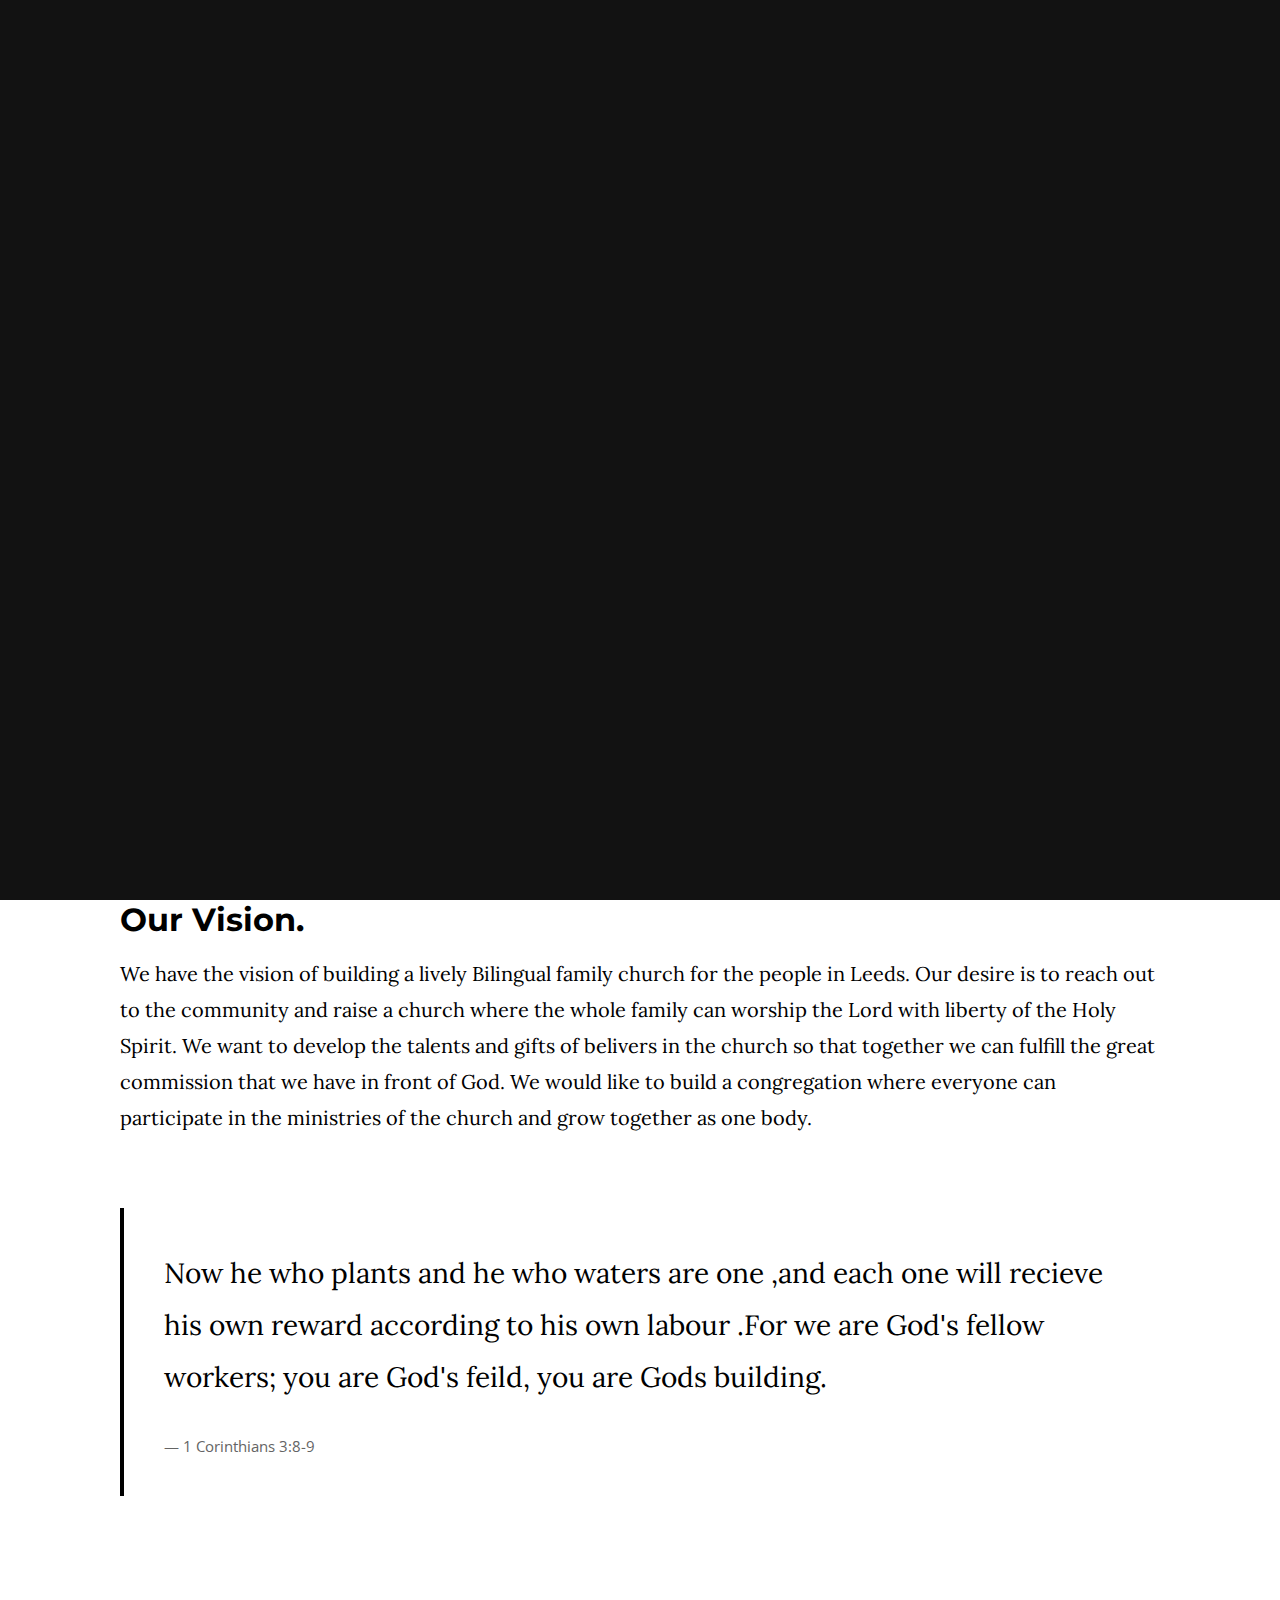
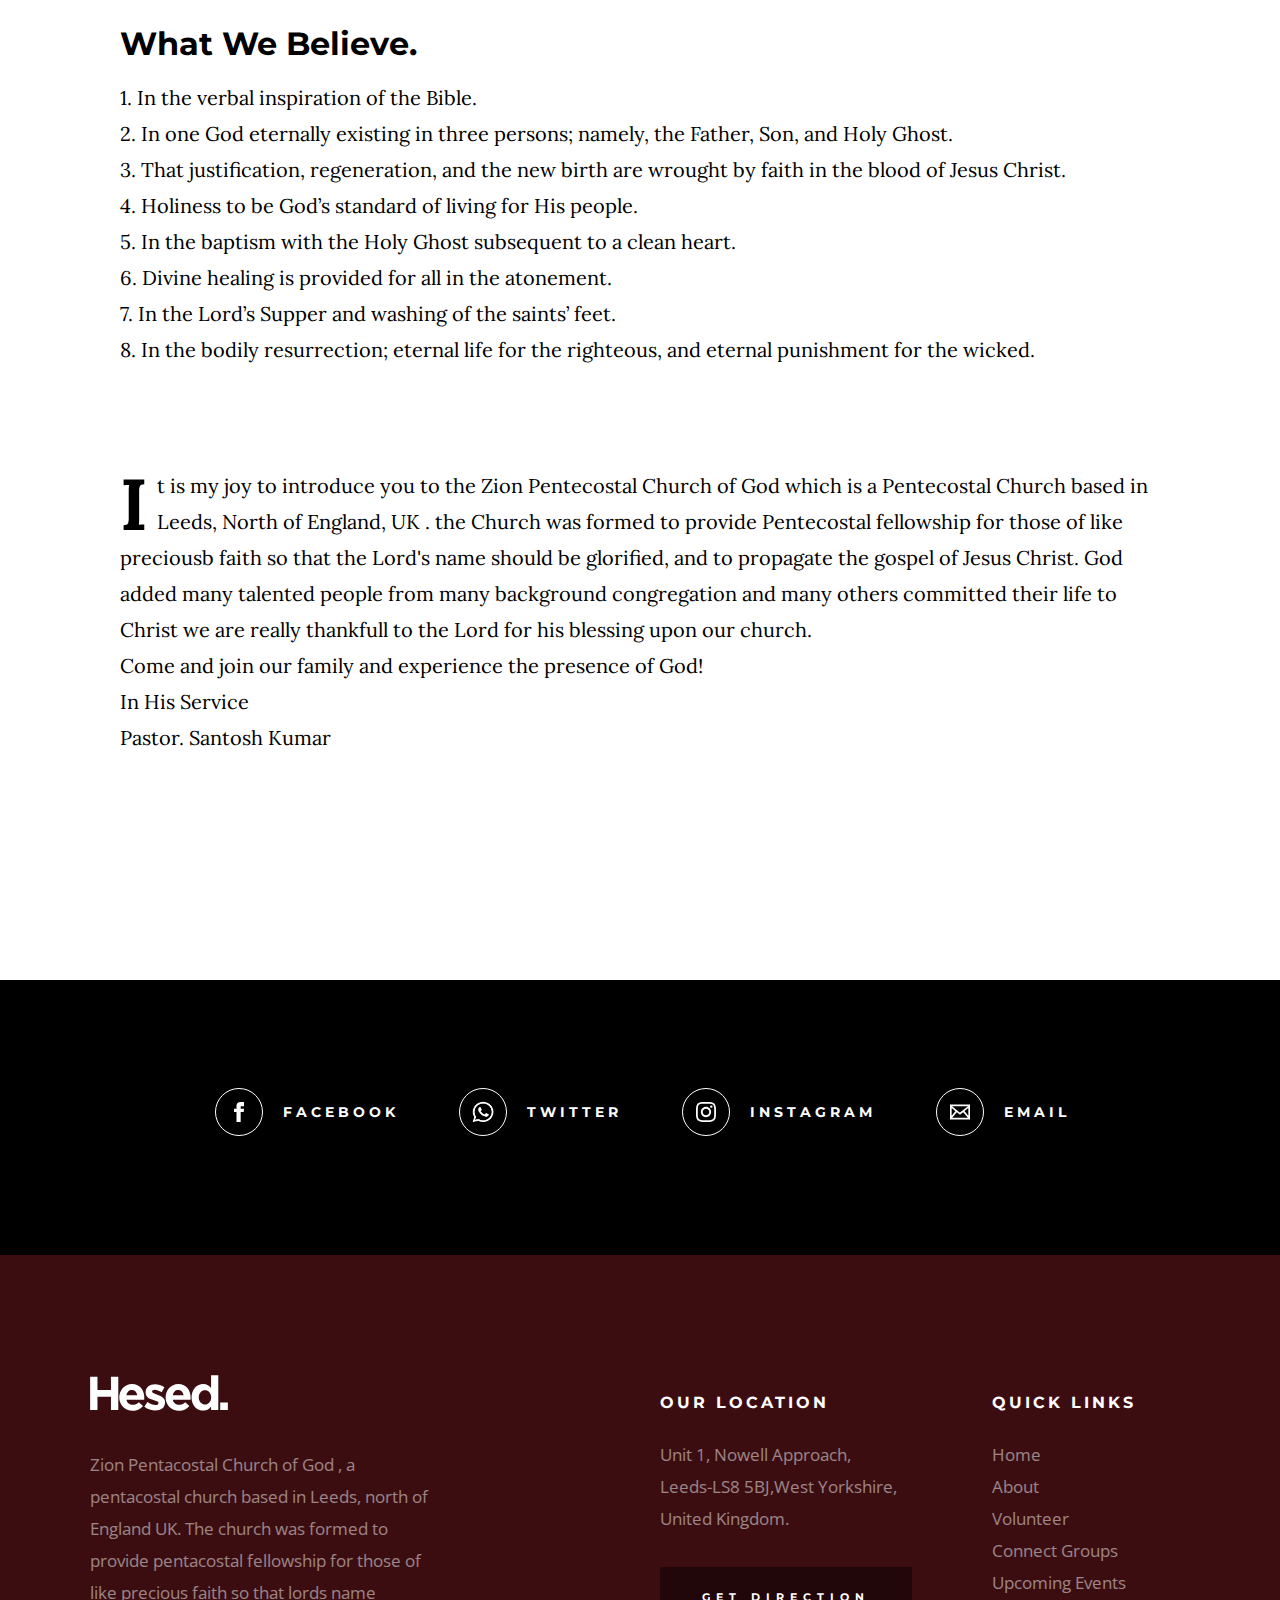
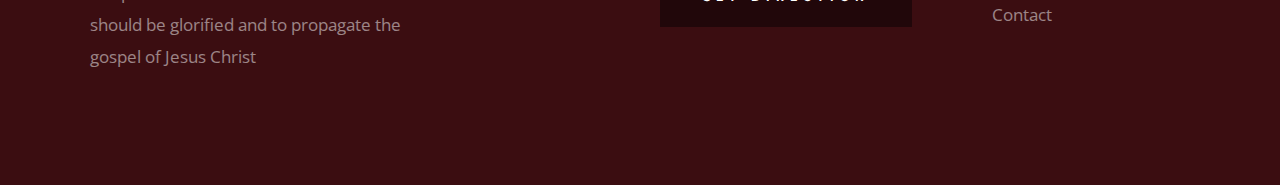
==== about.html @ c6cd4086 "about page done" ====
<!DOCTYPE html>
<html class="no-js" lang="en">
<head>

    <!--- basic page needs
    ================================================== -->
    <meta charset="utf-8">
    <title>Hesed - About</title>
    <meta name="description" content="">
    <meta name="author" content="">

    <!-- mobile specific metas
    ================================================== -->
    <meta name="viewport" content="width=device-width, initial-scale=1">

    <!-- CSS
    ================================================== -->
    <link rel="stylesheet" href="css/base.css">
    <link rel="stylesheet" href="css/main.css">

    <!-- script
    ================================================== -->
    <script src="js/modernizr.js"></script>

    <!-- favicons
    ================================================== -->
    <link rel="apple-touch-icon" sizes="180x180" href="apple-touch-icon.png">
    <link rel="icon" type="image/png" sizes="32x32" href="favicon-32x32.png">
    <link rel="icon" type="image/png" sizes="16x16" href="favicon-16x16.png">
    <link rel="manifest" href="site.webmanifest">

</head>

<body id="top">

    <!-- preloader
    ================================================== -->
    <div id="preloader">
        <div id="loader" class="dots-jump">
            <div></div>
            <div></div>
            <div></div>
        </div>
    </div>


    <!-- header
    ================================================== -->
    <header class="s-header">

        <div class="header-logo">
            <a class="site-logo" href="index.html">
                <img src="images/logo.svg" alt="Homepage">
            </a>
        </div>

        <nav class="header-nav-wrap">
            <ul class="header-nav">
                <li><a href="index.html" title="Home">Home</a></li>
                <li class="current"><a href="about.html" title="About">About</a></li>
                <li><a href="events.html" title="Services">Events</a></li>
                <li><a href="contact.html" title="Contact us">Contact</a></li>	
            </ul>
        </nav>

        <a class="header-menu-toggle" href="#0"><span>Menu</span></a>

    </header> <!-- end s-header -->


    <!-- page header
    ================================================== -->
    <section class="page-header page-header--about">

        <div class="gradient-overlay"></div>
        <div class="row page-header__content">
            <div class="column">
                <h3 style="color:white;">Zion Pentecostal Church of God ,Leeds</h3>
            </div>
        </div>

    </section> <!-- end page-header -->


    <!-- page content
    ================================================== -->
    <section class="page-content">

        <div class="row">
            <div class="column">

                <p class="lead drop-cap">
                    We as a church welcome people from all walks of life to come and join us to worship our Saviour Jesus Christ
                    .We are a multilingual (English ,Malayalam and Tamil) fellowship. We welcome you and promise to make you feel
                    right at home.We look forward to support you and your family to grow strong in Christ.
                </p>

                <div class="row">
                    <!-- <div class="column large-half medium-full">
                        <h2>Our Purpose.</h2>
                        <p>
                        Earum quia in. Sed deleniti sit aut molestiae eum consequatur 
                        quidem. Non beatae molestias eveniet repellendus doloribus odio 
                        sit nihil. Est labore a praesentium esse quisquam. Cumque ut 
                        omnis harum omnis eaque.

                        Et minus tempora dicta blanditiis rem sequi. Est doloremque 
                        odit doloremque molestiae qui necessitatibus consequatur alias. 
                        Quisquam rerum nihil labore nihil eos et. Dignissimos veniam odio 
                        architecto voluptate ut molestias in porro et.
                        </p>
                    </div> -->

                    <div class="column ">
                        <h2>Our Vision.</h2>
                        <p>
                            We have the vision of building a lively Bilingual family church for the people in Leeds. Our desire is to reach out to the community and raise a church where the whole family can worship the Lord with  liberty of the Holy Spirit. We want to develop the talents and gifts of belivers in the church so that together we can fulfill the great commission that we have in front of God. We would like to build a congregation where everyone can participate in the ministries of the church and grow together as one body. 
                        </p>
                    </div>
                </div>

                <blockquote cite="http://where-i-got-my-info-from.com">
                    <p>
                   Now he who plants and he who waters are one ,and each one will recieve his own reward according to his own labour .For we are God's fellow workers; you are God's feild, you are Gods building.
                    </p>
                    <cite>
                        <a href="#0">1 Corinthians 3:8-9</a>
                    </cite>
                </blockquote>

                <!-- <br>

                <h2>Our Values.</h2>
                <div class="row block-large-1-2 block-1000-full block-list">
                    <div class="column block-list__item">
                        <h6>Identity in Christ</h6>

                        <p>
                        Earum quia in. Sed deleniti sit aut molestiae eum consequatur 
                        quidem. Non beatae molestias eveniet repellendus doloribus odio 
                        sit nihil. Est labore a praesentium esse quisquam. Cumque ut 
                        omnis harum omnis eaque. Et minus tempora dicta blanditiis rem sequi. Est doloremque 
                        odit doloremque molestiae qui necessitatibus consequatur alias. 
                        Quisquam rerum nihil labore nihil eos et.
                        </p>
                    </div>

                    <div class="column block-list__item">
                        <h6>Church Is Family</h6>

                        <p>
                        Quia cum tenetur et sequi eum molestiae expedita. Eum consectetur 
                        ut unde nam voluptatibus rerum impedit error tenetur. Temporibus 
                        sed est. Et magni modi illo accusamus. Et pariatur quis maxime 
                        minus rem sed. Quam nihil temporibus nam omnis atque laborum. 
                        Sed quos aperiam. Quasi sint consectetur non cum doloremque 
                        quidem ut laudantium dolorum temporibus nam omnis.
                        </p>
                    </div>

                    <div class="column block-list__item">
                        <h6>Kingdom Culture</h6>

                        <p>
                        Cupiditate amet laboriosam ratione at et veritatis quo et explicabo. 
                        Illum nostrum voluptatem dignissimos laudantium. Et veniam qui. 
                        Pariatur totam maiores. Quis et consequatur eum nesciunt rerum 
                        pariatur enim unde. Et magni modi illo accusamus. Et pariatur quis maxime 
                        minus rem sed. Impedit ad alias iste. Sed deleniti sit aut molestiae.
                        Minus quod voluptatem laborum necessitatibus vel similique molestiae.
                        </p>
                    </div>

                    <div class="column block-list__item">
                        <h6>Spirit Led Life</h6>

                        <p>
                        Est voluptatem sequi debitis sunt et rerum. Officia ut possimus 
                        dolorum optio quis ducimus. Quo asperiores laudantium voluptatum 
                        numquam possimus. Saepe blanditiis voluptatem natus. Ipsam non 
                        totam repellendus fugiat fugit ipsum sed molestiae. Aut beatae 
                        debitis et aut voluptatem voluptates assumenda beatae. Voluptatem 
                        recusandae velit aliquid ipsa delectus est minus. 
                        </p>
                    </div>

                </div> <!-- end block-list -->

                <br> 

                <h2>What We Believe.</h2>

                <div class="row">
                    <div class="column block-list__item">
                       
                        <p>
                            1. In the verbal inspiration of the Bible.<br>
                            2. In one God eternally existing in three persons; namely, the Father, Son, and Holy Ghost.<br>
                            3. That justification, regeneration, and the new birth are wrought by faith in the blood of Jesus Christ.<br>
                            4. Holiness to be God’s standard of living for His people.<br>
                            5. In the baptism with the Holy Ghost subsequent to a clean heart.<br>
                            6. Divine healing is provided for all in the atonement.<br>
                            7. In the Lord’s Supper and washing of the saints’ feet.<br>
                            8. In the bodily resurrection; eternal life for the righteous, and eternal punishment for the wicked.<br>
                        </p>
                    </div>
                   
                   
                </div> <!-- end block-list -->
                <br> 


                <div class="row">
                    <div class="column block-list__item">
                       
                        <p class="drop-cap" >
                            It is my joy to introduce you to the Zion Pentecostal Church of God which is a Pentecostal Church based in Leeds, North of England, UK . the Church was formed to provide Pentecostal fellowship for those of like preciousb faith so that the Lord's name should be glorified, and to propagate the gospel of Jesus Christ. God added many talented people from many background congregation and many others committed their life to Christ we are really thankfull to the Lord for his blessing upon our church.<br>
                            Come and join our family and experience the presence of God!<br>
                            In His Service<br>
                        Pastor. Santosh Kumar</p>
                    </div>
                   
                   
                </div> <!-- end block-list -->
                <!-- <br>

                <h2>Meet Our Team.</h2>

                <div class="row block-large-1-2 block-tab-full church-staff">
                    <div class="column church-staff__item">
                        <div class="church-staff__header">
                            <div class="church-staff__picture">
                                <img src="images/avatars/user-01.jpg" alt="">
                            </div>
                            <h4 class="church-staff__name">
                                Jonathan Doe
                                <span class="church-staff__position">
                                    Lead Pastor
                                </span>
                            </h4>
                        </div>

                        <p>
                        Laudantium cumque pariatur doloribus et molestias. Natus et 
                        voluptas consequuntur quo. Ut eos neque nostrum fugiat 
                        impedit. Deserunt qui vitae quidem. Aut laudantium veniam omnis 
                        sed ullam quo.
                        </p>
                    </div>

                    <div class="column church-staff__item">
                        <div class="church-staff__header">
                            <div class="church-staff__picture">
                                <img src="images/avatars/user-02.jpg" alt="">
                            </div>
                            <h4 class="church-staff__name">
                                Jane Doe
                                <span class="church-staff__position">
                                    Lead Pastor
                                </span>
                            </h4>
                        </div>

                        <p>
                        Earum quia in. Sed deleniti sit aut molestiae eum consequatur 
                        quidem. Non beatae molestias eveniet repellendus doloribus odio 
                        sit nihil. Est labore a praesentium esse quisquam. Cumque ut 
                        omnis.
                        </p>
                    </div>

                    <div class="column church-staff__item">
                        <div class="church-staff__header">
                            <div class="church-staff__picture">
                                <img src="images/avatars/user-03.jpg" alt="">
                            </div>
                            <h4 class="church-staff__name">
                                Charles Spurgeon
                                <span class="church-staff__position">
                                    Associate Pastor
                                </span>
                            </h4>
                        </div>
    
                        <p>
                        Quia cum tenetur et sequi eum molestiae expedita. Eum consectetur 
                        ut unde nam voluptatibus rerum impedit error tenetur. Temporibus 
                        sed est. Et magni modi illo accusamus. Et pariatur quis maxime.
                        </p>
                    </div>

                    <div class="column church-staff__item">
                        <div class="church-staff__header">
                            <div class="church-staff__picture">
                                <img src="images/avatars/user-04.jpg" alt="">
                            </div>
                            <h4 class="church-staff__name">
                                Martin Luther
                                <span class="church-staff__position">
                                    Associate Pastor
                                </span>
                            </h4>
                        </div>
    
                        <p>
                        Cupiditate amet laboriosam ratione at et veritatis quo et explicabo. 
                        Illum nostrum voluptatem dignissimos laudantium. Et veniam qui. 
                        Pariatur totam maiores. Quis et consequatur eum nesciunt rerum.
                        </p>
                    </div>

                    <div class="column church-staff__item">
                        <div class="church-staff__header">
                            <div class="church-staff__picture">
                                <img src="images/avatars/user-05.jpg" alt="">
                            </div>
                            <h4 class="church-staff__name">
                                John Wesley
                                <span class="church-staff__position">
                                    Youth Pastor
                                </span>
                            </h4>
                        </div>
    
                        <p>
                        Est voluptatem sequi debitis sunt et rerum. Officia possimus 
                        dolorum optio quis ducimus. Quo asperiores laudantium voluptatum 
                        numquam possimus. Saepe blanditiis voluptatem natus optio.
                        </p>
                    </div>

                    <div class="column church-staff__item">
                        <div class="church-staff__header">
                            <div class="church-staff__picture">
                                <img src="images/avatars/user-06.jpg" alt="">
                            </div>
                            <h4 class="church-staff__name">
                                Aimee Semple McPherson
                                <span class="church-staff__position">
                                    Kids Church Director
                                </span>
                            </h4>
                        </div>
    
                        <p>
                        Laudantium cumque pariatur doloribus et molestias. Natus et 
                        voluptas consequuntur quo. Ut eos neque nostrum fugiat 
                        impedit. Deserunt qui vitae quidem. Aut laudantium veniam omnis 
                        sed ullam quo.
                        </p>
                    </div>

                </div> end church staff -->

            </div>
        </div>

    </section> <!-- end page content -->


    <!-- Social
    ================================================== -->
    <section class="s-social">
            
        <div class="row social-content">
            <div class="column">
                <ul class="social-list">
                    <li class="social-list__item">
                        <a href="#0" title="">
                            <span class="social-list__icon social-list__icon--facebook"></span>
                            <span class="social-list__text">Facebook</span>
                        </a>
                    </li>
                    <li class="social-list__item">
                        <a href="#0" title="">
                            <span class="social-list__icon social-list__icon--twitter"></span>
                            <span class="social-list__text">Twitter</span>
                        </a>
                    </li>
                    <li class="social-list__item">
                        <a href="#0" title="">
                            <span class="social-list__icon social-list__icon--instagram"></span>
                            <span class="social-list__text">Instagram</span>
                        </a>
                    </li>
                    <li class="social-list__item">
                        <a href="#0" title="">
                            <span class="social-list__icon social-list__icon--email"></span>
                            <span class="social-list__text">Email</span>
                        </a>
                    </li>
                </ul>
            </div>
        </div> <!-- end social-content -->

    </section> <!-- end s-social -->


    <!-- footer
    ================================================== -->
    <footer class="s-footer">

        <div class="row footer-top">
            <div class="column large-4 medium-5 tab-full">
                <div class="footer-logo">
                    <a class="site-footer-logo" href="index.html">
                        <img src="images/logo.svg" alt="Homepage">
                    </a>
                </div>  <!-- footer-logo -->
                <p>
                    Zion Pentacostal Church of God  , a pentacostal church based in Leeds, north of England UK. The church was formed to provide pentacostal fellowship for those of like precious faith so that lords name should be glorified and to propagate the gospel of Jesus Christ
                </p>
            </div>
            <div class="column large-half tab-full">
                <div class="row">
                    <div class="column large-7 medium-full">
                        <h4 class="h6">Our Location</h4>
                        <p>
                        Unit 1, Nowell Approach,<br>
                        Leeds-LS8 5BJ,West Yorkshire,<br>
                        United Kingdom.
                        </p>
        
                        <p>
                        <a href="https://www.google.co.in/maps/place/Luxor+Rd,+Harehills,+Leeds+LS8+5BJ,+UK/@53.8156809,-1.5162034,92m/data=!3m1!1e3!4m5!3m4!1s0x48795b88487794dd:0x9f675cd4ead6cb9c!8m2!3d53.8157071!4d-1.5159669" target="_blank" class="btn btn--footer">Get Direction</a>
                        </p>
                    </div>
                    <div class="column large-5 medium-full">
                        <h4 class="h6">Quick Links</h4>
                        <ul class="footer-list">
                            <li><a href="index.html">Home</a></li>
                            <li><a href="about.html">About</a></li>
                            <li><a href="volunteer.html">Volunteer</a></li>
                            <li><a href="connect-group.html">Connect Groups</a></li>
                            <li><a href="events.html">Upcoming Events</a></li>
                            <li><a href="contact.html">Contact</a></li>
                        </ul>
                    </div>
                </div>
            </div>
        </div> <!-- end footer-top -->

        <!-- <div class="row footer-bottom">
            <div class="column ss-copyright">
                <span>© Copyright Hesed</span> 
            </div>
        </div> footer-bottom -->

        <div class="ss-go-top">
            <a class="smoothscroll" title="Back to Top" href="#top">
                <svg xmlns="http://www.w3.org/2000/svg" width="24" height="24" viewBox="0 0 24 24"><path d="M12 0l8 9h-6v15h-4v-15h-6z"/></svg>
            </a>
        </div> <!-- ss-go-top -->

    </footer> <!-- end s-footer -->


    <!-- Java Script
    ================================================== -->
    <script src="js/jquery-3.2.1.min.js"></script>
    <script src="js/plugins.js"></script>
    <script src="js/main.js"></script>

</body>
---- css/base.css ----
/* =================================================================== 
 *  Hesed Base Stylesheet
 *  Ver. 1.0.0
 *  07-25-2019
 *  ------------------------------------------------------------------
 *
 *  TOC:
 *	# imports 
 *	# normalize
 *	# grid v2.1.0
 *	# block grids
 *	# MISC
 *
 * =================================================================== */

/* ===================================================================
 * # imports 
 *
 * ------------------------------------------------------------------- */
@import url("https://fonts.googleapis.com/css?family=Montserrat:400,500,600,700|Open+Sans:300,400,500,600,700|Lora:400,400i,700,700i&display=swap");


/* ==========================================================================
 * # normalize
 * normalize.css v8.0.1 | MIT License |
 * github.com/necolas/normalize.css
 *
 * -------------------------------------------------------------------------- */

/* ------------------------------------------------------------------- 
 * ## document
 * ------------------------------------------------------------------- */

/* 1. Correct the line height in all browsers.
 * 2. Prevent adjustments of font size after orientation changes in iOS.*/
html {
	line-height: 1.15;  /* 1 */
	-webkit-text-size-adjust: 100%;  /* 2 */
}

/* ------------------------------------------------------------------- 
 * ## sections
 * ------------------------------------------------------------------- */

/* Remove the margin in all browsers. */
body {
	margin: 0;
}

/* Render the `main` element consistently in IE. */
main {
	display: block;
}

/* Correct the font size and margin on `h1` elements within `section` and
 * `article` contexts in Chrome, Firefox, and Safari. */
h1 {
	font-size: 2em;
	margin: 0.67em 0;
}

/* ------------------------------------------------------------------- 
 * ## grouping
 * ------------------------------------------------------------------- */

/* 1. Add the correct box sizing in Firefox.
 * 2. Show the overflow in Edge and IE. */
hr {
	box-sizing: content-box;  /* 1 */
	height: 0;  /* 1 */
	overflow: visible;  /* 2 */
}

/* 1. Correct the inheritance and scaling of font size in all browsers.
 * 2. Correct the odd `em` font sizing in all browsers. */
pre {
	font-family: monospace, monospace;  /* 1 */
	font-size: 1em;  /* 2 */
}

/* ------------------------------------------------------------------- 
 * ## text-level semantics
 * ------------------------------------------------------------------- */

/* Remove the gray background on active links in IE 10. */
a {
	background-color: transparent;
}

/* 1. Remove the bottom border in Chrome 57-
 * 2. Add the correct text decoration in Chrome, Edge, IE, Opera, and Safari. */
abbr[title] {
	border-bottom: none;  /* 1 */
	text-decoration: underline;  /* 2 */
	text-decoration: underline dotted;  /* 2 */
}

/* Add the correct font weight in Chrome, Edge, and Safari. */
b,
strong {
	font-weight: bolder;
}

/* 1. Correct the inheritance and scaling of font size in all browsers.
 * 2. Correct the odd `em` font sizing in all browsers. */
code,
kbd,
samp {
	font-family: monospace, monospace;  /* 1 */
	font-size: 1em;  /* 2 */
}

/* Add the correct font size in all browsers. */
small {
	font-size: 80%;
}

/* Prevent `sub` and `sup` elements from affecting the line height in
 * all browsers. */
sub,
sup {
	font-size: 75%;
	line-height: 0;
	position: relative;
	vertical-align: baseline;
}

sub {
	bottom: -0.25em;
}

sup {
	top: -0.5em;
}

/* ------------------------------------------------------------------- 
 * ## embedded content
 * ------------------------------------------------------------------- */

/* Remove the border on images inside links in IE 10. */
img {
	border-style: none;
}

/* ------------------------------------------------------------------- 
 * ## forms
 * ------------------------------------------------------------------- */

/* 1. Change the font styles in all browsers.
 * 2. Remove the margin in Firefox and Safari. */
button,
input,
optgroup,
select,
textarea {
	font-family: inherit;  /* 1 */
	font-size: 100%;  /* 1 */
	line-height: 1.15;  /* 1 */
	margin: 0;  /* 2 */
}

/* Show the overflow in IE.
 * 1. Show the overflow in Edge. */
button,
input {

	/* 1 */
	overflow: visible;
}

/* Remove the inheritance of text transform in Edge, Firefox, and IE.
 * 1. Remove the inheritance of text transform in Firefox. */
button,
select {

	/* 1 */
	text-transform: none;
}

/* Correct the inability to style clickable types in iOS and Safari. */
button,
[type="button"],
[type="reset"],
[type="submit"] {
	-webkit-appearance: button;
}

/* Remove the inner border and padding in Firefox. */
button::-moz-focus-inner,
[type="button"]::-moz-focus-inner,
[type="reset"]::-moz-focus-inner,
[type="submit"]::-moz-focus-inner {
	border-style: none;
	padding: 0;
}

/* Restore the focus styles unset by the previous rule. */
button:-moz-focusring,
[type="button"]:-moz-focusring,
[type="reset"]:-moz-focusring,
[type="submit"]:-moz-focusring {
	outline: 1px dotted ButtonText;
}

/* Correct the padding in Firefox. */
fieldset {
	padding: 0.35em 0.75em 0.625em;
}

/* 1. Correct the text wrapping in Edge and IE.
 * 2. Correct the color inheritance from `fieldset` elements in IE.
 * 3. Remove the padding so developers are not caught out when they zero out
 *    `fieldset` elements in all browsers. */
legend {
	box-sizing: border-box;  /* 1 */
	color: inherit;  /* 2 */
	display: table;  /* 1 */
	max-width: 100%;  /* 1 */
	padding: 0;  /* 3 */
	white-space: normal;  /* 1 */
}

/* Add the correct vertical alignment in Chrome, Firefox, and Opera. */
progress {
	vertical-align: baseline;
}

/* Remove the default vertical scrollbar in IE 10+. */
textarea {
	overflow: auto;
}

/* 1. Add the correct box sizing in IE 10.
 * 2. Remove the padding in IE 10. */
[type="checkbox"],
[type="radio"] {
	box-sizing: border-box;  /* 1 */
	padding: 0;  /* 2 */
}

/* Correct the cursor style of increment and decrement buttons in Chrome. */
[type="number"]::-webkit-inner-spin-button,
[type="number"]::-webkit-outer-spin-button {
	height: auto;
}

/* 1. Correct the odd appearance in Chrome and Safari.
 * 2. Correct the outline style in Safari. */
[type="search"] {
	-webkit-appearance: textfield;  /* 1 */
	outline-offset: -2px;  /* 2 */
}

/* Remove the inner padding in Chrome and Safari on macOS. */
[type="search"]::-webkit-search-decoration {
	-webkit-appearance: none;
}

/* 1. Correct the inability to style clickable types in iOS and Safari.
 * 2. Change font properties to `inherit` in Safari. */
::-webkit-file-upload-button {
	-webkit-appearance: button;  /* 1 */
	font: inherit;  /* 2 */
}

/* ------------------------------------------------------------------- 
 * ## interactive
 * ------------------------------------------------------------------- */

/* Add the correct display in Edge, IE 10+, and Firefox. */
details {
	display: block;
}

/* Add the correct display in all browsers. */
summary {
	display: list-item;
}

/* ------------------------------------------------------------------- 
 * ## misc
 * ------------------------------------------------------------------- */

/* Add the correct display in IE 10+. */
template {
	display: none;
}

/* Add the correct display in IE 10. */
[hidden] {
	display: none;
}


/* ===================================================================
 * # basic/base setup styles
 *
 * ------------------------------------------------------------------- */
html {
	font-size: 62.5%;
	box-sizing: border-box;
}

*,
*::before,
*::after {
	box-sizing: inherit;
}

body {
	font-weight: normal;
	line-height: 1;
	word-wrap: break-word;
	-moz-font-smoothing: grayscale;
	-moz-osx-font-smoothing: grayscale;
	-webkit-font-smoothing: antialiased;
	-webkit-overflow-scrolling: touch;
	-webkit-text-size-adjust: none;
}

/* ------------------------------------------------------------------- 
 * ## Media
 * ------------------------------------------------------------------- */
svg,
img,
video
embed,
iframe,
object {
	max-width: 100%;
	height: auto;
}

/* ------------------------------------------------------------------- 
 * ## Typography resets 
 * ------------------------------------------------------------------- */
div,
dl,
dt,
dd,
ul,
ol,
li,
h1,
h2,
h3,
h4,
h5,
h6,
pre,
form,
p,
blockquote,
th,
td {
	margin: 0;
	padding: 0;
}

p {
	font-size: inherit;
	text-rendering: optimizeLegibility;
}

em,
i {
	font-style: italic;
	line-height: inherit;
}

strong,
b {
	font-weight: bold;
	line-height: inherit;
}

small {
	font-size: 60%;
	line-height: inherit;
}

ol,
ul {
	list-style: none;
}

li {
	display: block;
}

/* ------------------------------------------------------------------- 
 * ## links
 * ------------------------------------------------------------------- */
a {
	text-decoration: none;
	line-height: inherit;
}

a img {
	border: none;
}

/* ------------------------------------------------------------------- 
 * ## inputs
 * ------------------------------------------------------------------- */
fieldset {
	margin: 0;
	padding: 0;
}

input[type="email"],
input[type="number"],
input[type="search"],
input[type="text"],
input[type="tel"],
input[type="url"],
input[type="password"],
textarea {
	-webkit-appearance: none;
	-moz-appearance: none;
	appearance: none;
}


/* ===================================================================
 * # grid v2.1.0
 *
 *   -----------------------------------------------------------------
 * - Grid breakpoints are based on MAXIMUM WIDTH media queries, 
 *   meaning they apply to that one breakpoint and ALL THOSE BELOW IT.
 * - Grid columns without a specified width will automatically layout 
 *   as equal width columns.
 * ------------------------------------------------------------------- */

/* rows
 * ------------------------------------- */
.row {
	width: 89%;
	max-width: 1340px;
	margin: 0 auto;
	display: -ms-flexbox;
	display: -webkit-flex;
	display: flex;
	-webkit-flex-flow: row wrap;
	-ms-flex-flow: row wrap;
	flex-flow: row wrap;
}

.row .row {
	width: auto;
	max-width: none;
	margin-left: -20px;
	margin-right: -20px;
}

/* columns
 * -------------------------------------- */
.column {
	-webkit-flex: 1 1 0%;
	-ms-flex: 1 1 0%;
	flex: 1 1 0%;
	padding: 0 20px;
}

.collapse > .column,
.column.collapse {
	padding: 0;
}

/* flex row containers utility classes
 * ----------------------------------------- */
.row.row-wrap {
	-webkit-flex-wrap: wrap;
	-ms-flex-wrap: wrap;
	flex-wrap: wrap;
}

.row.row-nowrap {
	-webkit-flex-wrap: nowrap;
	-ms-flex-wrap: none;
	flex-wrap: nowrap;
}

.row.row-y-top {
	-webkit-align-items: flex-start;
	-ms-flex-align: start;
	align-items: flex-start;
}

.row.row-y-bottom {
	-webkit-align-items: flex-end;
	-ms-flex-align: end;
	align-items: flex-end;
}

.row.row-y-center {
	-webkit-align-items: center;
	-ms-flex-align: center;
	align-items: center;
}

.row.row-stretch {
	-webkit-align-items: stretch;
	-ms-flex-align: stretch;
	align-items: stretch;
}

.row.row-baseline {
	-webkit-align-items: baseline;
	-ms-flex-align: baseline;
	align-items: baseline;
}

.row.row-x-left {
	-ms-flex-pack: start;
	-webkit-justify-content: flex-start;
	justify-content: flex-start;
}

.row.row-x-right {
	-ms-flex-pack: end;
	-webkit-justify-content: flex-end;
	justify-content: flex-end;
}

.row.row-x-center {
	-ms-flex-pack: center;
	-webkit-justify-content: center;
	justify-content: center;
}

/* flex item utility alignment classes
 * ----------------------------------------- */
.align-center {
	margin: auto;
	-webkit-align-self: center;
	-ms-flex-item-align: center;
	align-self: center;
}

.align-left {
	margin-right: auto;
	-webkit-align-self: center;
	-ms-flex-item-align: center;
	align-self: center;
}

.align-right {
	margin-left: auto;
	-webkit-align-self: center;
	-ms-flex-item-align: center;
	align-self: center;
}

.align-x-center {
	margin-right: auto;
	margin-left: auto;
}

.align-x-left {
	margin-right: auto;
}

.align-x-right {
	margin-left: auto;
}

.align-y-center {
	-webkit-align-self: center;
	-ms-flex-item-align: center;
	align-self: center;
}

.align-y-top {
	-webkit-align-self: flex-start;
	-ms-flex-item-align: start;
	align-self: flex-start;
}

.align-y-bottom {
	-webkit-align-self: flex-end;
	-ms-flex-item-align: end;
	align-self: flex-end;
}

/* large screen column widths 
 * -------------------------------------- */
.large-1 {
	-webkit-flex: 0 0 8.33333%;
	-ms-flex: 0 0 8.33333%;
	flex: 0 0 8.33333%;
	max-width: 8.33333%;
}

.large-2 {
	-webkit-flex: 0 0 16.66667%;
	-ms-flex: 0 0 16.66667%;
	flex: 0 0 16.66667%;
	max-width: 16.66667%;
}

.large-3 {
	-webkit-flex: 0 0 25%;
	-ms-flex: 0 0 25%;
	flex: 0 0 25%;
	max-width: 25%;
}

.large-4 {
	-webkit-flex: 0 0 33.33333%;
	-ms-flex: 0 0 33.33333%;
	flex: 0 0 33.33333%;
	max-width: 33.33333%;
}

.large-5 {
	-webkit-flex: 0 0 41.66667%;
	-ms-flex: 0 0 41.66667%;
	flex: 0 0 41.66667%;
	max-width: 41.66667%;
}

.large-6,
.large-half {
	-webkit-flex: 0 0 50%;
	-ms-flex: 0 0 50%;
	flex: 0 0 50%;
	max-width: 50%;
}

.large-7 {
	-webkit-flex: 0 0 58.33333%;
	-ms-flex: 0 0 58.33333%;
	flex: 0 0 58.33333%;
	max-width: 58.33333%;
}

.large-8 {
	-webkit-flex: 0 0 66.66667%;
	-ms-flex: 0 0 66.66667%;
	flex: 0 0 66.66667%;
	max-width: 66.66667%;
}

.large-9 {
	-webkit-flex: 0 0 75%;
	-ms-flex: 0 0 75%;
	flex: 0 0 75%;
	max-width: 75%;
}

.large-10 {
	-webkit-flex: 0 0 83.33333%;
	-ms-flex: 0 0 83.33333%;
	flex: 0 0 83.33333%;
	max-width: 83.33333%;
}

.large-11 {
	-webkit-flex: 0 0 91.66667%;
	-ms-flex: 0 0 91.66667%;
	flex: 0 0 91.66667%;
	max-width: 91.66667%;
}

.large-12,
.large-full {
	-webkit-flex: 0 0 100%;
	-ms-flex: 0 0 100%;
	flex: 0 0 100%;
	max-width: 100%;
}

/* ------------------------------------------------------------------- 
 * ## medium screen devices
 * ------------------------------------------------------------------- */
@media screen and (max-width:1200px) {
	.row .row {
		margin-left: -16px;
		margin-right: -16px;
	}

	.column {
		padding: 0 16px;
	}

	.medium-1 {
		-webkit-flex: 0 0 8.33333%;
		-ms-flex: 0 0 8.33333%;
		flex: 0 0 8.33333%;
		max-width: 8.33333%;
	}

	.medium-2 {
		-webkit-flex: 0 0 16.66667%;
		-ms-flex: 0 0 16.66667%;
		flex: 0 0 16.66667%;
		max-width: 16.66667%;
	}

	.medium-3 {
		-webkit-flex: 0 0 25%;
		-ms-flex: 0 0 25%;
		flex: 0 0 25%;
		max-width: 25%;
	}

	.medium-4 {
		-webkit-flex: 0 0 33.33333%;
		-ms-flex: 0 0 33.33333%;
		flex: 0 0 33.33333%;
		max-width: 33.33333%;
	}

	.medium-5 {
		-webkit-flex: 0 0 41.66667%;
		-ms-flex: 0 0 41.66667%;
		flex: 0 0 41.66667%;
		max-width: 41.66667%;
	}

	.medium-6,
	.medium-half {
		-webkit-flex: 0 0 50%;
		-ms-flex: 0 0 50%;
		flex: 0 0 50%;
		max-width: 50%;
	}

	.medium-7 {
		-webkit-flex: 0 0 58.33333%;
		-ms-flex: 0 0 58.33333%;
		flex: 0 0 58.33333%;
		max-width: 58.33333%;
	}

	.medium-8 {
		-webkit-flex: 0 0 66.66667%;
		-ms-flex: 0 0 66.66667%;
		flex: 0 0 66.66667%;
		max-width: 66.66667%;
	}

	.medium-9 {
		-webkit-flex: 0 0 75%;
		-ms-flex: 0 0 75%;
		flex: 0 0 75%;
		max-width: 75%;
	}

	.medium-10 {
		-webkit-flex: 0 0 83.33333%;
		-ms-flex: 0 0 83.33333%;
		flex: 0 0 83.33333%;
		max-width: 83.33333%;
	}

	.medium-11 {
		-webkit-flex: 0 0 91.66667%;
		-ms-flex: 0 0 91.66667%;
		flex: 0 0 91.66667%;
		max-width: 91.66667%;
	}

	.medium-12,
	.medium-full {
		-webkit-flex: 0 0 100%;
		-ms-flex: 0 0 100%;
		flex: 0 0 100%;
		max-width: 100%;
	}

}

/* ------------------------------------------------------------------- 
 * ## tablets
 * ------------------------------------------------------------------- */
@media screen and (max-width:800px) {
	.tab-1 {
		-webkit-flex: 0 0 8.33333%;
		-ms-flex: 0 0 8.33333%;
		flex: 0 0 8.33333%;
		max-width: 8.33333%;
	}

	.tab-2 {
		-webkit-flex: 0 0 16.66667%;
		-ms-flex: 0 0 16.66667%;
		flex: 0 0 16.66667%;
		max-width: 16.66667%;
	}

	.tab-3 {
		-webkit-flex: 0 0 25%;
		-ms-flex: 0 0 25%;
		flex: 0 0 25%;
		max-width: 25%;
	}

	.tab-4 {
		-webkit-flex: 0 0 33.33333%;
		-ms-flex: 0 0 33.33333%;
		flex: 0 0 33.33333%;
		max-width: 33.33333%;
	}

	.tab-5 {
		-webkit-flex: 0 0 41.66667%;
		-ms-flex: 0 0 41.66667%;
		flex: 0 0 41.66667%;
		max-width: 41.66667%;
	}

	.tab-6,
	.tab-half {
		-webkit-flex: 0 0 50%;
		-ms-flex: 0 0 50%;
		flex: 0 0 50%;
		max-width: 50%;
	}

	.tab-7 {
		-webkit-flex: 0 0 58.33333%;
		-ms-flex: 0 0 58.33333%;
		flex: 0 0 58.33333%;
		max-width: 58.33333%;
	}

	.tab-8 {
		-webkit-flex: 0 0 66.66667%;
		-ms-flex: 0 0 66.66667%;
		flex: 0 0 66.66667%;
		max-width: 66.66667%;
	}

	.tab-9 {
		-webkit-flex: 0 0 75%;
		-ms-flex: 0 0 75%;
		flex: 0 0 75%;
		max-width: 75%;
	}

	.tab-10 {
		-webkit-flex: 0 0 83.33333%;
		-ms-flex: 0 0 83.33333%;
		flex: 0 0 83.33333%;
		max-width: 83.33333%;
	}

	.tab-11 {
		-webkit-flex: 0 0 91.66667%;
		-ms-flex: 0 0 91.66667%;
		flex: 0 0 91.66667%;
		max-width: 91.66667%;
	}

	.tab-12,
	.tab-full {
		-webkit-flex: 0 0 100%;
		-ms-flex: 0 0 100%;
		flex: 0 0 100%;
		max-width: 100%;
	}

	.hide-on-tablet {
		display: none;
	}

}

/* ------------------------------------------------------------------- 
 * ## mobile devices 
 * ------------------------------------------------------------------- */
@media screen and (max-width:600px) {
	.row {
		width: 100%;
		padding-left: 25px;
		padding-right: 25px;
	}

	.row .row {
		margin-left: -10px;
		margin-right: -10px;
		padding-left: 0;
		padding-right: 0;
	}

	.column {
		padding: 0 10px;
	}

	.mob-1 {
		-webkit-flex: 0 0 8.33333%;
		-ms-flex: 0 0 8.33333%;
		flex: 0 0 8.33333%;
		max-width: 8.33333%;
	}

	.mob-2 {
		-webkit-flex: 0 0 16.66667%;
		-ms-flex: 0 0 16.66667%;
		flex: 0 0 16.66667%;
		max-width: 16.66667%;
	}

	.mob-3 {
		-webkit-flex: 0 0 25%;
		-ms-flex: 0 0 25%;
		flex: 0 0 25%;
		max-width: 25%;
	}

	.mob-4 {
		-webkit-flex: 0 0 33.33333%;
		-ms-flex: 0 0 33.33333%;
		flex: 0 0 33.33333%;
		max-width: 33.33333%;
	}

	.mob-5 {
		-webkit-flex: 0 0 41.66667%;
		-ms-flex: 0 0 41.66667%;
		flex: 0 0 41.66667%;
		max-width: 41.66667%;
	}

	.mob-6,
	.mob-half {
		-webkit-flex: 0 0 50%;
		-ms-flex: 0 0 50%;
		flex: 0 0 50%;
		max-width: 50%;
	}

	.mob-7 {
		-webkit-flex: 0 0 58.33333%;
		-ms-flex: 0 0 58.33333%;
		flex: 0 0 58.33333%;
		max-width: 58.33333%;
	}

	.mob-8 {
		-webkit-flex: 0 0 66.66667%;
		-ms-flex: 0 0 66.66667%;
		flex: 0 0 66.66667%;
		max-width: 66.66667%;
	}

	.mob-9 {
		-webkit-flex: 0 0 75%;
		-ms-flex: 0 0 75%;
		flex: 0 0 75%;
		max-width: 75%;
	}

	.mob-10 {
		-webkit-flex: 0 0 83.33333%;
		-ms-flex: 0 0 83.33333%;
		flex: 0 0 83.33333%;
		max-width: 83.33333%;
	}

	.mob-11 {
		-webkit-flex: 0 0 91.66667%;
		-ms-flex: 0 0 91.66667%;
		flex: 0 0 91.66667%;
		max-width: 91.66667%;
	}

	.mob-12,
	.mob-full {
		-webkit-flex: 0 0 100%;
		-ms-flex: 0 0 100%;
		flex: 0 0 100%;
		max-width: 100%;
	}

	.hide-on-mobile {
		display: none;
	}

}

/* ------------------------------------------------------------------- 
 * ## small mobile devices <= 400px
 * ------------------------------------------------------------------- */
@media screen and (max-width:400px) {
	.row {
		padding-left: 22px;
		padding-right: 22px;
	}

	.row .row {
		margin-left: 0;
		margin-right: 0;
	}

	.column {
		-webkit-flex: 0 0 100%;
		-ms-flex: 0 0 100%;
		flex: 0 0 100%;
		max-width: 100%;
		width: 100%;
		margin-left: 0;
		margin-right: 0;
		padding: 0;
	}

}


/* ===================================================================
 * # block grids
 *
 * -------------------------------------------------------------------
 * Equally-sized columns define at parent/row level.
 * ------------------------------------------------------------------- */
.block-large-1-8 > .column {
	-webkit-flex: 0 0 12.5%;
	-ms-flex: 0 0 12.5%;
	flex: 0 0 12.5%;
	max-width: 12.5%;
}

.block-large-1-6 > .column {
	-webkit-flex: 0 0 16.66667%;
	-ms-flex: 0 0 16.66667%;
	flex: 0 0 16.66667%;
	max-width: 16.66667%;
}

.block-large-1-5 > .column {
	-webkit-flex: 0 0 20%;
	-ms-flex: 0 0 20%;
	flex: 0 0 20%;
	max-width: 20%;
}

.block-large-1-4 > .column {
	-webkit-flex: 0 0 25%;
	-ms-flex: 0 0 25%;
	flex: 0 0 25%;
	max-width: 25%;
}

.block-large-1-3 > .column {
	-webkit-flex: 0 0 33.33333%;
	-ms-flex: 0 0 33.33333%;
	flex: 0 0 33.33333%;
	max-width: 33.33333%;
}

.block-large-1-2 > .column {
	-webkit-flex: 0 0 50%;
	-ms-flex: 0 0 50%;
	flex: 0 0 50%;
	max-width: 50%;
}

.block-large-full > .column {
	-webkit-flex: 0 0 100%;
	-ms-flex: 0 0 100%;
	flex: 0 0 100%;
	max-width: 100%;
}

/* ------------------------------------------------------------------- 
 * ## block grids - medium screen devices
 * ------------------------------------------------------------------- */
@media screen and (max-width:1200px) {
	.block-medium-1-8 > .column {
		-webkit-flex: 0 0 12.5%;
		-ms-flex: 0 0 12.5%;
		flex: 0 0 12.5%;
		max-width: 12.5%;
	}

	.block-medium-1-6 > .column {
		-webkit-flex: 0 0 16.66667%;
		-ms-flex: 0 0 16.66667%;
		flex: 0 0 16.66667%;
		max-width: 16.66667%;
	}

	.block-medium-1-5 > .column {
		-webkit-flex: 0 0 20%;
		-ms-flex: 0 0 20%;
		flex: 0 0 20%;
		max-width: 20%;
	}

	.block-medium-1-4 > .column {
		-webkit-flex: 0 0 25%;
		-ms-flex: 0 0 25%;
		flex: 0 0 25%;
		max-width: 25%;
	}

	.block-medium-1-3 > .column {
		-webkit-flex: 0 0 33.33333%;
		-ms-flex: 0 0 33.33333%;
		flex: 0 0 33.33333%;
		max-width: 33.33333%;
	}

	.block-medium-1-2 > .column {
		-webkit-flex: 0 0 50%;
		-ms-flex: 0 0 50%;
		flex: 0 0 50%;
		max-width: 50%;
	}

	.block-medium-full > .column {
		-webkit-flex: 0 0 100%;
		-ms-flex: 0 0 100%;
		flex: 0 0 100%;
		max-width: 100%;
	}

}

/* ------------------------------------------------------------------- 
 * ## block grids - tablets
 * ------------------------------------------------------------------- */
@media screen and (max-width:800px) {
	.block-tab-1-8 > .column {
		-webkit-flex: 0 0 12.5%;
		-ms-flex: 0 0 12.5%;
		flex: 0 0 12.5%;
		max-width: 12.5%;
	}

	.block-tab-1-6 > .column {
		-webkit-flex: 0 0 16.66667%;
		-ms-flex: 0 0 16.66667%;
		flex: 0 0 16.66667%;
		max-width: 16.66667%;
	}

	.block-tab-1-5 > .column {
		-webkit-flex: 0 0 20%;
		-ms-flex: 0 0 20%;
		flex: 0 0 20%;
		max-width: 20%;
	}

	.block-tab-1-4 > .column {
		-webkit-flex: 0 0 25%;
		-ms-flex: 0 0 25%;
		flex: 0 0 25%;
		max-width: 25%;
	}

	.block-tab-1-3 > .column {
		-webkit-flex: 0 0 33.33333%;
		-ms-flex: 0 0 33.33333%;
		flex: 0 0 33.33333%;
		max-width: 33.33333%;
	}

	.block-tab-1-2 > .column {
		-webkit-flex: 0 0 50%;
		-ms-flex: 0 0 50%;
		flex: 0 0 50%;
		max-width: 50%;
	}

	.block-tab-full > .column {
		-webkit-flex: 0 0 100%;
		-ms-flex: 0 0 100%;
		flex: 0 0 100%;
		max-width: 100%;
	}

}

/* ------------------------------------------------------------------- 
 * ## block grids - mobile devices
 * ------------------------------------------------------------------- */
@media screen and (max-width:600px) {
	.block-mob-1-8 > .column {
		-webkit-flex: 0 0 12.5%;
		-ms-flex: 0 0 12.5%;
		flex: 0 0 12.5%;
		max-width: 12.5%;
	}

	.block-mob-1-6 > .column {
		-webkit-flex: 0 0 16.66667%;
		-ms-flex: 0 0 16.66667%;
		flex: 0 0 16.66667%;
		max-width: 16.66667%;
	}

	.block-mob-1-5 > .column {
		-webkit-flex: 0 0 20%;
		-ms-flex: 0 0 20%;
		flex: 0 0 20%;
		max-width: 20%;
	}

	.block-mob-1-4 > .column {
		-webkit-flex: 0 0 25%;
		-ms-flex: 0 0 25%;
		flex: 0 0 25%;
		max-width: 25%;
	}

	.block-mob-1-3 > .column {
		-webkit-flex: 0 0 33.33333%;
		-ms-flex: 0 0 33.33333%;
		flex: 0 0 33.33333%;
		max-width: 33.33333%;
	}

	.block-mob-1-2 > .column {
		-webkit-flex: 0 0 50%;
		-ms-flex: 0 0 50%;
		flex: 0 0 50%;
		max-width: 50%;
	}

	.block-mob-full > .column {
		-webkit-flex: 0 0 100%;
		-ms-flex: 0 0 100%;
		flex: 0 0 100%;
		max-width: 100%;
	}

}

/* ------------------------------------------------------------------- 
 * ## block grids - small mobile devices <= 400px
 * ------------------------------------------------------------------- */
@media screen and (max-width:400px) {
	.stack > .column {
		-webkit-flex: 0 0 100%;
		-ms-flex: 0 0 100%;
		flex: 0 0 100%;
		max-width: 100%;
		width: 100%;
		margin-left: 0;
		margin-right: 0;
		padding: 0;
	}

}


/* ===================================================================
 * # MISC
 *
 * ------------------------------------------------------------------- */
.h-group:after {
	content: "";
	display: table;
	clear: both;
}

/* misc helper classes
 * -------------------------------------- */
.is-hidden {
	display: none;
}

.is-invisible {
	visibility: hidden;
}

.h-antialiased {
	-webkit-font-smoothing: antialiased;
	-moz-osx-font-smoothing: grayscale;
}

.h-overflow-hidden {
	overflow: hidden;
}

.h-remove-bottom {
	margin-bottom: 0;
}

.h-add-half-bottom {
	margin-bottom: 1.6rem !important;
}

.h-add-bottom {
	margin-bottom: 3.2rem !important;
}

.h-no-border {
	border: none;
}

.h-full-width {
	width: 100%;
}

.h-text-center {
	text-align: center;
}

.h-text-left {
	text-align: left;
}

.h-text-right {
	text-align: right;
}

.h-pull-left {
	float: left;
}

.h-pull-right {
	float: right;
}

/*# sourceMappingURL=base.css.map */
---- css/main.css ----
/* =================================================================== 
 *  Hesed Main Stylesheet
 *  Template Ver. 1.0.0
 *  06-26-2019
 *  ------------------------------------------------------------------
 *
 *  TOC:
 *  # custom block grid STACK breakpoints
 *  # base style overrides
 *    ## links
 *  # typography & general theme styles
 *    ## lists
 *    ## responsive video container
 *    ## floated image
 *    ## tables
 *    ## spacing 
 *  # preloader
 *  # forms
 *    ## style placeholder text
 *    ## change autocomplete styles in Chrome
 *  # buttons
 *  # additional components
 *    ## additional typo styles
 *    ## skillbars
 *    ## alert box
 *    ## pagination
 *  # common and reusable styles
 *    ## events list
 *    ## block list
 *  # site header
 *    ## header logo
 *    ## main navigation
 *    ## mobile menu toggle
 *  # hero
 *    ## hero left bar
 *    ## hero content
 *    ## hero content buttons
 *    ## hero social
 *    ## hero scroll
 *    ## hero animations
 *  # about
 *    ## about content
 *    ## schedule of services
 *  # connect
 *  # events
 *  # current series
 *    ## series image
 *    ## series content
 *    ## series buttons
 *    ## series subscribe
 *  # social
 *  # footer
 *    ## footer logo
 *    ## footer list
 *    ## copyright
 *    ## go to top
 *  # page styles and page components
 *    ## page header
 *    ## page content
 *    ## about page
 *    ## event page
 *
 * =================================================================== */


/* ===================================================================
 * # custom block grid STACK breakpoints
 *
 * ------------------------------------------------------------------- */
@media screen and (max-width:1000px) {
  .block-1000-full > .column {
    -webkit-flex: 0 0 100%;
    -ms-flex: 0 0 100%;
    flex: 0 0 100%;
    max-width: 100%;
  }

}

@media screen and (max-width:900px) {
  .block-900-full > .column {
    -webkit-flex: 0 0 100%;
    -ms-flex: 0 0 100%;
    flex: 0 0 100%;
    max-width: 100%;
  }

}


/* ===================================================================
 * # base style overrides
 *
 * ------------------------------------------------------------------- */
html {
  font-size: 10px;
}

@media screen and (max-width:400px) {
  html {
    font-size: 9.5px;
  }

}

html,
body {
  height: 100%;
}

body {
  background: #121212;
  font-family: "Lora", serif;
  font-size: 2rem;
  font-style: normal;
  font-weight: normal;
  line-height: 1.8;
  color: #000000;
  margin: 0;
  padding: 0;
  position: relative;
}

/* ------------------------------------------------------------------- 
 * ## links
 * ------------------------------------------------------------------- */
a {
  color: #3b0d11;
  transition: all 0.3s ease-in-out;
}

a:hover,
a:focus,
a:active {
  color: #037c82;
}

a:hover,
a:active {
  outline: 0;
}

/* ===================================================================
 * # typography & general theme styles
 * 
 * ------------------------------------------------------------------- */
h1, h2, h3, h4, h5, h6, .h1, .h2, .h3, .h4, .h5, .h6 {
  font-family: "Montserrat", sans-serif;
  font-weight: 700;
  font-style: normal;
  color: #000000;
  font-variant-ligatures: common-ligatures;
  text-rendering: optimizeLegibility;
}

h1, .h1, h2, .h2, h3, .h3, h4, .h4 {
  margin-top: 6rem;
  margin-bottom: 1.6rem;
}

@media screen and (max-width:600px) {
  h1, .h1, h2, .h2, h3, .h3, h4, .h4 {
    margin-top: 5.6rem;
  }

}

h5, .h5, h6, .h6 {
  margin-top: 4.8rem;
  margin-bottom: 1.2rem;
}

@media screen and (max-width:600px) {
  h5, .h5, h6, .h6 {
    margin-top: 4.4rem;
    margin-bottom: 0.8rem;
  }

}

h1, .h1 {
  font-size: 3.6rem;
  line-height: 1.222;
}

@media screen and (max-width:600px) {
  h1, .h1 {
    font-size: 3.3rem;
  }

}

h2,
.h2 {
  font-size: 3.2rem;
  line-height: 1.25;
}

h3, .h3 {
  font-size: 2.4rem;
  line-height: 1.167;
}

h4, .h4 {
  font-size: 2.1rem;
  line-height: 1.333;
}

h5, .h5 {
  font-size: 1.8rem;
  line-height: 1.333;
}

h6, .h6 {
  font-size: 1.6rem;
  line-height: 1.5;
  text-transform: uppercase;
  letter-spacing: .3rem;
}

p img {
  margin: 0;
}

p.lead {
  font-family: "Lora", serif;
  font-weight: 500;
  font-size: 2.8rem;
  line-height: 1.857;
  margin-bottom: 3.6rem;
  color: #000000;
}

@media screen and (max-width:1200px) {
  p.lead {
    font-size: 2.6rem;
  }

}

@media screen and (max-width:600px) {
  p.lead {
    font-size: 2.2rem;
  }

}

em,
i,
strong,
b {
  font-size: inherit;
  line-height: inherit;
}

em,
i {
  font-family: "Lora", serif;
  font-style: italic;
}

strong,
b {
  font-family: "Lora", serif;
  font-weight: 700;
}

small {
  font-size: 1.2rem;
  line-height: inherit;
}

blockquote {
  margin: 4rem 0;
  padding: 4rem 4rem;
  border-left: 4px solid black;
  position: relative;
}

@media screen and (max-width:600px) {
  blockquote {
    padding: 3.2rem 3.2rem;
  }

}

@media screen and (max-width:400px) {
  blockquote {
    padding: 2.8rem 2.8rem;
  }

}

blockquote p {
  font-family: "Lora", serif;
  font-weight: 400;
  padding: 0;
  font-size: 2.8rem;
  line-height: 1.857;
  color: #000000;
}

@media screen and (max-width:1200px) {
  blockquote p {
    font-size: 2.6rem;
  }

}

@media screen and (max-width:600px) {
  blockquote p {
    font-size: 2.2rem;
  }

}

blockquote cite {
  display: block;
  font-family: "Open Sans", sans-serif;
  font-size: 1.5rem;
  font-style: normal;
  line-height: 1.333;
}

blockquote cite:before {
  content: "\2014 \0020";
}

blockquote cite,
blockquote cite a,
blockquote cite a:visited {
  color: #646464;
  border: none;
}

abbr {
  font-family: "Lora", serif;
  font-weight: 700;
  font-variant: small-caps;
  text-transform: lowercase;
  letter-spacing: .05rem;
  color: #646464;
}

var,
kbd,
samp,
code,
pre {
  font-family: Consolas, "Andale Mono", Courier, "Courier New", monospace;
}

pre {
  padding: 2.4rem 3.2rem 3.2rem;
  background: #efefef;
  overflow-x: auto;
}

code {
  font-size: 1.4rem;
  margin: 0 .2rem;
  padding: .4rem .8rem;
  white-space: nowrap;
  background: #efefef;
  border: 1px solid #d3d3d3;
  color: #000000;
  border-radius: 3px;
}

pre > code {
  display: block;
  white-space: pre;
  line-height: 2;
  padding: 0;
  margin: 0;
}

pre.prettyprint > code {
  border: none;
}

del {
  text-decoration: line-through;
}

abbr[title],
dfn[title] {
  border-bottom: 1px dotted;
  cursor: help;
  text-decoration: none;
}

mark {
  background: #fff099;
  color: #000000;
}

hr {
  border: solid #e0e0e0;
  border-width: 1px 0 0;
  clear: both;
  margin: 8rem 0 9.6rem;
  height: 0;
}

/* ------------------------------------------------------------------- 
 * ## lists
 * ------------------------------------------------------------------- */
ol {
  list-style: decimal;
}

ul {
  list-style: disc;
}

li {
  display: list-item;
}

ol,
ul {
  margin-left: 1.6rem;
}

ul li {
  padding-left: .4rem;
}

ul ul,
ul ol,
ol ol,
ol ul {
  margin: .8rem 0 .8rem 1.6rem;
}

ul.disc li {
  display: list-item;
  list-style: none;
  padding: 0 0 0 .8rem;
  position: relative;
}

ul.disc li::before {
  content: "";
  display: inline-block;
  width: 8px;
  height: 8px;
  border-radius: 50%;
  background: #3b0d11;
  position: absolute;
  left: -16px;
  top: 11px;
  vertical-align: middle;
}

dt {
  margin: 0;
  color: #3b0d11;
}

dd {
  margin: 0 0 0 2rem;
}

/* ------------------------------------------------------------------- 
 * ## responsive video container
 * ------------------------------------------------------------------- */
.video-container {
  position: relative;
  padding-bottom: 56.25%;
  height: 0;
  overflow: hidden;
}

.video-container iframe,
.video-container object,
.video-container embed,
.video-container video {
  position: absolute;
  top: 0;
  left: 0;
  width: 100%;
  height: 100%;
}

/* ------------------------------------------------------------------- 
 * ## floated image
 * ------------------------------------------------------------------- */
img.h-pull-right {
  margin: 1.2rem 0 1.2rem 2.8rem;
}

img.h-pull-left {
  margin: 1.2rem 2.8rem 1.2rem 0;
}

/* ------------------------------------------------------------------- 
 * ## tables
 * ------------------------------------------------------------------- */
table {
  border-width: 0;
  width: 100%;
  max-width: 100%;
  font-family: "Lora", serif;
  border-collapse: collapse;
}

th,
td {
  padding: 1.5rem 3.2rem;
  text-align: left;
  border-bottom: 1px solid #e0e0e0;
}

th {
  color: #000000;
  font-family: "Montserrat", sans-serif;
  font-weight: 700;
}

th:first-child,
td:first-child {
  padding-left: 0;
}

th:last-child,
td:last-child {
  padding-right: 0;
}

.table-responsive {
  overflow-x: auto;
  -webkit-overflow-scrolling: touch;
}

/* ------------------------------------------------------------------- 
 * ## spacing
 * ------------------------------------------------------------------- */
button,
.btn {
  margin-bottom: 1.6rem;
}

fieldset {
  margin-bottom: 1.6rem;
}

input,
textarea,
select,
pre,
blockquote,
figure,
table,
p,
ul,
ol,
dl,
form,
.video-container,
.ss-custom-select {
  margin-bottom: 3.2rem;
}


/* ===================================================================
 * # preloader
 *
 * ------------------------------------------------------------------- */
#preloader {
  position: fixed;
  top: 0;
  left: 0;
  right: 0;
  bottom: 0;
  background: #121212;
  z-index: 500;
  height: 100vh;
  width: 100%;
  overflow: hidden;
}

.no-js #preloader,
.oldie #preloader {
  display: none;
}

#loader {
  position: absolute;
  left: 50%;
  top: 50%;
  width: 6px;
  height: 6px;
  padding: 0;
  display: inline-block;
  -webkit-transform: translate3d(-50%, -50%, 0);
  transform: translate3d(-50%, -50%, 0);
}

#loader > div {
  content: "";
  background: #ffffff;
  width: 6px;
  height: 6px;
  position: absolute;
  top: 0;
  left: 0;
  border-radius: 50%;
}

#loader > div:nth-of-type(1) {
  left: 15px;
}

#loader > div:nth-of-type(3) {
  left: -15px;
}

/* dots jump */
.dots-jump > div {
  -webkit-animation: dots-jump 1.2s infinite ease;
  animation: dots-jump 1.2s infinite ease;
  animation-delay: 0.2s;
}

.dots-jump > div:nth-of-type(1) {
  animation-delay: 0.4s;
}

.dots-jump > div:nth-of-type(3) {
  animation-delay: 0s;
}

@-webkit-keyframes dots-jump {
  0% {
    top: 0;
  }

  40% {
    top: -6px;
  }

  80% {
    top: 0;
  }

}

@keyframes dots-jump {
  0% {
    top: 0;
  }

  40% {
    top: -6px;
  }

  80% {
    top: 0;
  }

}

/* dots fade */
.dots-fade > div {
  -webkit-animation: dots-fade 1.6s infinite ease;
  animation: dots-fade 1.6s infinite ease;
  animation-delay: 0.4s;
}

.dots-fade > div:nth-of-type(1) {
  animation-delay: 0.8s;
}

.dots-fade > div:nth-of-type(3) {
  animation-delay: 0s;
}

@-webkit-keyframes dots-fade {
  0% {
    opacity: 1;
  }

  40% {
    opacity: 0.2;
  }

  80% {
    opacity: 1;
  }

}

@keyframes dots-fade {
  0% {
    opacity: 1;
  }

  40% {
    opacity: 0.2;
  }

  80% {
    opacity: 1;
  }

}

/* dots pulse */
.dots-pulse > div {
  -webkit-animation: dots-pulse 1.2s infinite ease;
  animation: dots-pulse 1.2s infinite ease;
  animation-delay: 0.2s;
}

.dots-pulse > div:nth-of-type(1) {
  animation-delay: 0.4s;
}

.dots-pulse > div:nth-of-type(3) {
  animation-delay: 0s;
}

@-webkit-keyframes dots-pulse {
  0% {
    -webkit-transform: scale(1);
    transform: scale(1);
  }

  40% {
    -webkit-transform: scale(1.1);
    transform: scale(1.3);
  }

  80% {
    -webkit-transform: scale(1);
    transform: scale(1);
  }

}

@keyframes dots-pulse {
  0% {
    -webkit-transform: scale(1);
    transform: scale(1);
  }

  40% {
    -webkit-transform: scale(1.1);
    transform: scale(1.3);
  }

  80% {
    -webkit-transform: scale(1);
    transform: scale(1);
  }

}


/* ===================================================================
 * # forms
 *
 * ------------------------------------------------------------------- */
fieldset {
  border: none;
}

input[type="email"],
input[type="number"],
input[type="search"],
input[type="text"],
input[type="tel"],
input[type="url"],
input[type="password"],
textarea,
select {
  display: block;
  height: 6.8rem;
  padding: 1.8rem 0 1.5rem;
  border: 0;
  outline: none;
  color: #000000;
  font-family: "Open Sans", sans-serif;
  font-size: 1.6rem;
  line-height: 3.2rem;
  max-width: 100%;
  background: transparent;
  border-bottom: 1px solid #d3d3d3;
  transition: all .3s ease-in-out;
}

.ss-custom-select {
  position: relative;
  padding: 0;
}

.ss-custom-select select {
  -webkit-appearance: none;
  -moz-appearance: none;
  appearance: none;
  text-indent: 0.01px;
  text-overflow: '';
  margin: 0;
  line-height: 3rem;
  vertical-align: middle;
}

.ss-custom-select select option {
  padding-left: 2rem;
  padding-right: 2rem;
}

.ss-custom-select select::-ms-expand {
  display: none;
}

.ss-custom-select::after {
  border-bottom: 2px solid #000000;
  border-right: 2px solid #000000;
  content: '';
  display: block;
  height: 8px;
  width: 8px;
  margin-top: -7px;
  pointer-events: none;
  position: absolute;
  right: 2.4rem;
  top: 50%;
  transition: all 0.15s ease-in-out;
  -webkit-transform-origin: 66% 66%;
  transform-origin: 66% 66%;
  -webkit-transform: rotate(45deg);
  transform: rotate(45deg);
}

textarea {
  min-height: 25.6rem;
}

input[type="email"]:focus,
input[type="number"]:focus,
input[type="search"]:focus,
input[type="text"]:focus,
input[type="tel"]:focus,
input[type="url"]:focus,
input[type="password"]:focus,
textarea:focus,
select:focus {
  color: #000000;
  border-bottom: 1px solid #000000;
}

label,
legend {
  font-family: "Open Sans", sans-serif;
  font-weight: 700;
  font-size: 1.4rem;
  margin-bottom: .8rem;
  line-height: 1.714;
  color: #000000;
  display: block;
}

input[type="checkbox"],
input[type="radio"] {
  display: inline;
}

label > .label-text {
  display: inline-block;
  margin-left: 1rem;
  font-family: "Open Sans", sans-serif;
  line-height: inherit;
}

label > input[type="checkbox"],
label > input[type="radio"] {
  margin: 0;
  position: relative;
  top: .2rem;
}

/* ------------------------------------------------------------------- 
 * ## style placeholder text
 * ------------------------------------------------------------------- */
::-webkit-input-placeholder {

  /* WebKit, Blink, Edge */
  color: #8c8c8c;
}

:-moz-placeholder {

  /* Mozilla Firefox 4 to 18 */
  color: #8c8c8c;
  opacity: 1;
}

::-moz-placeholder {

  /* Mozilla Firefox 19+ */
  color: #8c8c8c;
  opacity: 1;
}

:-ms-input-placeholder {

  /* Internet Explorer 10-11 */
  color: #8c8c8c;
}

::-ms-input-placeholder {

  /* Microsoft Edge */
  color: #8c8c8c;
}

::placeholder {

  /* Most modern browsers support this now. */
  color: #8c8c8c;
}

.placeholder {
  color: #8c8c8c !important;
}

/* ------------------------------------------------------------------- 
 * ## change autocomplete styles in Chrome
 * ------------------------------------------------------------------- */
input:-webkit-autofill,
input:-webkit-autofill:hover,
input:-webkit-autofill:focus
input:-webkit-autofill,
textarea:-webkit-autofill,
textarea:-webkit-autofill:hover
textarea:-webkit-autofill:focus,
select:-webkit-autofill,
select:-webkit-autofill:hover,
select:-webkit-autofill:focus {
  -webkit-text-fill-color: #3b0d11;
  transition: background-color 5000s ease-in-out 0s;
}


/* ===================================================================
 * # buttons
 *
 * ------------------------------------------------------------------- */
.btn,
button,
input[type="submit"],
input[type="reset"],
input[type="button"] {
  display: inline-block;
  font-family: "Montserrat", sans-serif;
  font-weight: 700;
  font-size: 1.1rem;
  text-transform: uppercase;
  letter-spacing: .6rem;
  height: 6rem;
  line-height: 5.6rem;
  padding: 0 3.2rem;
  margin: 0 .4rem 1.6rem 0;
  color: #ffffff;
  text-decoration: none;
  text-align: center;
  white-space: nowrap;
  cursor: pointer;
  transition: all .3s ease-in-out;
  -webkit-font-smoothing: antialiased;
  -moz-osx-font-smoothing: grayscale;
  background-color: #272727;
  border: 0.2rem solid #272727;
}

.btn:hover,
button:hover,
input[type="submit"]:hover,
input[type="reset"]:hover,
input[type="button"]:hover,
.btn:focus,
button:focus,
input[type="submit"]:focus,
input[type="reset"]:focus,
input[type="button"]:focus {
  background-color: #000000;
  border-color: #000000;
  color: #ffffff;
  outline: 0;
}

/* button primary
 * ------------------------------------------------- */
.btn.btn--primary,
button.btn--primary,
input[type="submit"].btn--primary,
input[type="reset"].btn--primary,
input[type="button"].btn--primary {
  background: #3b0d11;
  border-color: #3b0d11;
  color: #ffffff;
}

.btn.btn--primary:hover,
button.btn--primary:hover,
input[type="submit"].btn--primary:hover,
input[type="reset"].btn--primary:hover,
input[type="button"].btn--primary:hover,
.btn.btn--primary:focus,
button.btn--primary:focus,
input[type="submit"].btn--primary:focus,
input[type="reset"].btn--primary:focus,
input[type="button"].btn--primary:focus {
  background: #000000;
  border-color: #000000;
}

/* button modifiers
 * ------------------------------------------------- */
.btn.h-full-width,
button.h-full-width {
  width: 100%;
  margin-right: 0;
}

.btn--small,
button.btn--small {
  height: 5.6rem !important;
  line-height: 5.2rem !important;
}

.btn--medium,
button.btn--medium {
  height: 6.4rem !important;
  line-height: 6rem !important;
}

.btn--large,
button.btn--large {
  height: 6.8rem !important;
  line-height: 6.4rem !important;
}

.btn--stroke,
button.btn--stroke {
  background: transparent !important;
  border: 0.2rem solid #000000;
  color: #000000;
}

.btn--stroke:hover,
button.btn--stroke:hover {
  background: #000000 !important;
  border: 0.2rem solid #000000;
  color: #ffffff;
}

.btn--pill,
button.btn--pill {
  padding-left: 3.2rem !important;
  padding-right: 3.2rem !important;
  border-radius: 1000px !important;
}

button::-moz-focus-inner,
input::-moz-focus-inner {
  border: 0;
  padding: 0;
}


/* =================================================================== 
 * # additional components
 *
 * ------------------------------------------------------------------- */

/* ------------------------------------------------------------------- 
 * ## additional typo styles
 * ------------------------------------------------------------------- */
.drop-cap:first-letter {
  float: left;
  font-family: "Lora", serif;
  font-weight: 700;
  font-size: 3.6em;
  line-height: 1;
  padding: 0 0.125em 0 0;
  text-transform: uppercase;
  background: transparent;
  color: #000000;
}

/* line definition style 
 * ----------------------------------------------- */
.lining dt,
.lining dd {
  display: inline;
  margin: 0;
}

.lining dt + dt:before,
.lining dd + dt:before {
  content: "\A";
  white-space: pre;
}

.lining dd + dd:before {
  content: ", ";
}

.lining dd + dd:before {
  content: ", ";
}

.lining dd:before {
  content: ": ";
  margin-left: -0.2em;
}

/* dictionary definition style 
 * ----------------------------------------------- */
.dictionary-style dt {
  display: inline;
  counter-reset: definitions;
}

.dictionary-style dt + dt:before {
  content: ", ";
  margin-left: -0.2em;
}

.dictionary-style dd {
  display: block;
  counter-increment: definitions;
}

.dictionary-style dd:before {
  content: counter(definitions, decimal) ". ";
}

/** 
 * Pull Quotes
 * -----------
 * markup:
 *
 * <aside class="pull-quote">
 *    <blockquote>
 *      <p></p>
 *    </blockquote>
 *  </aside>
 *
 * --------------------------------------------------------------------- */
.pull-quote {
  position: relative;
  padding: 2.4rem 0;
}

.pull-quote blockquote {
  background-color: #efefef;
  border: none;
  margin: 0;
  padding-top: 9.6rem;
  position: relative;
}

.pull-quote blockquote:before {
  content: "";
  display: block;
  height: 3.2rem;
  width: 3.2rem;
  background-repeat: no-repeat;
  background: center center;
  background-size: contain;
  background-image: url(../images/icons/icon-quote.svg);
  position: absolute;
  top: 4rem;
  left: 4rem;
}

/** 
 * Stats Tab
 * ---------
 * markup:
 *
 * <ul class="stats-tabs">
 *    <li><a href="#">[value]<em>[name]</em></a></li>
 *  </ul>
 *
 * Extend this object into your markup.
 *
 * --------------------------------------------------------------------- */
.stats-tabs {
  padding: 0;
  margin: 3.2rem 0;
}

.stats-tabs li {
  display: inline-block;
  margin: 0 1.6rem 3.2rem 0;
  padding: 0 1.5rem 0 0;
  border-right: 1px solid #d3d3d3;
}

.stats-tabs li:last-child {
  margin: 0;
  padding: 0;
  border: none;
}

.stats-tabs li a {
  display: inline-block;
  font-size: 2.5rem;
  font-family: "Montserrat", sans-serif;
  font-weight: 700;
  border: none;
  color: #000000;
}

.stats-tabs li a:hover {
  color: #3b0d11;
}

.stats-tabs li a em {
  display: block;
  margin: .8rem 0 0 0;
  font-family: "Open Sans", sans-serif;
  font-size: 1.5rem;
  font-weight: normal;
  font-style: normal;
  color: #646464;
}

/* ------------------------------------------------------------------- 
 * ## skillbars
 * ------------------------------------------------------------------- */
.skill-bars {
  list-style: none;
  margin: 6.8rem 0 3.2rem;
}

.skill-bars li {
  height: .4rem;
  background: #c3c3c3;
  width: 100%;
  margin-bottom: 6.8rem;
  padding: 0;
  position: relative;
}

.skill-bars li strong {
  position: absolute;
  left: 0;
  top: -4rem;
  font-family: "Montserrat", sans-serif;
  font-weight: 700;
  color: #000000;
  text-transform: uppercase;
  letter-spacing: .2rem;
  font-size: 1.4rem;
  line-height: 2.4rem;
}

.skill-bars li .progress {
  background: #000000;
  position: relative;
  height: 100%;
}

.skill-bars li .progress span {
  position: absolute;
  right: 0;
  top: -3.6rem;
  display: block;
  font-family: "Montserrat", sans-serif;
  color: #ffffff;
  font-size: 1.1rem;
  line-height: 1;
  background: #000000;
  padding: .8rem .8rem;
  border-radius: 3px;
}

.skill-bars li .progress span::after {
  position: absolute;
  left: 50%;
  bottom: -10px;
  margin-left: -5px;
  width: 0;
  height: 0;
  border: 5px solid transparent;
  border-top-color: #000000;
  content: "";
}

.skill-bars li .percent5 {
  width: 5%;
}

.skill-bars li .percent10 {
  width: 10%;
}

.skill-bars li .percent15 {
  width: 15%;
}

.skill-bars li .percent20 {
  width: 20%;
}

.skill-bars li .percent25 {
  width: 25%;
}

.skill-bars li .percent30 {
  width: 30%;
}

.skill-bars li .percent35 {
  width: 35%;
}

.skill-bars li .percent40 {
  width: 40%;
}

.skill-bars li .percent45 {
  width: 45%;
}

.skill-bars li .percent50 {
  width: 50%;
}

.skill-bars li .percent55 {
  width: 55%;
}

.skill-bars li .percent60 {
  width: 60%;
}

.skill-bars li .percent65 {
  width: 65%;
}

.skill-bars li .percent70 {
  width: 70%;
}

.skill-bars li .percent75 {
  width: 75%;
}

.skill-bars li .percent80 {
  width: 80%;
}

.skill-bars li .percent85 {
  width: 85%;
}

.skill-bars li .percent90 {
  width: 90%;
}

.skill-bars li .percent95 {
  width: 95%;
}

.skill-bars li .percent100 {
  width: 100%;
}

/* ------------------------------------------------------------------- 
 * ## alert box
 * ------------------------------------------------------------------- */
.alert-box {
  padding: 2.4rem 4rem 2.4rem 3.2rem;
  position: relative;
  margin-bottom: 3.2rem;
  border-radius: 3px;
  font-family: "Open Sans", sans-serif;
  font-weight: 600;
  font-size: 1.5rem;
  line-height: 1.6;
}

.alert-box__close {
  position: absolute;
  display: block;
  right: 1.6rem;
  top: 1.6rem;
  cursor: pointer;
  width: 12px;
  height: 12px;
}

.alert-box__close::before,
.alert-box__close::after {
  content: '';
  position: absolute;
  display: inline-block;
  width: 2px;
  height: 12px;
  top: 0;
  left: 5px;
}

.alert-box__close::before {
  -webkit-transform: rotate(45deg);
  transform: rotate(45deg);
}

.alert-box__close::after {
  -webkit-transform: rotate(-45deg);
  transform: rotate(-45deg);
}

.alert-box--error {
  background-color: #ffd1d2;
  color: #dd4043;
}

.alert-box--error .alert-box__close::before,
.alert-box--error .alert-box__close::after {
  background-color: #dd4043;
}

.alert-box--success {
  background-color: #c8e675;
  color: #637533;
}

.alert-box--success .alert-box__close::before,
.alert-box--success .alert-box__close::after {
  background-color: #637533;
}

.alert-box--info {
  background-color: #d5ebfb;
  color: #387fb2;
}

.alert-box--info .alert-box__close::before,
.alert-box--info .alert-box__close::after {
  background-color: #387fb2;
}

.alert-box--notice {
  background-color: #fff099;
  color: #827217;
}

.alert-box--notice .alert-box__close::before,
.alert-box--notice .alert-box__close::after {
  background-color: #827217;
}

/* -------------------------------------------------------------------
 * ## pagination
 * ------------------------------------------------------------------- */
.pgn {
  margin: 3.2rem auto 3.2rem;
  text-align: center;
}

.pgn ul {
  display: inline-block;
  list-style: none;
  margin-left: 0;
  position: relative;
  padding: 0 6rem;
}

.pgn ul li {
  display: inline-block;
  margin: 0;
  padding: 0;
}

.pgn__num {
  font-family: "Montserrat", sans-serif;
  font-weight: 700;
  font-size: 1.7rem;
  line-height: 3.2rem;
  display: inline-block;
  padding: .2rem 1.2rem;
  height: 3.6rem;
  margin: .2rem .2rem;
  color: #000000;
  transition: all, .3s, ease-in-out;
}

.pgn__num:hover {
  background: #e0e0e0;
  color: #000000;
}

.pgn .current,
.pgn .current:hover {
  background-color: #000000;
  color: white;
}

.pgn .inactive,
.pgn .inactive:hover {
  opacity: 0.4;
  cursor: default;
}

.pgn__prev,
.pgn__next {
  display: block;
  background-repeat: no-repeat;
  background-size: 16px 16px;
  background-position: center;
  height: 3.6rem;
  width: 4.8rem;
  line-height: 2rem;
  padding: 0;
  margin: 0;
  opacity: 1;
  font: 0/0 a;
  text-shadow: none;
  color: transparent;
  transition: all, .2s, ease-in-out;
  position: absolute;
  top: 50%;
  -webkit-transform: translate3d(0, -50%, 0);
  transform: translate3d(0, -50%, 0);
}

.pgn__prev:hover,
.pgn__next:hover {
  background-color: #e0e0e0;
}

.pgn__prev {
  background-image: url("../images/icons/icon-arrow-left.svg");
  left: 0;
}

.pgn__next {
  background-image: url("../images/icons/icon-arrow-right.svg");
  right: 0;
}

.pgn__prev.inactive,
.pgn__next.inactive {
  opacity: 0.4;
  cursor: default;
}

.pgn__prev.inactive:hover,
.pgn__next.inactive:hover {
  background-color: transparent;
}

/* ------------------------------------------------------------------- 
 * responsive:
 * pagination
 * ------------------------------------------------------------------- */
@media screen and (max-width:600px) {
  .pgn ul {
    padding: 0 5.2rem;
  }

}


/* ===================================================================
 * # common and reusable styles
 *
 * ------------------------------------------------------------------- */
.wide {
  max-width: 1400px;
}

.wider {
  max-width: 1600px;
}

.narrow {
  max-width: 930px;
}

.subhead {
  font-family: "Montserrat", sans-serif;
  font-size: 1.6rem;
  font-weight: 700;
  line-height: 1.5;
  text-transform: uppercase;
  letter-spacing: .3rem;
  color: #fb8b23;
  margin-top: 0;
  margin-bottom: .4rem;
  margin-left: 4px;
}

.display-1 {
  font-family: "Montserrat", sans-serif;
  font-weight: 700;
  font-size: 3.6rem;
  line-height: 1.222;
  margin-top: 0;
  margin-bottom: 2.8rem;
}

/* ------------------------------------------------------------------- 
 * ## events list
 * ------------------------------------------------------------------- */
.events-list .column:nth-child(2n+1) {
  padding-right: 2.4vw;
}

.events-list .column:nth-child(2n+2) {
  padding-left: 2.4vw;
}

.events-list__item {
  margin-bottom: 4rem;
}

.events-list__item-title a {
  color: #000000;
  border-bottom: 1px solid transparent;
}

.events-list__item-title a:hover,
.events-list__item-title a:focus {
  color: #3b0d11;
  border-bottom: 1px solid #3b0d11;
}

.events-list__meta {
  list-style: none;
  font-family: "Montserrat", sans-serif;
  font-size: 1.2rem;
  font-weight: 600;
  line-height: 1.667;
  text-transform: uppercase;
  letter-spacing: .25rem;
  color: #000000;
  margin-left: 0;
  border-top: 1px solid #e0e0e0;
}

.events-list__meta li {
  padding-top: 2rem;
  padding-bottom: 2rem;
  padding-right: 2rem;
  padding-left: 4.8rem;
  border-bottom: 1px solid #e0e0e0;
  position: relative;
}

.events-list__meta li::before {
  content: "";
  display: block;
  height: 2.1rem;
  width: 2.1rem;
  background-repeat: no-repeat;
  background-position: center center;
  background-size: contain;
  position: absolute;
  top: 1.8rem;
  left: .8rem;
}

.events-list__meta .events-list__meta-date::before {
  background-image: url(../images/icons/icon-calendar.svg);
}

.events-list__meta .events-list__meta-time::before {
  background-image: url(../images/icons/icon-time.svg);
}

.events-list__meta .events-list__meta-location::before {
  background-image: url(../images/icons/icon-location.svg);
  height: 2.6rem;
  width: 2.6rem;
}

/* ------------------------------------------------------------------- 
 * ## block list
 * ------------------------------------------------------------------- */
.block-list {
  margin-top: 6.4rem;
  counter-reset: ctr;
}

.block-list h1,
.block-list h2,
.block-list h3,
.block-list h4,
.block-list h5,
.block-list h6 {
  margin-top: 0;
}

.block-list__item {
  margin-bottom: 3.2rem;
}

.block-list__title-with-num {
  padding-left: 6.2rem;
  margin-bottom: 3.2rem;
  position: relative;
}

.block-list__title-with-num::before {
  content: counter(ctr);
  counter-increment: ctr;
  display: block;
  font-family: "Montserrat", sans-serif;
  font-size: 2rem;
  font-weight: 700;
  text-align: center;
  color: #ffffff;
  background-color: #3b0d11;
  height: 4.8rem;
  width: 4.8rem;
  line-height: 4.8rem;
  border-radius: 50%;
  position: absolute;
  left: 0;
  top: -1rem;
}

/* ------------------------------------------------------------------- 
 * responsive:
 * common and reusable styles
 * ------------------------------------------------------------------- */
@media screen and (max-width:1200px) {
  .display-1 {
    font-size: 3.2rem;
  }

}

@media screen and (max-width:1000px) {
  .events-list .column:nth-child(2n+1) {
    padding-right: 2.2vw;
  }

  .events-list .column:nth-child(2n+2) {
    padding-left: 2.2vw;
  }

}

@media screen and (max-width:900px) {
  .events-list .column:nth-child(2n+1) {
    padding-right: 16px;
  }

  .events-list .column:nth-child(2n+2) {
    padding-left: 16px;
  }

}

@media screen and (max-width:600px) {
  .events-list .column:nth-child(2n+1) {
    padding-right: 10px;
  }

  .events-list .column:nth-child(2n+2) {
    padding-left: 10px;
  }

}

@media screen and (max-width:400px) {
  .events-list .column:nth-child(2n+1) {
    padding-right: 0;
  }

  .events-list .column:nth-child(2n+2) {
    padding-left: 0;
  }

}


/* ===================================================================
 * # site header
 *
 * ------------------------------------------------------------------- */
.s-header {
  z-index: 100;
  height: 7.2rem;
  width: 100%;
  position: absolute;
  top: 2.8rem;
  left: 0;
}

/* -------------------------------------------------------------------
 * ## header logo
 * ------------------------------------------------------------------- */
.header-logo {
  z-index: 102;
  display: inline-block;
  margin: 0;
  padding: 0;
  transition: all .3s;
  -webkit-transform: translate3d(0, -50%, 0);
  transform: translate3d(0, -50%, 0);
  position: absolute;
  left: 11rem;
  top: 50%;
}

.header-logo::before {
  content: "";
  display: block;
  background-color: rgba(255, 255, 255, 0.5);
  height: 1px;
  width: 9rem;
  position: absolute;
  top: 50%;
  left: -11rem;
}

.header-logo a {
  display: block;
  padding: 0;
  outline: 0;
  border: none;
}

.header-logo img {
  width: 108px;
  height: 28px;
}

/* -------------------------------------------------------------------
 * ## main navigation
 * ------------------------------------------------------------------- */
.header-nav-wrap {
  z-index: 101;
  position: absolute;
  right: 4.4rem;
  top: 1.2rem;
}

.header-nav {
  list-style: none;
  font-family: "Montserrat", sans-serif;
  font-size: .9rem;
  line-height: 4.8rem;
  text-transform: uppercase;
  letter-spacing: .35rem;
}

.header-nav a {
  color: rgba(255, 255, 255, 0.8);
}

.header-nav a:hover,
.header-nav a:focus {
  color: #fb8b23;
}

.header-nav li {
  display: inline-block;
  margin: 0 .8rem;
}

/* ------------------------------------------------------------------- 
 * ## mobile menu toggle
 * ------------------------------------------------------------------- */
.header-menu-toggle {
  z-index: 102;
  display: none;
  height: 4.2rem;
  width: 4.2rem;
  line-height: 4.2rem;
  font-family: "Lora", serif;
  font-size: 1.4rem;
  text-transform: uppercase;
  letter-spacing: .2rem;
  color: rgba(255, 255, 255, 0.5);
  transition: all .3s;
  position: absolute;
  right: 32px;
  top: 1rem;
}

.header-menu-toggle:hover,
.header-menu-toggle:focus {
  color: #ffffff;
}

.header-menu-toggle span {
  display: block;
  width: 2.4rem;
  height: 2px;
  background-color: #ffffff;
  transition: all .5s;
  font: 0/0 a;
  text-shadow: none;
  color: transparent;
  margin-top: -1px;
  position: absolute;
  top: 50%;
  left: .9rem;
  right: auto;
  bottom: auto;
}

.header-menu-toggle span::before,
.header-menu-toggle span::after {
  content: '';
  width: 100%;
  height: 100%;
  background-color: inherit;
  transition: all .5s;
  position: absolute;
  left: 0;
}

.header-menu-toggle span::before {
  top: -.9rem;
}

.header-menu-toggle span::after {
  bottom: -.9rem;
}

.header-menu-toggle.is-clicked span {
  background-color: rgba(255, 255, 255, 0);
  transition: all .1s;
}

.header-menu-toggle.is-clicked span::before,
.header-menu-toggle.is-clicked span::after {
  background-color: white;
}

.header-menu-toggle.is-clicked span::before {
  top: 0;
  -webkit-transform: rotate(135deg);
  transform: rotate(135deg);
}

.header-menu-toggle.is-clicked span::after {
  bottom: 0;
  -webkit-transform: rotate(225deg);
  transform: rotate(225deg);
}

/* ------------------------------------------------------------------- 
 * responsive:
 * header
 * ------------------------------------------------------------------- */
@media screen and (max-width:1400px) {
  .header-logo {
    left: 9.8rem;
  }

  .header-logo::before {
    width: 7.8rem;
    left: -9.8rem;
  }

}

@media screen and (max-width:1200px) {
  .header-nav li {
    margin: 0 .6rem;
  }

}

@media screen and (max-width:1000px) {
  .header-logo {
    left: 8.8rem;
  }

  .header-logo::before {
    width: 6.8rem;
    left: -8.8rem;
  }

}

@media screen and (max-width:800px) {
  .header-nav-wrap {
    display: none;
    height: auto;
    width: 100%;
    background-color: black;
    padding: 14rem 4.4rem 6.4rem;
    position: absolute;
    top: -2.8rem;
    left: 0;
  }

  .header-nav-wrap .header-nav {
    display: block;
    height: auto;
    font-size: 10px;
    margin: 0 0 4rem 0;
    padding-left: 0;
    border-top: 1px solid rgba(255, 255, 255, 0.06);
  }

  .header-nav-wrap .header-nav li {
    display: block;
    margin: 0;
    padding: 0;
    border-bottom: 1px solid rgba(255, 255, 255, 0.06);
  }

  .header-nav-wrap .header-nav li a {
    padding: 18px 0;
    line-height: 20px;
    display: block;
  }

  .header-menu-toggle {
    display: block;
  }

}

@media screen and (max-width:600px) {
  .header-logo {
    left: 4.8rem;
  }

  .header-logo::before {
    width: 3.6rem;
    left: -4.8rem;
  }

}

/* -------------------------------------------------------------------
 * make sure menu is visible on larger screens
 * ------------------------------------------------------------------- */
@media only screen and (min-width:801px) {
  .header-nav-wrap {
    display: block !important;
  }

}


/* ===================================================================
 * # hero
 *
 * ------------------------------------------------------------------- */
.s-hero {
  width: 100%;
  height: 100vh;
  min-height: 82rem;
  overflow: hidden;
  background-color: transparent;
  position: relative;
}

.s-hero::before {
  display: block;
  content: "";
  position: absolute;
  top: 0;
  left: 0;
  width: 100%;
  height: 100%;
  background-color: #050505;
  opacity: .5;
}

.no-js .s-hero {
  background: #000000;
}

/* -------------------------------------------------------------------
 * ## hero left bar
 * ------------------------------------------------------------------- */
.hero-left-bar {
  height: 100%;
  width: 8rem;
  background-color: #000000;
  opacity: .9;
  position: absolute;
  top: 0;
  left: 0;
  bottom: 0;
}

/* -------------------------------------------------------------------
 * ## hero content
 * ------------------------------------------------------------------- */
.hero-content {
  height: 100%;
  max-width: 1400px;
  padding-top: 20vh;
  padding-bottom: 18vh;
  -webkit-align-items: flex-end;
  -ms-flex-align: end;
  align-items: flex-end;
  position: relative;
}

.hero-content__text {
  position: relative;
}

.hero-content h1 {
  font-weight: 700;
  font-size: 7.6rem;
  line-height: 1.263;
  letter-spacing: 0;
  color: #ffffff;
  margin-top: 0;
  margin-right: 350px;
  padding-top: 3.2rem;
  position: relative;
}

.hero-content h1::before {
  display: block;
  content: "";
  height: 2px;
  width: 10rem;
  background-color: #7d1c24;
  position: absolute;
  top: 0;
  left: .8rem;
}

/* -------------------------------------------------------------------
 * ## hero content buttons
 * ------------------------------------------------------------------- */
.hero-content__buttons {
  position: absolute;
  right: 3rem;
  bottom: 3.2rem;
}

.hero-content__buttons .btn {
  display: block;
  border-color: #ffffff;
  color: #ffffff;
  width: 30rem;
  margin-right: 0;
}

.hero-content__buttons .btn:hover,
.hero-content__buttons .btn:focus {
  background-color: #ffffff !important;
  color: #000000;
}

/* ------------------------------------------------------------------- 
 * ## hero social
 * ------------------------------------------------------------------- */
.hero-social {
  list-style: none;
  font-family: "Montserrat", sans-serif;
  font-size: .9rem;
  line-height: 4.8rem;
  text-transform: uppercase;
  letter-spacing: .4rem;
  color: #ffffff;
  margin: 0;
  position: absolute;
  bottom: 4.8rem;
  left: 0px;
  -webkit-transform: rotate(-90deg) translate3d(0, 6.2rem, 0);
  transform: rotate(-90deg) translate3d(0, 6.2rem, 0);
  -webkit-transform-origin: left bottom;
  transform-origin: left bottom;
}

.hero-social a {
  color: rgba(255, 255, 255, 0.3);
  transition: all .5s;
}

.hero-social a:hover {
  color: #ffffff;
}

.hero-social__title {
  font-weight: 700;
  font-size: 1.2rem;
  text-transform: none;
  letter-spacing: 0;
  padding-right: 4rem;
  margin-right: .8rem;
  position: relative;
}

.hero-social__title::after {
  display: block;
  content: "";
  width: 2.4rem;
  height: 1px;
  background-color: rgba(255, 255, 255, 0.1);
  position: absolute;
  right: 0;
  top: 50%;
}

.hero-social li {
  display: inline-block;
  margin-right: 1.2rem;
  position: relative;
}

.hero-social li a {
  display: block;
}

.hero-social li:last-child {
  margin-right: 0;
}

/* ------------------------------------------------------------------- 
 * ## hero scroll
 * ------------------------------------------------------------------- */
.hero-scroll {
  position: absolute;
  right: 6rem;
  bottom: 0;
  -webkit-transform: rotate(-90deg) translate3d(100%, 50%, 0);
  transform: rotate(-90deg) translate3d(100%, 50%, 0);
  -webkit-transform-origin: right bottom;
  transform-origin: right bottom;
}

.hero-scroll .scroll-link {
  font-family: "Montserrat", sans-serif;
  font-weight: 400;
  font-size: 9px;
  text-transform: uppercase;
  letter-spacing: .4rem;
  text-align: left;
  color: #ffffff;
  padding-left: 9rem;
  position: relative;
}

.hero-scroll .scroll-link:hover,
.hero-scroll .scroll-link:focus {
  color: #fb8b23;
}

.hero-scroll::before {
  display: block;
  content: "";
  background-color: rgba(255, 255, 255, 0.1);
  width: 74px;
  height: 1px;
  position: absolute;
  left: 0;
  top: calc(50% + 2px);
}

/* animate .hero-content
 * ------------------------------------------------------------------- */
html.ss-preload .hero-content {
  opacity: 0;
}

html.ss-loaded .hero-content {
  -webkit-animation-duration: 2s;
  animation-duration: 2s;
  -webkit-animation-name: fadeIn;
  animation-name: fadeIn;
}

html.no-csstransitions .hero-content {
  opacity: 1;
}

/* ------------------------------------------------------------------- 
 * ## hero animations
 * ------------------------------------------------------------------- */

/* fade in */
@-webkit-keyframes fadeIn {
  from {
    opacity: 0;
    visibility: hidden;
    -webkit-transform: translate3d(0, 100%, 0);
    transform: translate3d(0, 100%, 0);
  }

  to {
    opacity: 1;
    visibility: visible;
    -webkit-transform: translate3d(0, 0, 0);
    transform: translate3d(0, 0, 0);
  }

}

@keyframes fadeIn {
  from {
    opacity: 0;
    visibility: hidden;
    -webkit-transform: translate3d(0, 100%, 0);
    transform: translate3d(0, 100%, 0);
  }

  to {
    opacity: 1;
    visibility: visible;
    -webkit-transform: translate3d(0, 0, 0);
    transform: translate3d(0, 0, 0);
  }

}

/* fade out */
@-webkit-keyframes fadeOut {
  from {
    opacity: 1;
    visibility: visible;
  }

  to {
    opacity: 0;
    visibility: hidden;
    -webkit-transform: translate3d(0, -100%, 0);
    transform: translate3d(0, -100%, 0);
  }

}

@keyframes fadeOut {
  from {
    opacity: 1;
    visibility: visible;
  }

  to {
    opacity: 0;
    visibility: hidden;
    -webkit-transform: translate3d(0, -100%, 0);
    transform: translate3d(0, -100%, 0);
  }

}

/* ------------------------------------------------------------------- 
 * responsive:
 * hero
 * ------------------------------------------------------------------- */
@media screen and (max-width:1700px) {
  .hero-content h1 {
    margin-left: 4rem;
  }

}

@media screen and (max-width:1600px) {
  .hero-content {
    max-width: 1200px;
  }

}

@media screen and (max-width:1400px) {
  .hero-left-bar {
    width: 6.8rem;
  }

  .hero-content {
    max-width: 1100px;
  }

  .hero-content h1 {
    font-size: 6.4rem;
  }

  .hero-social {
    -webkit-transform: rotate(-90deg) translate3d(0, 5.8rem, 0);
    transform: rotate(-90deg) translate3d(0, 5.8rem, 0);
  }

}

@media screen and (max-width:1300px) {
  .hero-content {
    max-width: 1000px;
  }

  .hero-content h1 {
    font-size: 6rem;
  }

}

@media screen and (max-width:1200px) {
  .hero-content {
    max-width: 760px;
  }

  .hero-content h1 {
    font-size: 7.2rem;
    margin-right: 0;
    margin-left: 0;
    margin-bottom: 4.8rem;
  }

  .hero-content__buttons {
    position: static;
  }

  .hero-content__buttons .btn {
    display: inline-block;
    width: auto;
    margin-right: 1.2rem;
  }

}

@media screen and (max-width:1000px) {
  .hero-content {
    max-width: 580px;
  }

  .hero-content h1 {
    font-size: 6.2rem;
  }

}

@media screen and (max-width:800px) {
  .hero-content {
    max-width: 480px;
    width: 70%;
    padding-top: 22vh;
    padding-bottom: 10vh;
    text-align: center;
    -webkit-align-items: center;
    -ms-flex-align: center;
    align-items: center;
  }

  .hero-content h1 {
    font-size: 5.4rem;
  }

  .hero-content h1 br {
    display: none;
  }

  .hero-content h1::before {
    left: 50%;
    -webkit-transform: translate3d(-50%, 0, 0);
    transform: translate3d(-50%, 0, 0);
  }

  .hero-content__buttons .btn {
    display: block;
    margin-right: 0;
  }

}

@media screen and (max-width:700px) {
  .hero-content h1 {
    font-size: 4.8rem;
  }

  .hero-left-bar {
    opacity: .7;
  }

}

@media screen and (max-width:600px) {
  .hero-content {
    width: 80%;
    padding-top: 20vh;
  }

  .hero-content h1 {
    font-size: 4.4rem;
  }

  .hero-left-bar,
  .hero-social {
    display: none;
  }

}

@media screen and (max-width:500px) {
  .hero-content {
    width: 86%;
  }

  .hero-scroll {
    -webkit-transform: none;
    transform: none;
    right: auto;
    left: 0;
    bottom: 6.4rem;
  }

}


/* ===================================================================
 * # about
 *
 * ------------------------------------------------------------------- */
.s-about {
  padding-top: 19.6rem;
  padding-bottom: 19.6rem;
  background-color: #3b0d11;
  color: rgba(255, 255, 255, 0.8);
}

.s-about .subhead {
  color: #fb8b23;
  margin-bottom: 4rem;
}

.s-about .lead {
  color: #ffffff;
  margin-bottom: 4rem;
}

.s-about .btn--about {
  display: block;
  width: 100%;
  margin-right: 0;
  background-color: #21070a;
  border-color: #21070a;
}

/* ------------------------------------------------------------------- 
 * ## about content
 * ------------------------------------------------------------------- */
.about-content .column:first-child {
  padding-right: 2.4vw;
}

.about-content .column:last-child {
  padding-left: 2.4vw;
}

/* ------------------------------------------------------------------- 
 * ## schedule of services
 * ------------------------------------------------------------------- */
.about-sched {
  list-style: none;
  margin: 0;
  border-top: 1px solid rgba(255, 255, 255, 0.05);
}

.about-sched h4 {
  font-size: 1.5rem;
  line-height: 1.333;
  margin-top: 0;
  text-transform: uppercase;
  letter-spacing: .4rem;
  color: #ffffff;
}

.about-sched li {
  border-bottom: 1px solid rgba(255, 255, 255, 0.05);
  padding-top: 3.2rem;
  padding-left: 0;
}

/* ------------------------------------------------------------------- 
 * responsive:
 * about
 * ------------------------------------------------------------------- */
@media screen and (max-width:1200px) {
  .about-content {
    max-width: 900px;
  }

  .about-content .column:first-child {
    padding-right: 16px;
  }

  .about-content .column:last-child {
    padding-left: 16px;
  }

  .about-content .column:first-child {
    margin-bottom: 6.4rem;
  }

}

@media screen and (max-width:600px) {
  .about-content .column:first-child {
    padding-right: 10px;
  }

  .about-content .column:last-child {
    padding-left: 10px;
  }

}

@media screen and (max-width:400px) {
  .about-content .column:first-child {
    padding-right: 0;
  }

  .about-content .column:last-child {
    padding-left: 0;
  }

}


/* ===================================================================
 * # connect
 *
 * ------------------------------------------------------------------- */
.s-connect {
  padding-top: 16rem;
  padding-bottom: 0;
  background-color: #ffffff;
}

.connect-content {
  padding-bottom: 12rem;
  border-bottom: 1px solid rgba(0, 0, 0, 0.1);
}

.connect-content .column {
  display: -ms-flexbox;
  display: -webkit-flex;
  display: flex;
  -webkit-flex-flow: column nowrap;
  -ms-flex-flow: column nowrap;
  flex-flow: column nowrap;
}

.connect-content .column:first-child {
  padding-right: 2.4vw;
}

.connect-content .column:last-child {
  padding-left: 2.4vw;
}

.connect-content .btn {
  margin-top: auto;
  margin-right: 0;
}

/* ------------------------------------------------------------------- 
 * responsive:
 * connect
 * ------------------------------------------------------------------- */
@media screen and (max-width:1000px) {
  .connect-content .column:first-child {
    padding-right: 2.2vw;
  }

  .connect-content .column:last-child {
    padding-left: 2.2vw;
  }

}

@media screen and (max-width:900px) {
  .connect-content .column {
    -webkit-flex: 0 0 100%;
    -ms-flex: 0 0 100%;
    flex: 0 0 100%;
    max-width: 100%;
  }

  .connect-content .column:first-child {
    padding-right: 16px;
  }

  .connect-content .column:last-child {
    padding-left: 16px;
  }

  .connect-content .column:first-child {
    margin-bottom: 6.4rem;
  }

}

@media screen and (max-width:600px) {
  .connect-content .column:first-child {
    padding-right: 10px;
  }

  .connect-content .column:last-child {
    padding-left: 10px;
  }

}

@media screen and (max-width:400px) {
  .connect-content .column:first-child {
    padding-right: 0;
  }

  .connect-content .column:last-child {
    padding-left: 0;
  }

}

/* ===================================================================
 * # events 
 *
 * ------------------------------------------------------------------- */
.s-events {
  padding-top: 10.4rem;
  padding-bottom: 16rem;
  background-color: #ffffff;
}

.s-events .subhead {
  color: #000000;
}

.events-header {
  margin-bottom: 2.4rem;
}

/* ===================================================================
 * # current series 
 *
 * ------------------------------------------------------------------- */
.s-series {
  padding-top: 19.2rem;
  padding-bottom: 19.2rem;
  min-height: 80rem;
  background-color: #050505;
  background-image: url(../images/pattern.jpg);
  background-size: 760px 380px;
  color: #ffffff;
  position: relative;
}

.s-series::before {
  content: "";
  display: block;
  position: absolute;
  top: 0;
  left: 0;
  width: 100%;
  height: 100%;
  background-color: #000000;
  opacity: .75;
}

.s-series h2 {
  font-size: 5.2rem;
  line-height: 1.231;
  color: #ffffff;
  margin-top: 1.6rem;
  margin-bottom: 5.6rem;
}

/* ------------------------------------------------------------------- 
 * ## series image 
 * ------------------------------------------------------------------- */
.series-img {
  display: block;
  background-repeat: no-repeat;
  background-position: center center;
  background-size: cover;
  background-color: #000000;
  position: absolute;
  top: 0;
  left: 50%;
  bottom: 0;
  right: 0;
}

.series-img::before {
  content: "";
  position: absolute;
  top: 0;
  left: 0;
  width: 100%;
  height: 100%;
  background-color: rgba(0, 0, 0, 0.8);
}

/* ------------------------------------------------------------------- 
 * ## series content 
 * ------------------------------------------------------------------- */
.series-content {
  padding: 12rem 6.8rem 8.8rem;
  max-width: 1340px;
  border: 1px solid rgba(255, 255, 255, 0.1);
  position: relative;
}

.series-content .column:first-child {
  padding-right: 7.2rem;
}

.series-content .column:last-child {
  padding-left: 7.2rem;
}

/* ------------------------------------------------------------------- 
 * ## series buttons 
 * ------------------------------------------------------------------- */
.series-content__buttons {
  padding-bottom: 4.8rem;
  margin-top: 1.6rem;
  margin-bottom: 3.2rem;
  border-bottom: 1px solid rgba(255, 255, 255, 0.1);
}

.series-content__buttons .btn {
  background-color: #000000;
  border-color: #000000;
}

.series-content__buttons .btn:hover,
.series-content__buttons .btn:focus {
  background-color: #ffffff;
  border-color: #ffffff;
  color: #000000;
}

/* ------------------------------------------------------------------- 
 * ## series subscribe 
 * ------------------------------------------------------------------- */
.series-content__subscribe {
  font-family: "Open Sans", sans-serif;
  font-size: 1.5rem;
  line-height: 1.867;
  padding: 0 4rem;
  color: rgba(255, 255, 255, 0.5);
  text-align: center;
}

.series-content__subscribe-links {
  list-style: none;
  display: block;
  margin: 0;
  text-align: center;
}

.series-content__subscribe-links li {
  display: inline-block;
  padding-left: 0;
  line-height: 1;
}

.series-content__subscribe-links a {
  display: block;
  height: 3.8rem;
  width: 3.8rem;
  margin: 0 1.2rem 1.2rem;
  background-repeat: no-repeat;
  background-position: center center;
  background-size: contain;
  font: 0/0 a;
  text-shadow: none;
  color: transparent;
}

.series-content__subscribe-links .ss-apple-podcast a {
  background-image: url(../images/icons/podcast/icon-podcast.svg);
}

.series-content__subscribe-links .ss-spotify a {
  background-image: url(../images/icons/podcast/icon-spotify.svg);
}

.series-content__subscribe-links .ss-soundcloud a {
  background-image: url(../images/icons/podcast/icon-soundcloud.svg);
}

.series-content__subscribe-links .ss-youtube a {
  background-image: url(../images/icons/podcast/icon-youtube.svg);
}

/* ------------------------------------------------------------------- 
 * responsive:
 * series
 * ------------------------------------------------------------------- */
@media screen and (max-width:1400px) {
  .series-content {
    padding: 12rem 4rem 8.8rem;
  }

  .series-content .column:first-child {
    padding-right: 4.4rem;
  }

  .series-content .column:last-child {
    padding-left: 4.4rem;
  }

}

@media screen and (max-width:1200px) {
  .s-series {
    padding-top: 13.6rem;
    padding-bottom: 13.6rem;
  }

  .series-img {
    left: 0;
  }

  .series-img::before {
    background-color: rgba(0, 0, 0, 0.8);
  }

  .series-content {
    max-width: 960px;
  }

  .series-content .column:first-child,
  .series-content .column:last-child {
    padding: 0 16px;
  }

}

@media screen and (max-width:800px) {
  .s-series h2 {
    font-size: 4.8rem;
  }

}

@media screen and (max-width:600px) {
  .s-series h2 {
    font-size: 4.2rem;
  }

  .series-content {
    padding: 0 25px;
    border: none;
  }

  .series-content .column:first-child,
  .series-content .column:last-child {
    padding: 0 10px;
  }

  .series-content__subscribe-links a {
    height: 3.6rem;
    width: 3.6rem;
  }

}

@media screen and (max-width:400px) {
  .series-content {
    padding: 0 22px;
  }

  .series-content .column:first-child,
  .series-content .column:last-child {
    padding: 0;
  }

}


/* ===================================================================
 * # social  
 *
 * ------------------------------------------------------------------- */
.s-social {
  padding-top: 10.4rem;
  padding-bottom: 9.6rem;
  background-color: #000000;
}

.social-content {
  max-width: 1000px;
}

.social-list {
  list-style: none;
  font-family: "Montserrat", sans-serif;
  font-weight: 700;
  font-size: 1.4rem;
  line-height: 5.6rem;
  text-transform: uppercase;
  letter-spacing: .4rem;
  text-align: center;
  margin: 0;
}

.social-list li {
  display: inline-block;
  margin-right: 2.4rem;
  margin-left: 2.4rem;
}

.social-list a {
  color: #ffffff;
  display: -ms-flexbox;
  display: -webkit-flex;
  display: flex;
  -webkit-flex-flow: row nowrap;
  -ms-flex-flow: row nowrap;
  flex-flow: row nowrap;
  -webkit-align-items: center;
  -ms-flex-align: center;
  align-items: center;
}

.social-list__icon {
  display: block;
  width: 4.8rem;
  height: 4.8rem;
  border-radius: 50%;
  border: 1px solid #ffffff;
  margin-right: 2rem;
  position: relative;
}

.social-list__icon::before {
  content: "";
  display: block;
  height: 2rem;
  width: 2rem;
  background-repeat: no-repeat;
  background-position: center center;
  background-size: contain;
  -webkit-transform: translate3d(-50%, -50%, 0);
  transform: translate3d(-50%, -50%, 0);
  position: absolute;
  top: 50%;
  left: 50%;
}

.social-list__icon--facebook::before {
  background-image: url(../images/icons/social/icon-facebook.svg);
}

.social-list__icon--twitter::before {
  background-image: url(../images/icons/social/whatsApp1.png);
  width: 4rem;
  height: 4rem;
}

.social-list__icon--instagram::before {
  background-image: url(../images/icons/social/icon-instagram.svg);
}

.social-list__icon--email::before {
  background-image: url(../images/icons/social/icon-email.svg);
}

/* ------------------------------------------------------------------- 
 * responsive:
 * social
 * ------------------------------------------------------------------- */
@media screen and (max-width:1200px) {
  .social-list li {
    margin-right: 1.2rem;
    margin-left: 1.2rem;
  }

}

@media screen and (max-width:1000px) {
  .social-list__text {
    display: none;
  }

  .social-list__icon {
    width: 5.6rem;
    height: 5.6rem;
    margin-right: 0;
  }

  .social-list__icon::before {
    height: 2.4rem;
    width: 2.4rem;
  }

}

@media screen and (max-width:600px) {
  .social-list__icon {
    width: 4.8rem;
    height: 4.8rem;
  }

  .social-list__icon::before {
    height: 2rem;
    width: 2rem;
  }

}

@media screen and (max-width:400px) {
  .social-list li {
    margin-right: .8rem;
    margin-left: .8rem;
  }

  .social-list__icon {
    width: 4.4rem;
    height: 4.4rem;
  }

  .social-list__icon::before {
    height: 1.6rem;
    width: 1.6rem;
  }

}


/* ===================================================================
 * # footer 
 *
 * ------------------------------------------------------------------- */
.s-footer {
  padding-top: 12rem;
  padding-bottom: 8rem;
  background-color: #3b0d11;
  font-family: "Open Sans", sans-serif;
  font-size: 1.7rem;
  line-height: 1.882;
  color: rgba(255, 255, 255, 0.5);
}

.s-footer a {
  color: #ffffff;
}

.s-footer h4 {
  margin-top: 1.6rem;
  margin-bottom: 2.4rem;
  color: #ffffff;
}

.s-footer .btn--footer {
  border-color: #21070a;
  background-color: #21070a;
  padding: 0 4rem;
}

.s-footer .btn--footer:hover,
.s-footer .btn--footer:focus {
  border-color: #000000;
  background-color: #000000;
}

.s-footer .row .column:first-child {
  margin-right: auto;
}

/* -------------------------------------------------------------------
 * ## footer logo 
 * ------------------------------------------------------------------- */
.footer-logo {
  margin-bottom: 2.8rem;
}

.footer-logo a {
  display: block;
}

.footer-logo img {
  width: 138px;
  height: 36px;
}

/* -------------------------------------------------------------------
 * ## footer list 
 * ------------------------------------------------------------------- */
.footer-list {
  list-style: none;
  margin-left: 0;
}

.footer-list a {
  color: rgba(255, 255, 255, 0.5);
}

.footer-list a:hover,
.footer-list a:focus {
  color: #ffffff;
}

.footer-list li {
  padding-left: 0;
}

/* ------------------------------------------------------------------- 
 * ## copyright 
 * ------------------------------------------------------------------- */
.ss-copyright {
  margin-top: 4.8rem;
  padding-right: 80px;
  color: rgba(255, 255, 255, 0.3);
}

.ss-copyright span {
  font-size: 15px;
  display: inline-block;
}

.ss-copyright span::after {
  content: "|";
  display: inline-block;
  padding: 0 1rem 0 1.2rem;
  color: rgba(255, 255, 255, 0.1);
}

.ss-copyright span:last-child::after {
  display: none;
}

/* ------------------------------------------------------------------- 
 * ## go to top 
 * ------------------------------------------------------------------- */
.ss-go-top {
  z-index: 2;
  opacity: 0;
  visibility: hidden;
  -webkit-transform: translate3d(0, 200%, 0);
  transform: translate3d(0, 200%, 0);
  transition: all .8s;
  position: fixed;
  bottom: 4rem;
  right: 4.8rem;
}

.ss-go-top a {
  display: block;
  background-color: #000000;
  text-decoration: none;
  margin: 0;
  padding: 0;
  border: none;
  height: 60px;
  width: 58px;
  line-height: 60px;
  text-transform: uppercase;
  text-align: center;
  color: white;
  transition: all .3s;
  position: relative;
}

.ss-go-top svg {
  height: 12px;
  width: 12px;
  -webkit-transform: translate3d(-50%, -50%, 0);
  transform: translate3d(-50%, -50%, 0);
  position: absolute;
  top: 50%;
  left: 50%;
}

.ss-go-top svg path {
  fill: #ffffff;
}

.ss-go-top a:hover {
  background-color: #037c82;
  color: #ffffff;
}

.ss-go-top.link-is-visible {
  opacity: 1;
  visibility: visible;
  -webkit-transform: translate3d(0, 0, 0);
  transform: translate3d(0, 0, 0);
}

/* ------------------------------------------------------------------- 
 * responsive:
 * footer
 * ------------------------------------------------------------------- */
@media screen and (max-width:1400px) {
  .ss-go-top {
    bottom: 3.6rem;
    right: 3.2rem;
  }

}

@media screen and (max-width:800px) {
  .ss-copyright span {
    display: block;
  }

  .ss-copyright span::after {
    display: none;
  }

  .ss-go-top {
    bottom: 0;
    right: 0;
  }

}

@media screen and (max-width:400px) {
  .btn--footer {
    display: block;
    margin-right: 0;
  }

  .footer-logo img {
    width: 116px;
    height: 30px;
  }

}


/* ===================================================================
 * # page styles and page components 
 *
 * ------------------------------------------------------------------- */

/* ------------------------------------------------------------------- 
 * ## page header 
 * ------------------------------------------------------------------- */
.page-header {
  min-height: 24rem;
  padding-top: 24rem;
  padding-bottom: 8rem;
  text-align: center;
  background-color: #121212;
  background-repeat: no-repeat;
  background-size: cover;
  background-position: center;
  position: relative;
}

.page-header::before {
  display: block;
  content: "";
  position: absolute;
  top: 0;
  left: 0;
  width: 100%;
  height: 100%;
  background-color: #000000;
  opacity: .7;
}

.page-header .gradient-overlay {
  position: absolute;
  top: 0;
  left: 0;
  width: 100%;
  height: 100%;
  background: black;
  background: linear-gradient(180deg, rgba(0, 0, 0, 0) 0%, rgba(0, 0, 0, 0.6) 90%);
  opacity: .5;
}

.page-header h1 {
  font-size: 6.3rem;
  font-weight: 600;
  letter-spacing: -.01em;
  color: #ffffff;
  margin-top: 0;
}

.page-header--about {
  background-image: url(../images/header-bgs/about-header-bg-2000.jpg);
}

.page-header--contact {
  background-image: url(../images/header-bgs/contact-header-bg-2000.jpg);
}

.page-header--events {
  background-image: url(../images/header-bgs/events-header-bg-2000.jpg);
}

.page-header--connect {
  background-image: url(../images/header-bgs/connect-header-bg-2000.jpg);
}

.page-header--volunteer {
  background-image: url(../images/header-bgs/volunteer-header-bg-2000.jpg);
}

.page-header__content {
  position: relative;
}

/* ------------------------------------------------------------------- 
 * ## page content 
 * ------------------------------------------------------------------- */
.page-content {
  padding-top: 12rem;
  padding-bottom: 16rem;
  background-color: #ffffff;
}

.page-content .row {
  max-width: 1080px;
}

/* ------------------------------------------------------------------- 
 * ## about page 
 * ------------------------------------------------------------------- */

/* church staff
 * ----------------------------------------------- */
.church-staff {
  margin-top: 6rem;
}

.church-staff__item {
  margin-bottom: 1.6rem;
}

.church-staff__header {
  margin-bottom: 1.6rem;
  padding-top: 1.6rem;
  display: -ms-flexbox;
  display: -webkit-flex;
  display: flex;
  -webkit-flex-flow: row nowrap;
  -ms-flex-flow: row nowrap;
  flex-flow: row nowrap;
  -webkit-align-items: center;
  -ms-flex-align: center;
  align-items: center;
}

.church-staff__name {
  margin-top: 0;
  font-weight: 700;
}

.church-staff__position {
  display: block;
  font-family: "Open Sans", sans-serif;
  font-size: 1.5rem;
  font-weight: 400;
  margin-top: .6rem;
}

.church-staff__picture {
  -webkit-flex: 0 0 8rem;
  -ms-flex: 0 0 8rem;
  flex: 0 0 8rem;
  max-width: 8rem;
  margin-right: 2rem;
}

.church-staff__picture img {
  width: 8rem;
  height: 8rem;
  border-radius: 50%;
}

/* ------------------------------------------------------------------- 
 * ## event page 
 * ------------------------------------------------------------------- */

/* event content
 * ----------------------------------------------- */
.event-content {
  max-width: 800px;
  margin-left: auto;
  margin-right: auto;
  margin-top: 6rem;
}

.event-thumb {
  padding: 2.4rem;
  background-color: #efefef;
}

.event-thumb img {
  vertical-align: bottom;
}

.event-title {
  text-align: center;
}

.event-meta {
  list-style: none;
  margin-top: 4.8rem;
  margin-left: 0;
  border-top: 1px solid #e0e0e0;
  font-family: "Open Sans", sans-serif;
  font-size: 1.7rem;
  line-height: 3.2rem;
}

.event-meta li {
  padding-top: 1.2rem;
  padding-bottom: 1.2rem;
  padding-left: 0;
  border-bottom: 1px solid #e0e0e0;
}

.event-meta strong {
  font-family: "Open Sans", sans-serif;
  margin-right: 1.2rem;
  color: #3b0d11;
}

.event-meta strong::after {
  content: " :";
}

/* ------------------------------------------------------------------- 
 * responsive:
 * page styles
 * ------------------------------------------------------------------- */
@media screen and (max-width:800px) {
  .page-header {
    padding-top: 20rem;
  }

  .page-header h1 {
    font-size: 5.5rem;
  }

}

@media screen and (max-width:600px) {
  .page-header h1 {
    font-size: 4.8rem;
  }

  .event-thumb {
    padding: 2rem;
  }

}

@media screen and (max-width:500px) {
  .church-staff__name {
    font-size: 2rem;
  }

  .church-staff__picture {
    -webkit-flex: 0 0 6.4rem;
    -ms-flex: 0 0 6.4rem;
    flex: 0 0 6.4rem;
    max-width: 6.4rem;
  }

  .church-staff__picture img {
    width: 6.4rem;
    height: 6.4rem;
  }

  .event-thumb {
    padding: 1.6rem;
  }

}

@media screen and (max-width:400px) {
  .page-header h1 {
    font-size: 4.2rem;
  }

}

/*# sourceMappingURL=main.css.map */
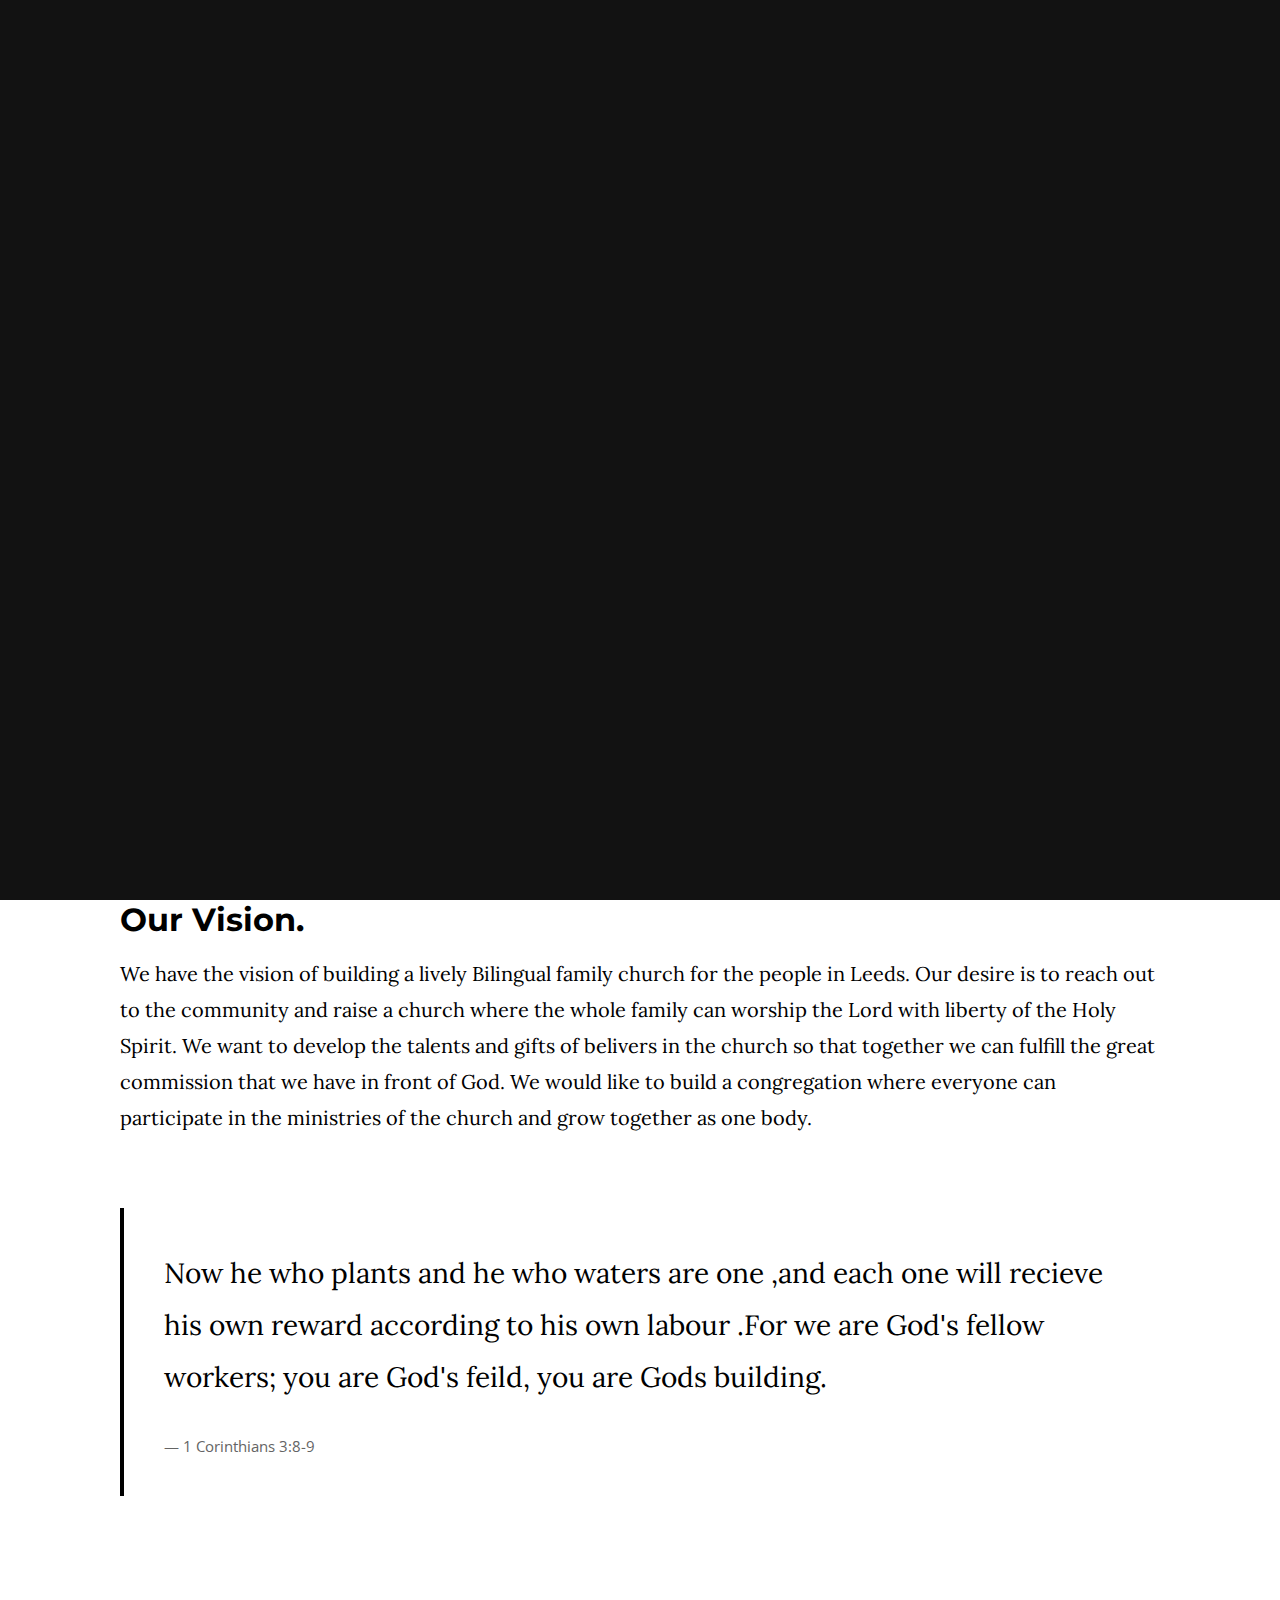
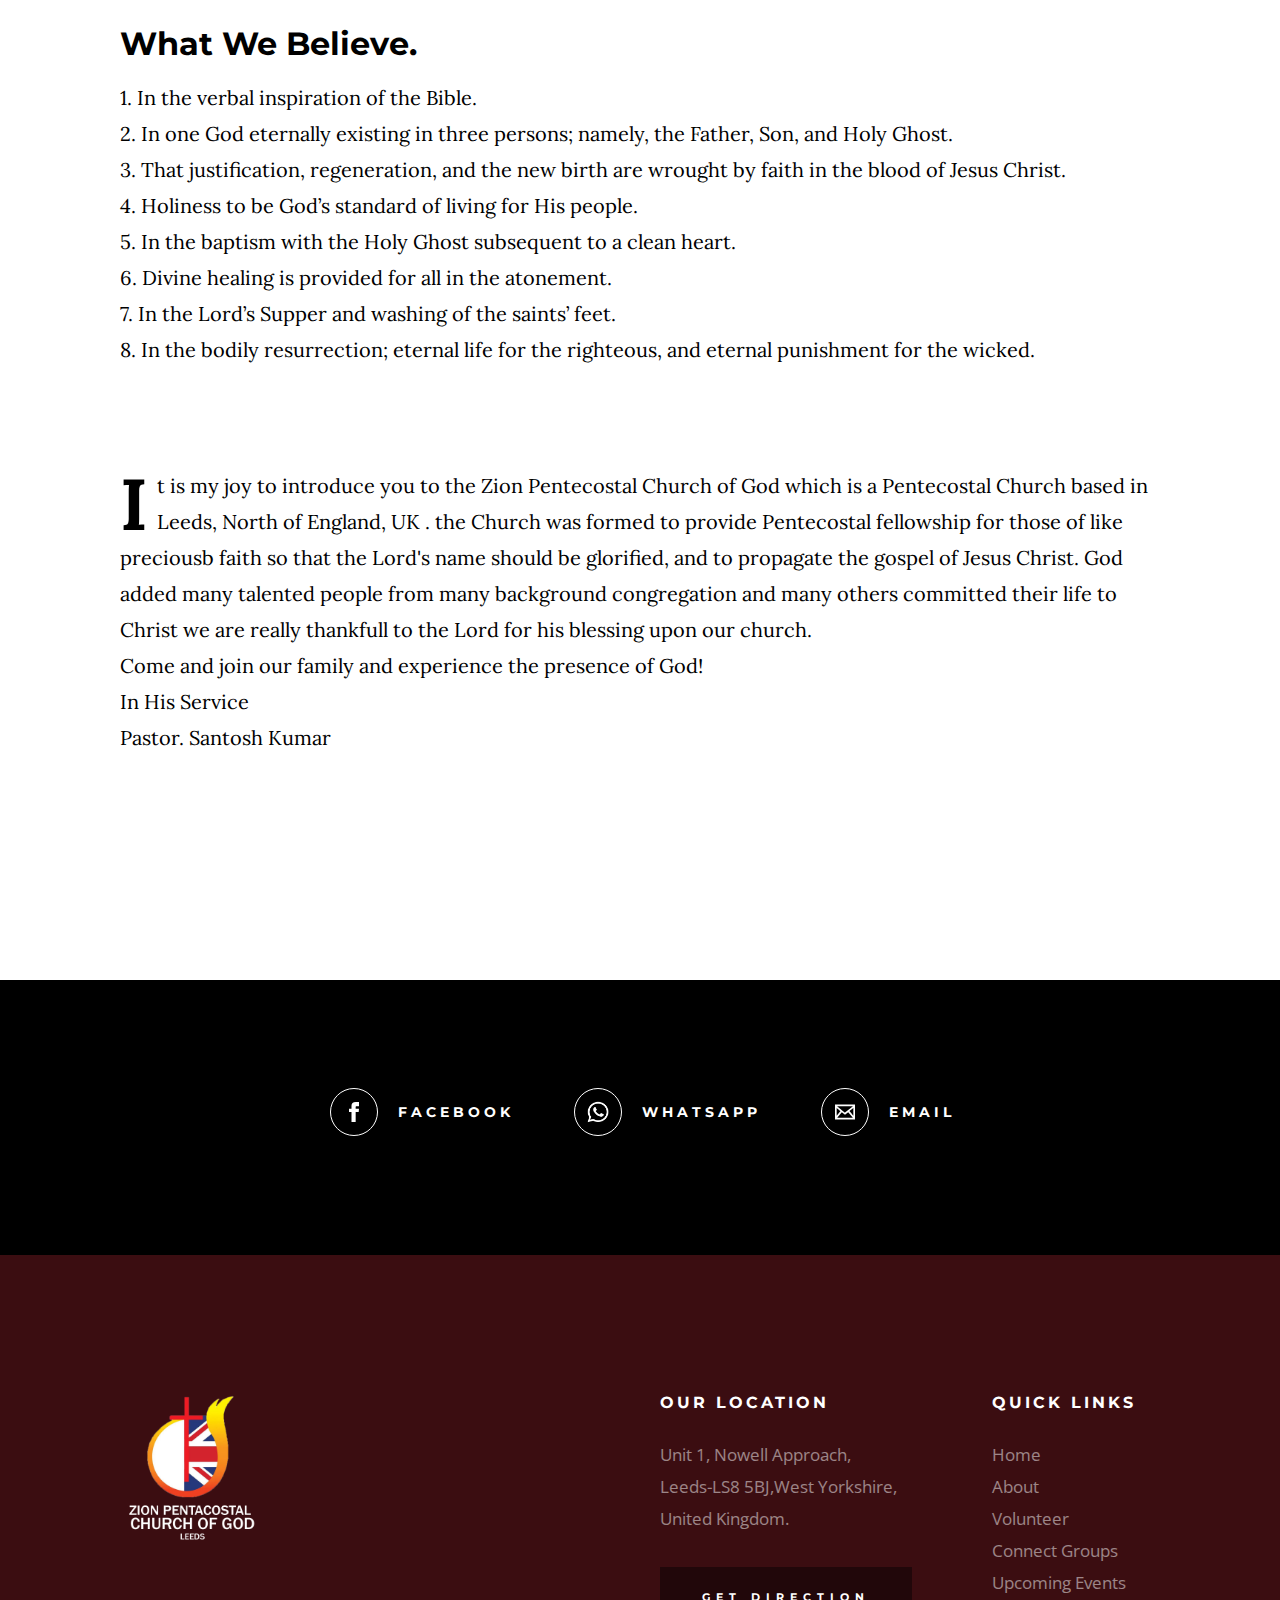
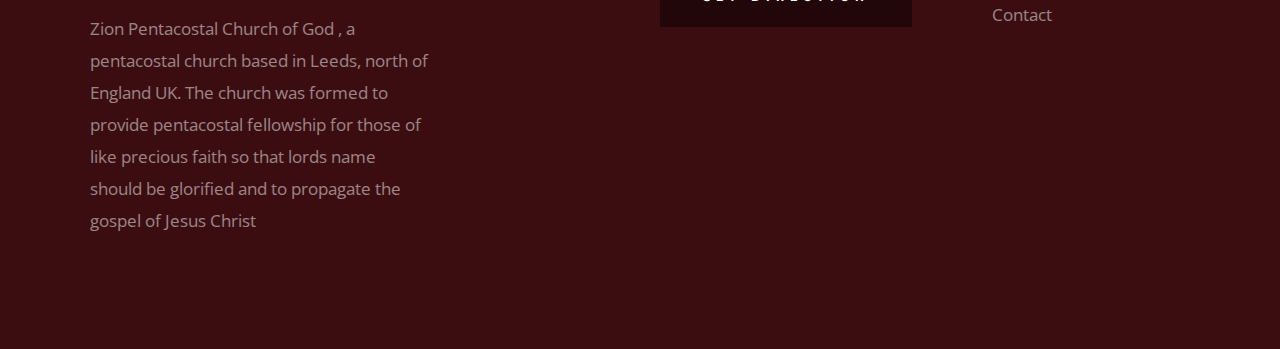
==== commit 5c383996: "logo" ====
--- a/about.html
+++ b/about.html
@@ -50,7 +50,7 @@
 
         <div class="header-logo">
             <a class="site-logo" href="index.html">
-                <img src="images/logo.svg" alt="Homepage">
+                <img src="images/l.png" alt="Homepage">
             </a>
         </div>
 
@@ -58,7 +58,6 @@
             <ul class="header-nav">
                 <li><a href="index.html" title="Home">Home</a></li>
                 <li class="current"><a href="about.html" title="About">About</a></li>
-                <li><a href="events.html" title="Services">Events</a></li>
                 <li><a href="contact.html" title="Contact us">Contact</a></li>	
             </ul>
         </nav>
@@ -374,15 +373,10 @@
                     <li class="social-list__item">
                         <a href="#0" title="">
                             <span class="social-list__icon social-list__icon--twitter"></span>
-                            <span class="social-list__text">Twitter</span>
+                            <span class="social-list__text">WhatsApp</span>
                         </a>
                     </li>
-                    <li class="social-list__item">
-                        <a href="#0" title="">
-                            <span class="social-list__icon social-list__icon--instagram"></span>
-                            <span class="social-list__text">Instagram</span>
-                        </a>
-                    </li>
+                   
                     <li class="social-list__item">
                         <a href="#0" title="">
                             <span class="social-list__icon social-list__icon--email"></span>
@@ -404,7 +398,7 @@
             <div class="column large-4 medium-5 tab-full">
                 <div class="footer-logo">
                     <a class="site-footer-logo" href="index.html">
-                        <img src="images/logo.svg" alt="Homepage">
+                        <img src="images/l.png" alt="Homepage">
                     </a>
                 </div>  <!-- footer-logo -->
                 <p>
--- a/css/main.css
+++ b/css/main.css
@@ -1806,7 +1806,8 @@
   z-index: 102;
   display: inline-block;
   margin: 0;
-  padding: 0;
+  padding-top: 8rem;
+  padding-right: 2rem;
   transition: all .3s;
   -webkit-transform: translate3d(0, -50%, 0);
   transform: translate3d(0, -50%, 0);
@@ -1834,8 +1835,8 @@
 }
 
 .header-logo img {
-  width: 108px;
-  height: 28px;
+  width: 20rem;
+  height: 20rem;
 }
 
 /* -------------------------------------------------------------------
@@ -3180,8 +3181,8 @@
 }
 
 .footer-logo img {
-  width: 138px;
-  height: 36px;
+  width: 20rem;
+  height: 20rem;
 }
 
 /* -------------------------------------------------------------------
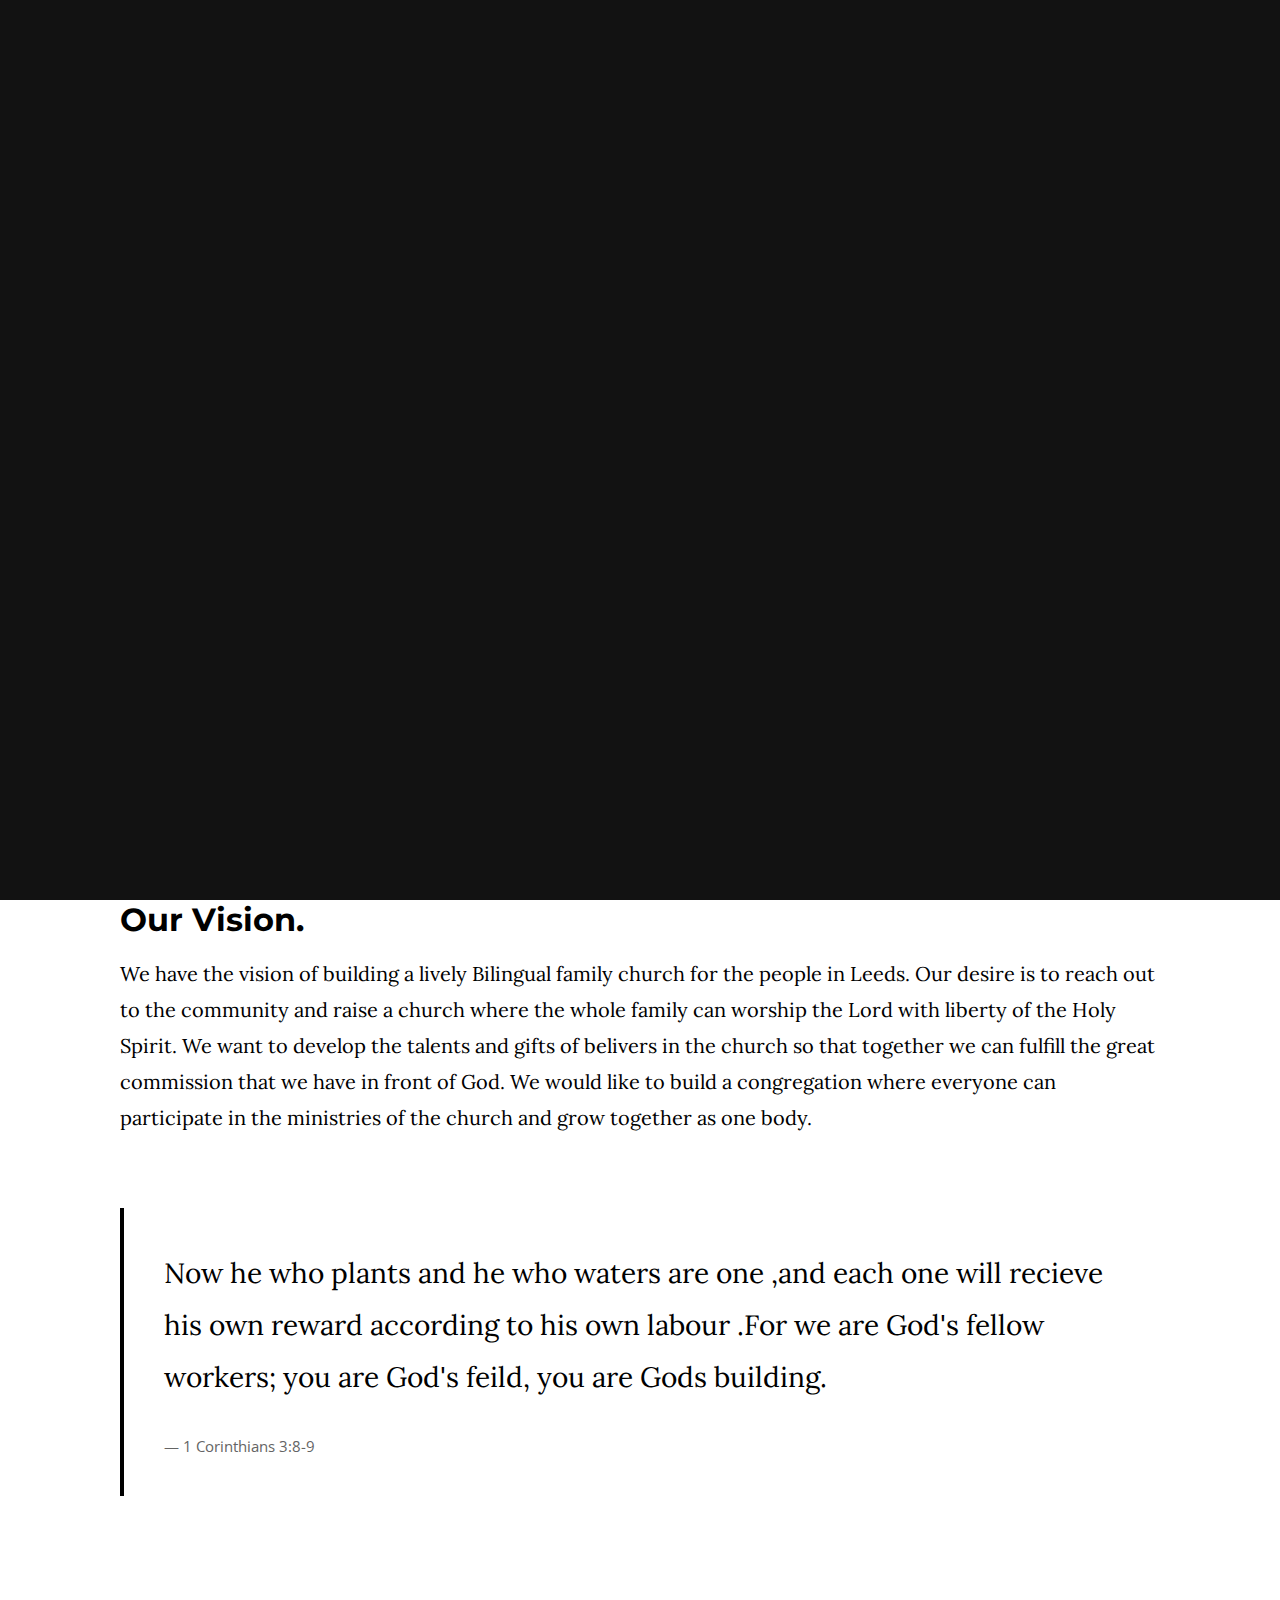
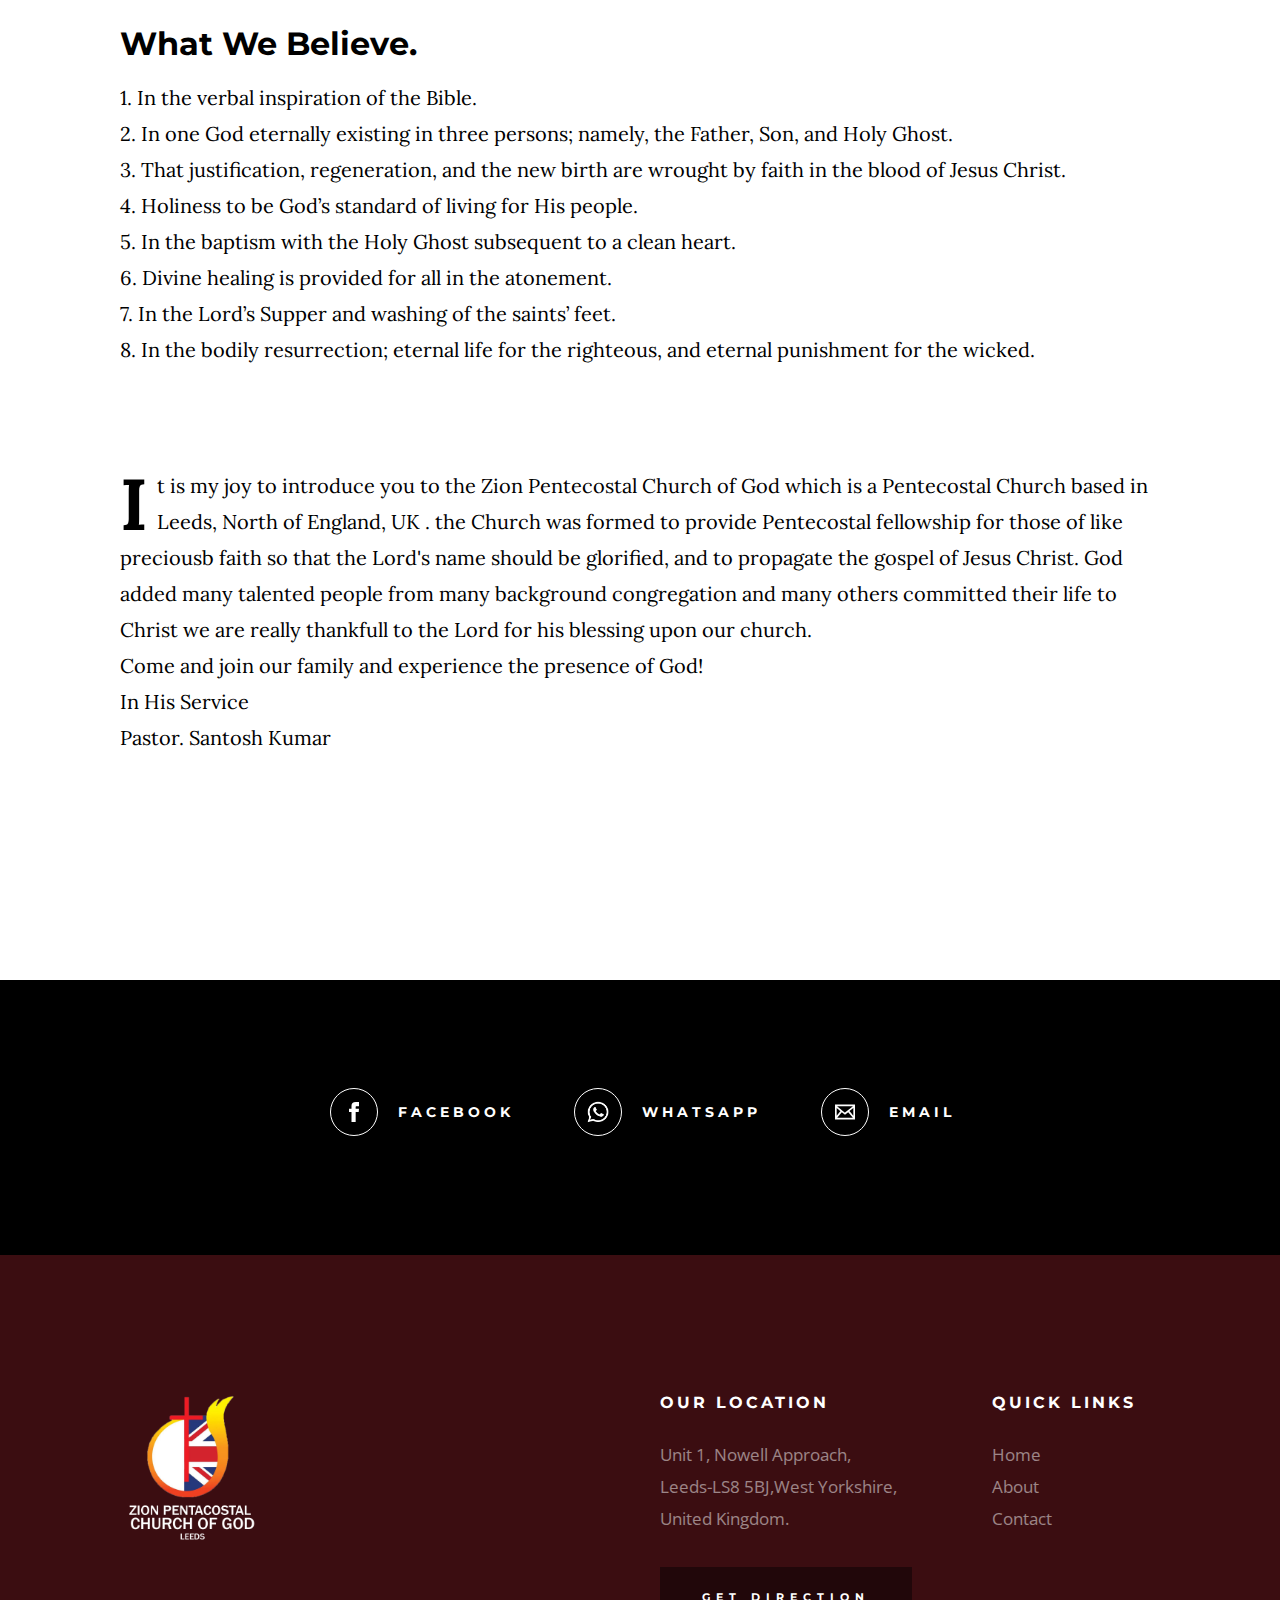
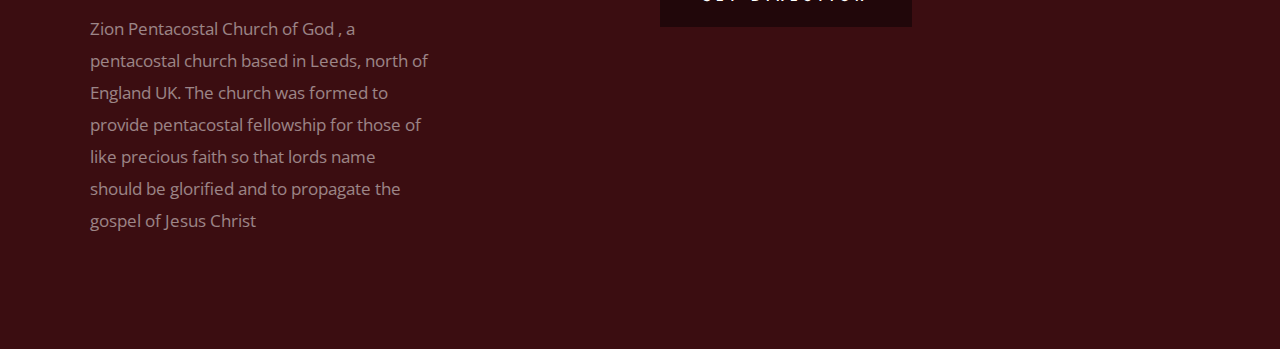
==== commit ec50962a: "logo final changes" ====
--- a/about.html
+++ b/about.html
@@ -424,9 +424,6 @@
                         <ul class="footer-list">
                             <li><a href="index.html">Home</a></li>
                             <li><a href="about.html">About</a></li>
-                            <li><a href="volunteer.html">Volunteer</a></li>
-                            <li><a href="connect-group.html">Connect Groups</a></li>
-                            <li><a href="events.html">Upcoming Events</a></li>
                             <li><a href="contact.html">Contact</a></li>
                         </ul>
                     </div>
--- a/css/main.css
+++ b/css/main.css
@@ -1803,7 +1803,7 @@
  * ## header logo
  * ------------------------------------------------------------------- */
 .header-logo {
-  z-index: 102;
+  z-index: 0;
   display: inline-block;
   margin: 0;
   padding-top: 8rem;
@@ -1876,7 +1876,7 @@
  * ## mobile menu toggle
  * ------------------------------------------------------------------- */
 .header-menu-toggle {
-  z-index: 102;
+  z-index: 1000;
   display: none;
   height: 4.2rem;
   width: 4.2rem;
@@ -3324,8 +3324,8 @@
   }
 
   .footer-logo img {
-    width: 116px;
-    height: 30px;
+    width: 15rem;
+    height: 15rem;
   }
 
 }
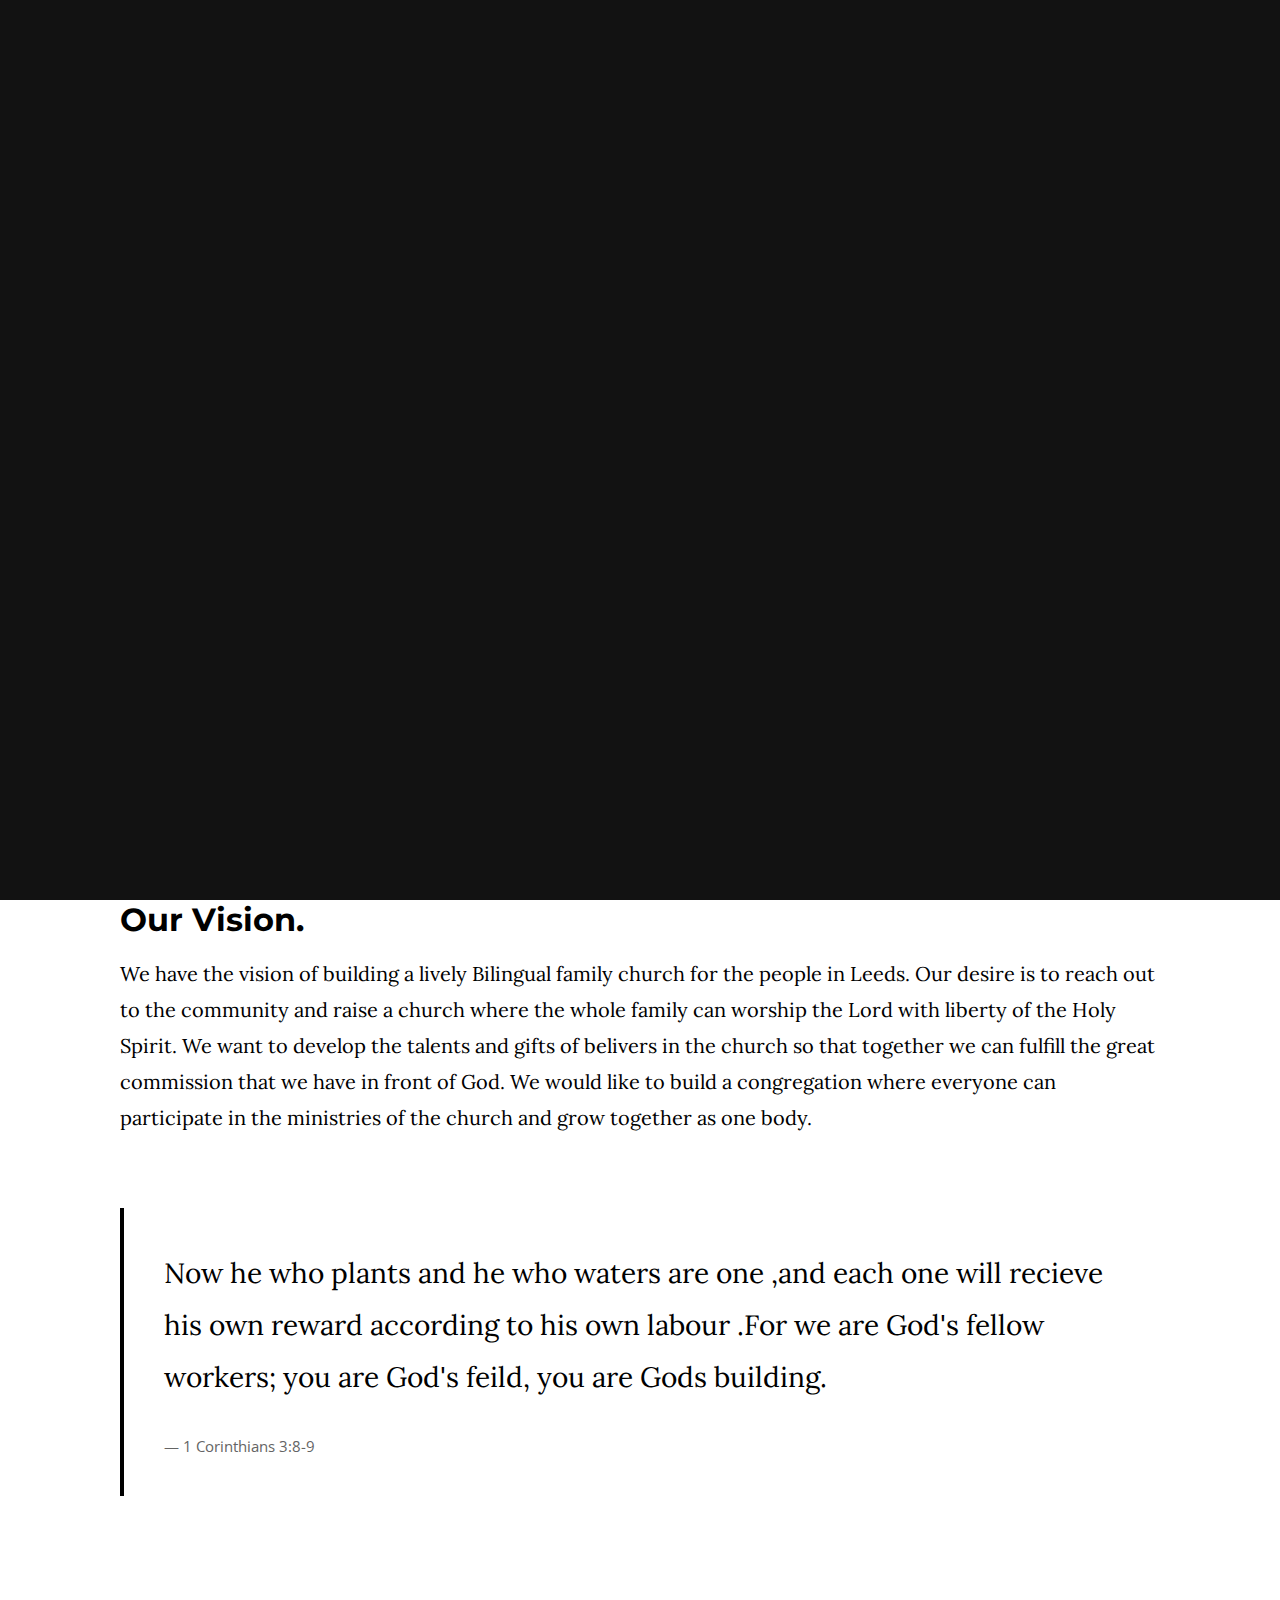
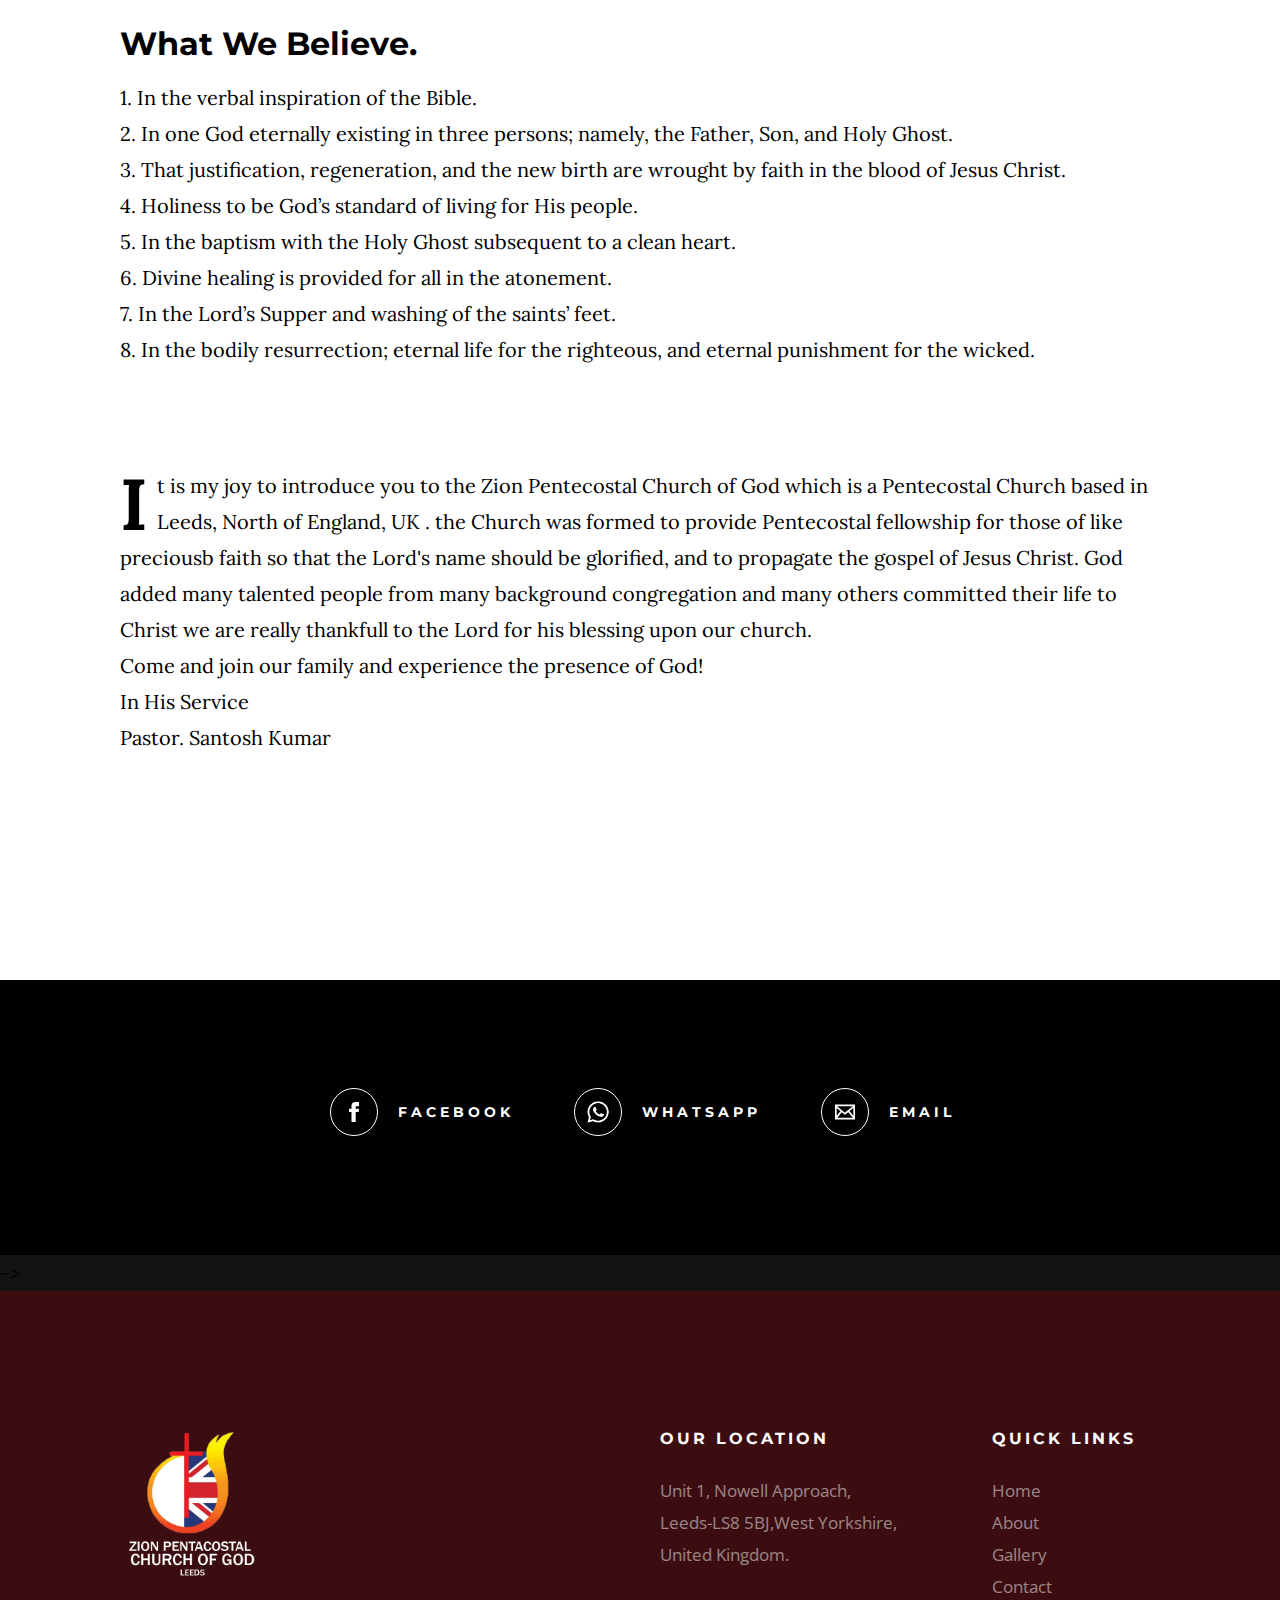
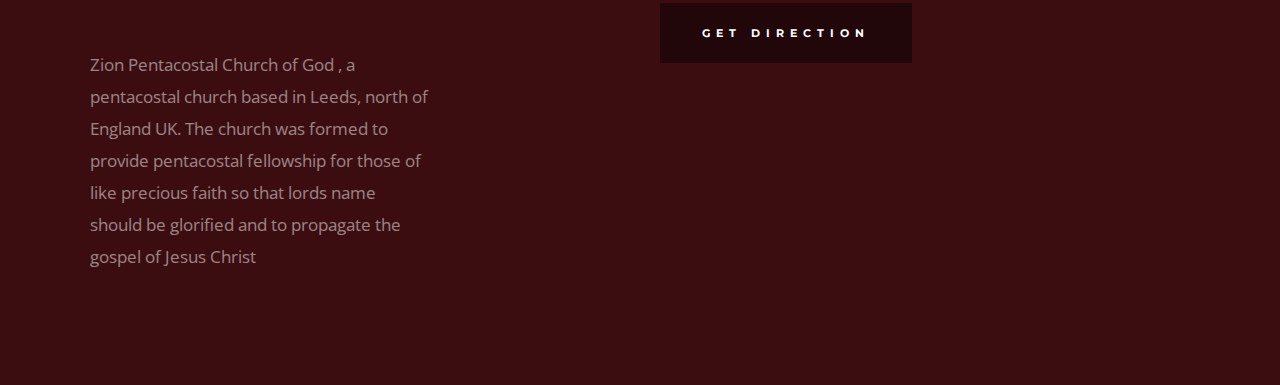
==== commit d03845d0: "commits till 10th april" ====
--- a/about.html
+++ b/about.html
@@ -5,7 +5,7 @@
     <!--- basic page needs
     ================================================== -->
     <meta charset="utf-8">
-    <title>Hesed - About</title>
+    <title>ZION PENTECOSTAL CHURCH OF GOD,LEEDS</title>
     <meta name="description" content="">
     <meta name="author" content="">
 
@@ -58,6 +58,7 @@
             <ul class="header-nav">
                 <li><a href="index.html" title="Home">Home</a></li>
                 <li class="current"><a href="about.html" title="About">About</a></li>
+                <li><a href="volunteer.html">Gallery</a></li>
                 <li><a href="contact.html" title="Contact us">Contact</a></li>	
             </ul>
         </nav>
@@ -365,20 +366,20 @@
             <div class="column">
                 <ul class="social-list">
                     <li class="social-list__item">
-                        <a href="#0" title="">
+                        <a href="https://www.facebook.com/zion.leeds.3" title="">
                             <span class="social-list__icon social-list__icon--facebook"></span>
                             <span class="social-list__text">Facebook</span>
                         </a>
                     </li>
                     <li class="social-list__item">
-                        <a href="#0" title="">
-                            <span class="social-list__icon social-list__icon--twitter"></span>
+                        <a href="https://api.whatsapp.com/send?phone=+447412574755" title="">
+                            <span class="social-list__icon social-list__icon--twitter " width="24px" height="24px"></span>
                             <span class="social-list__text">WhatsApp</span>
                         </a>
                     </li>
                    
                     <li class="social-list__item">
-                        <a href="#0" title="">
+                        <a href = "mailto: Zpcogleeds@gmail.com" title="">
                             <span class="social-list__icon social-list__icon--email"></span>
                             <span class="social-list__text">Email</span>
                         </a>
@@ -387,7 +388,7 @@
             </div>
         </div> <!-- end social-content -->
 
-    </section> <!-- end s-social -->
+    </section> <!-- end s-social -->->
 
 
     <!-- footer
@@ -424,6 +425,7 @@
                         <ul class="footer-list">
                             <li><a href="index.html">Home</a></li>
                             <li><a href="about.html">About</a></li>
+                            <li><a href="volunteer.html">Gallery</a></li>
                             <li><a href="contact.html">Contact</a></li>
                         </ul>
                     </div>
--- a/css/main.css
+++ b/css/main.css
@@ -3055,8 +3055,8 @@
 
 .social-list__icon--twitter::before {
   background-image: url(../images/icons/social/whatsApp1.png);
-  width: 4rem;
-  height: 4rem;
+  width: 4.1rem;
+  height: 4.1rem;
 }
 
 .social-list__icon--instagram::before {
@@ -3324,8 +3324,9 @@
   }
 
   .footer-logo img {
-    width: 15rem;
-    height: 15rem;
+    width: 20rem;
+    height: 20rem;
+    align-items: center;
   }
 
 }
@@ -3584,3 +3585,46 @@
 }
 
 /*# sourceMappingURL=main.css.map */
+
+.photo-gallery {
+  color:#313437;
+  background-color:#fff;
+}
+
+.photo-gallery p {
+  color:#7d8285;
+}
+
+.photo-gallery h2 {
+  font-weight:bold;
+  margin-bottom:40px;
+  padding-top:40px;
+  color:inherit;
+}
+
+@media (max-width:767px) {
+  .photo-gallery h2 {
+    margin-bottom:25px;
+    padding-top:25px;
+    font-size:24px;
+  }
+}
+
+.photo-gallery .intro {
+  font-size:16px;
+  max-width:500px;
+  margin:0 auto 40px;
+}
+
+.photo-gallery .intro p {
+  margin-bottom:0;
+}
+
+.photo-gallery .photos {
+  padding-bottom:20px;
+}
+
+.photo-gallery .item {
+  padding-bottom:30px;
+}
+
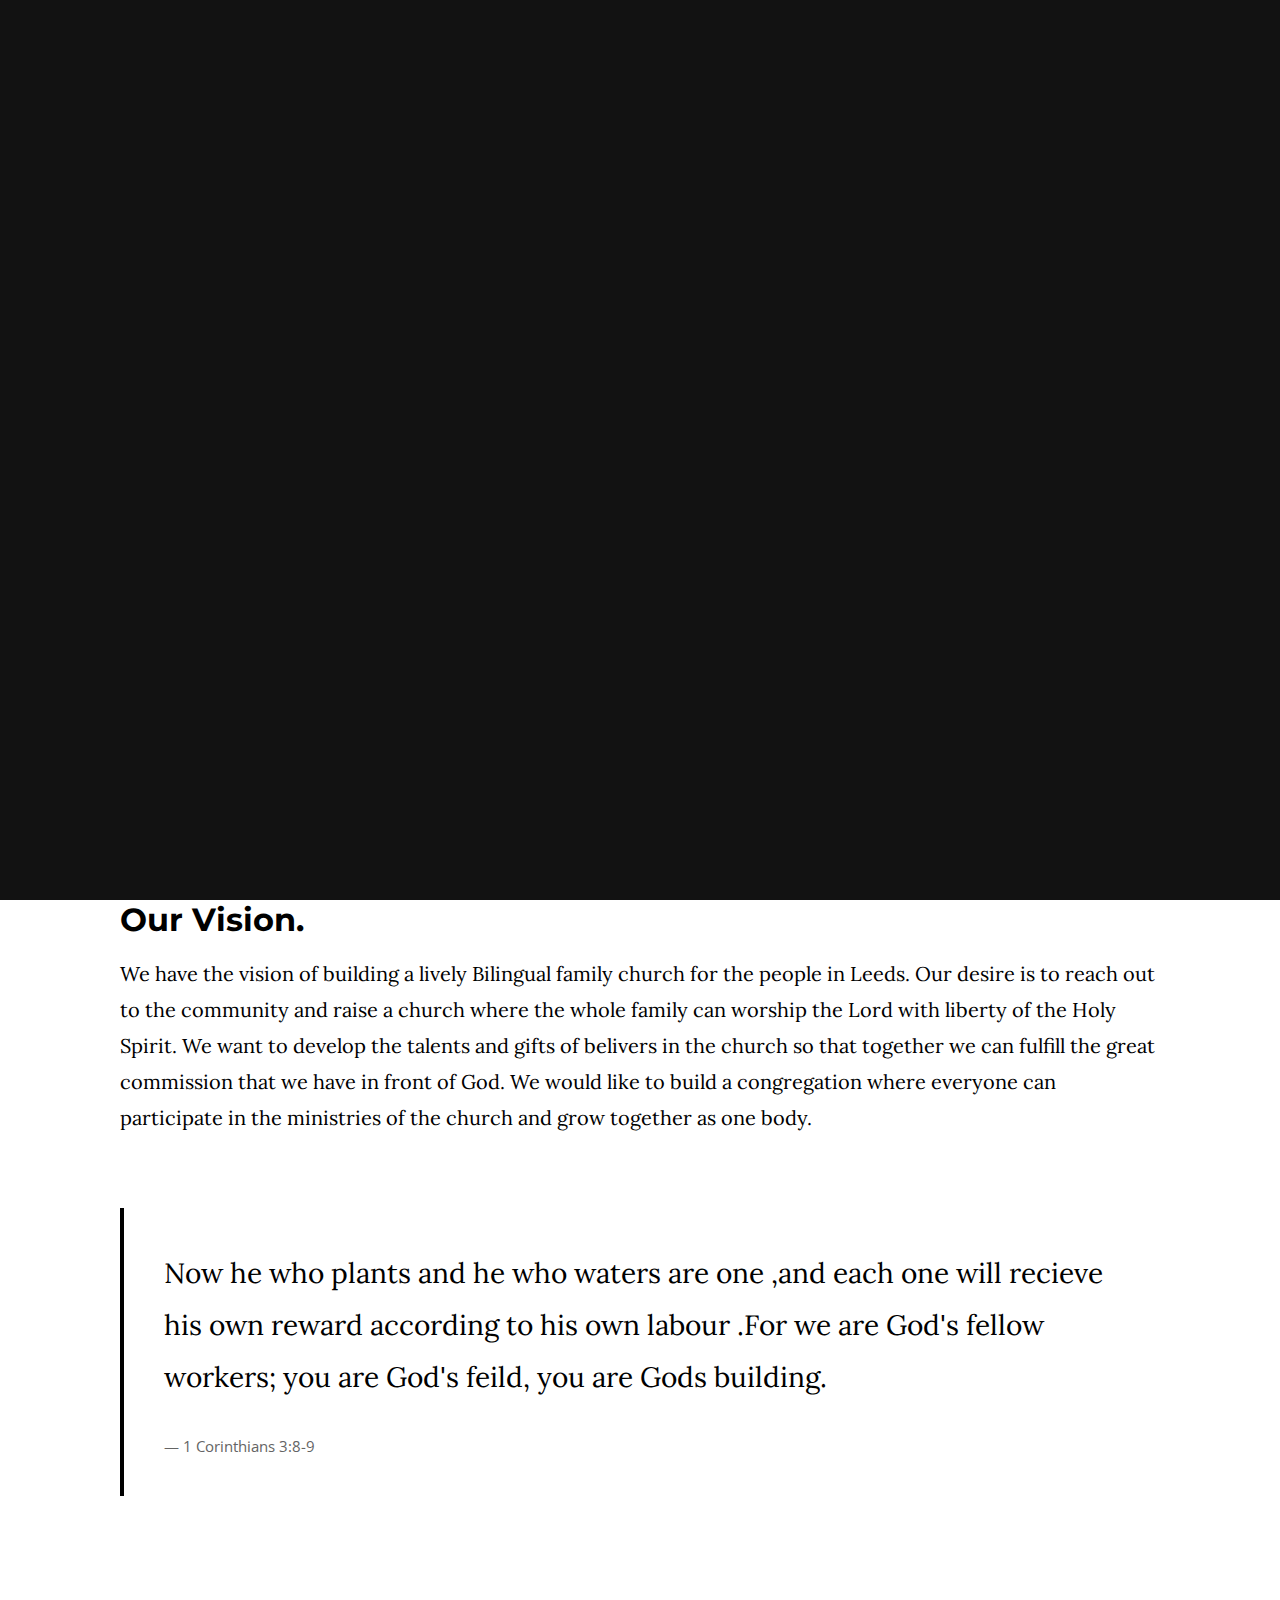
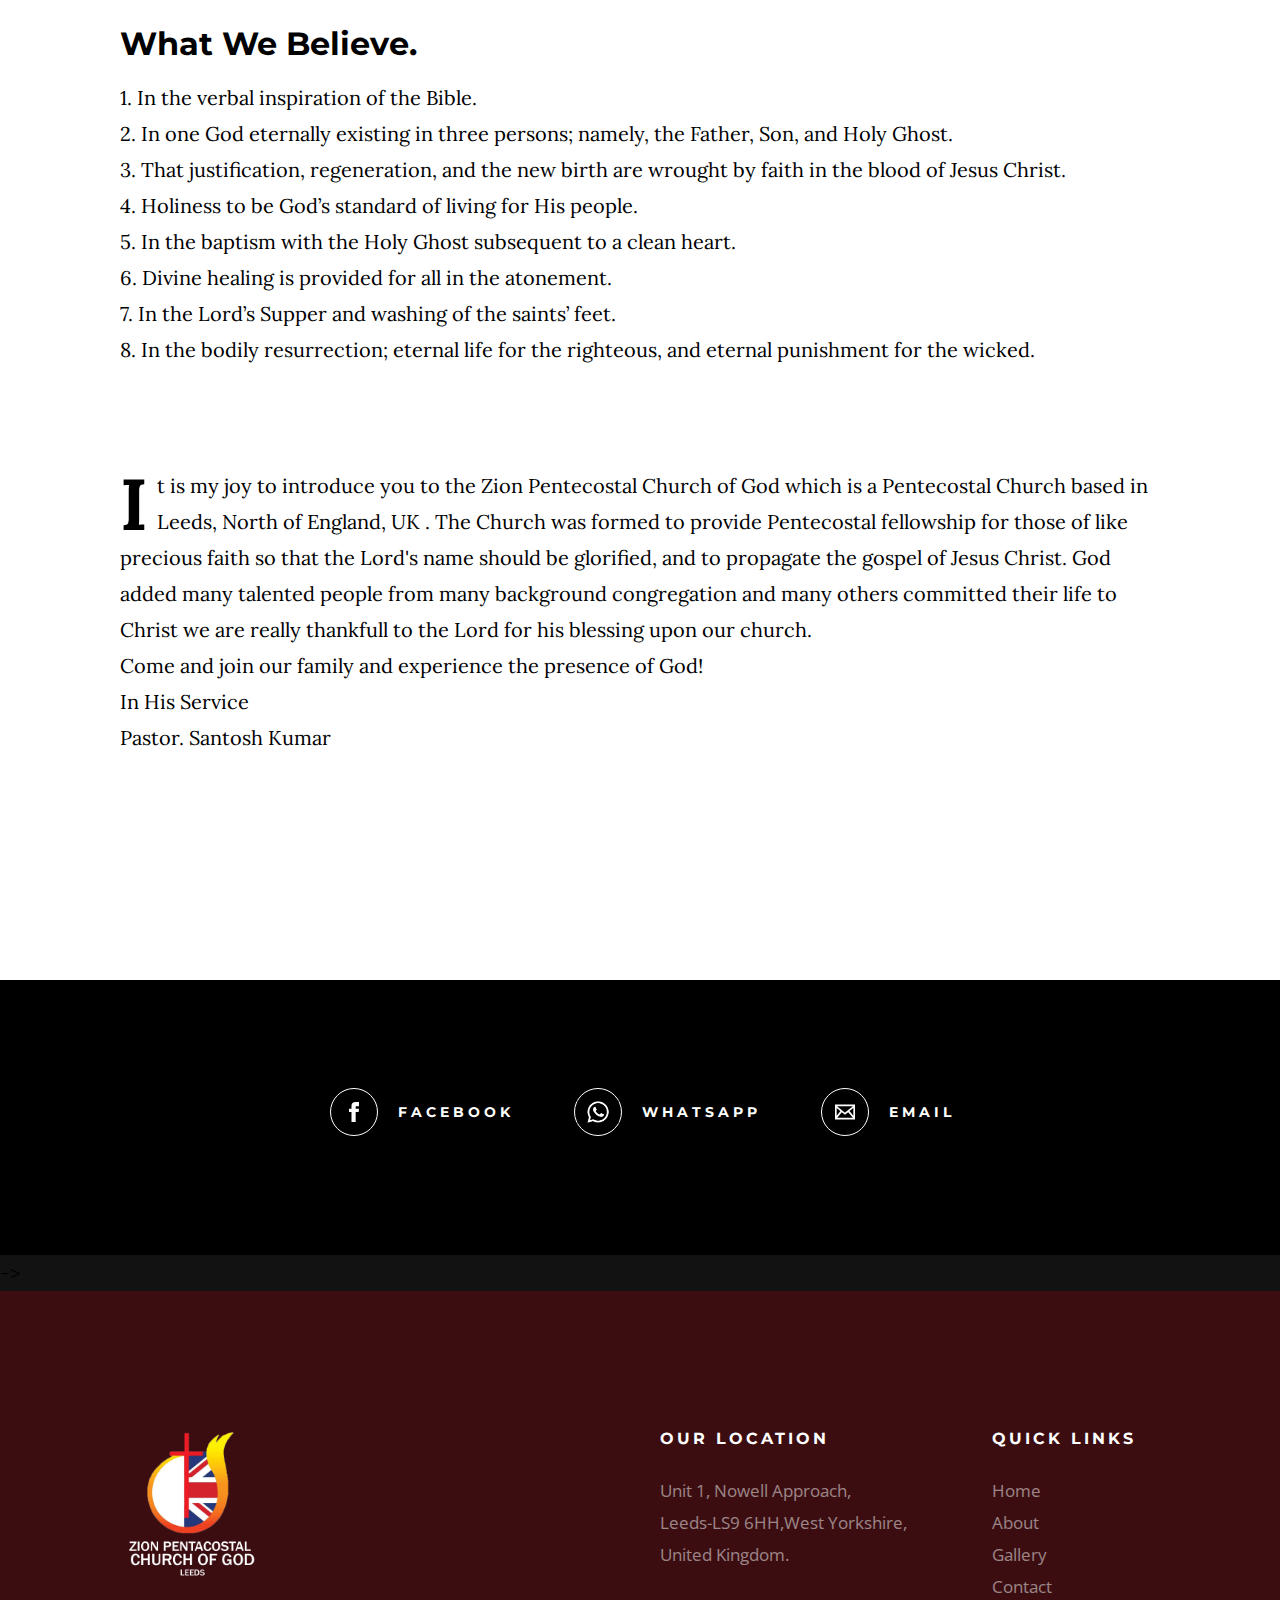
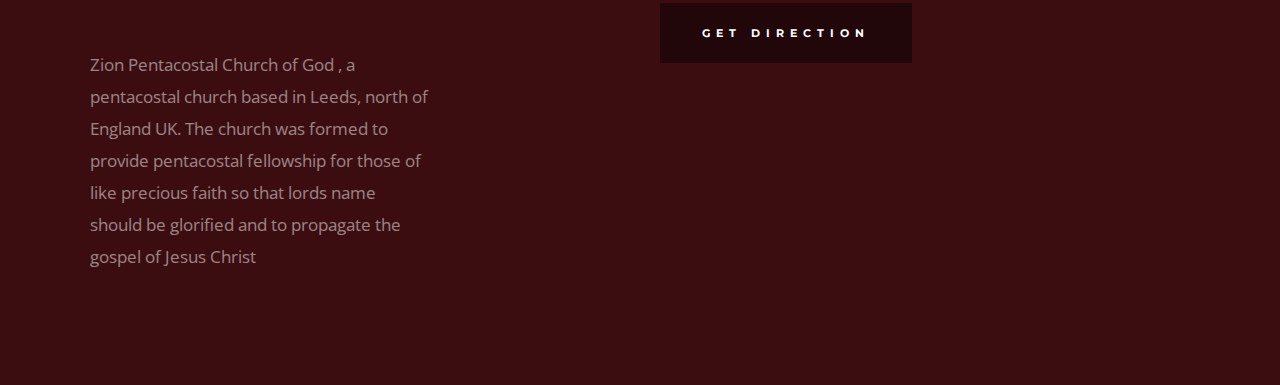
==== commit 47dc03ae: "gallery changes" ====
--- a/about.html
+++ b/about.html
@@ -56,9 +56,9 @@
 
         <nav class="header-nav-wrap">
             <ul class="header-nav">
-                <li><a href="index.html" title="Home">Home</a></li>
-                <li class="current"><a href="about.html" title="About">About</a></li>
-                <li><a href="volunteer.html">Gallery</a></li>
+                <li class="current"><a href="index.html" title="Home">Home</a></li>
+                <li><a href="about.html" title="About">About</a></li>
+                <li><a href="events-single.html">Gallery</a></li>
                 <li><a href="contact.html" title="Contact us">Contact</a></li>	
             </ul>
         </nav>
@@ -214,7 +214,7 @@
                     <div class="column block-list__item">
                        
                         <p class="drop-cap" >
-                            It is my joy to introduce you to the Zion Pentecostal Church of God which is a Pentecostal Church based in Leeds, North of England, UK . the Church was formed to provide Pentecostal fellowship for those of like preciousb faith so that the Lord's name should be glorified, and to propagate the gospel of Jesus Christ. God added many talented people from many background congregation and many others committed their life to Christ we are really thankfull to the Lord for his blessing upon our church.<br>
+                            It is my joy to introduce you to the Zion Pentecostal Church of God which is a Pentecostal Church based in Leeds, North of England, UK . The Church was formed to provide Pentecostal fellowship for those of like precious faith so that the Lord's name should be glorified, and to propagate the gospel of Jesus Christ. God added many talented people from many background congregation and many others committed their life to Christ we are really thankfull to the Lord for his blessing upon our church.<br>
                             Come and join our family and experience the presence of God!<br>
                             In His Service<br>
                         Pastor. Santosh Kumar</p>
@@ -412,12 +412,12 @@
                         <h4 class="h6">Our Location</h4>
                         <p>
                         Unit 1, Nowell Approach,<br>
-                        Leeds-LS8 5BJ,West Yorkshire,<br>
+                        Leeds-LS9 6HH,West Yorkshire,<br>
                         United Kingdom.
                         </p>
         
                         <p>
-                        <a href="https://www.google.co.in/maps/place/Luxor+Rd,+Harehills,+Leeds+LS8+5BJ,+UK/@53.8156809,-1.5162034,92m/data=!3m1!1e3!4m5!3m4!1s0x48795b88487794dd:0x9f675cd4ead6cb9c!8m2!3d53.8157071!4d-1.5159669" target="_blank" class="btn btn--footer">Get Direction</a>
+                        <a href="https://www.google.co.in/maps/place/Unit,+1+Nowell+Approach,+Harehills,+Leeds+LS9+6HH,+UK/@53.8035532,-1.5049416,17z/data=!3m1!4b1!4m5!3m4!1s0x48795c7cd53ca25b:0x3c7fb2329a6232e1!8m2!3d53.8035532!4d-1.5027529" target="_blank" class="btn btn--footer">Get Direction</a>
                         </p>
                     </div>
                     <div class="column large-5 medium-full">
@@ -425,7 +425,7 @@
                         <ul class="footer-list">
                             <li><a href="index.html">Home</a></li>
                             <li><a href="about.html">About</a></li>
-                            <li><a href="volunteer.html">Gallery</a></li>
+                            <li><a href="events-single.html">Gallery</a></li>
                             <li><a href="contact.html">Contact</a></li>
                         </ul>
                     </div>
@@ -448,6 +448,7 @@
     </footer> <!-- end s-footer -->
 
 
+
     <!-- Java Script
     ================================================== -->
     <script src="js/jquery-3.2.1.min.js"></script>
--- a/css/main.css
+++ b/css/main.css
@@ -3626,5 +3626,13 @@
 
 .photo-gallery .item {
   padding-bottom:30px;
-}
-
+  height: 40rem;
+  width: 35rem;
+}
+.photo-gallery .i {
+  padding-bottom:30px;
+  height: 30rem;
+  width: 25rem;
+  padding-left: 5rem;
+}
+
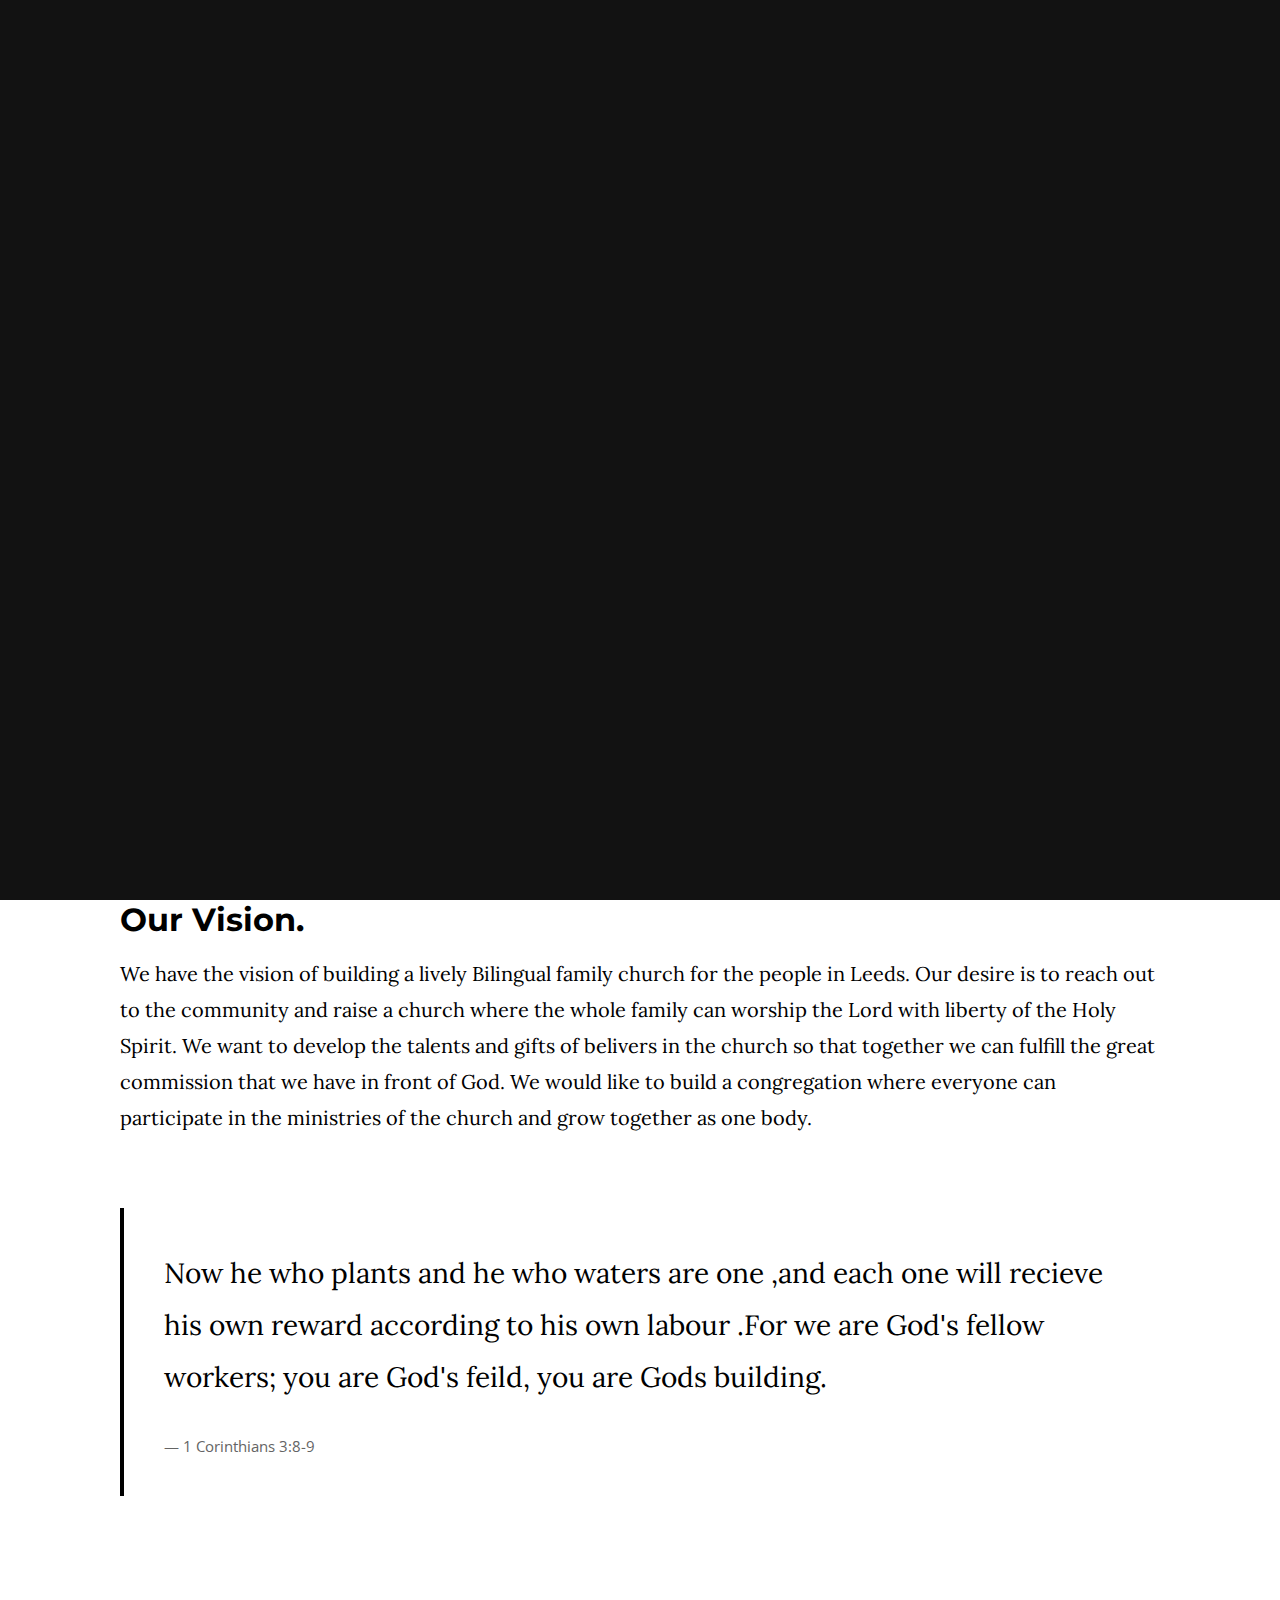
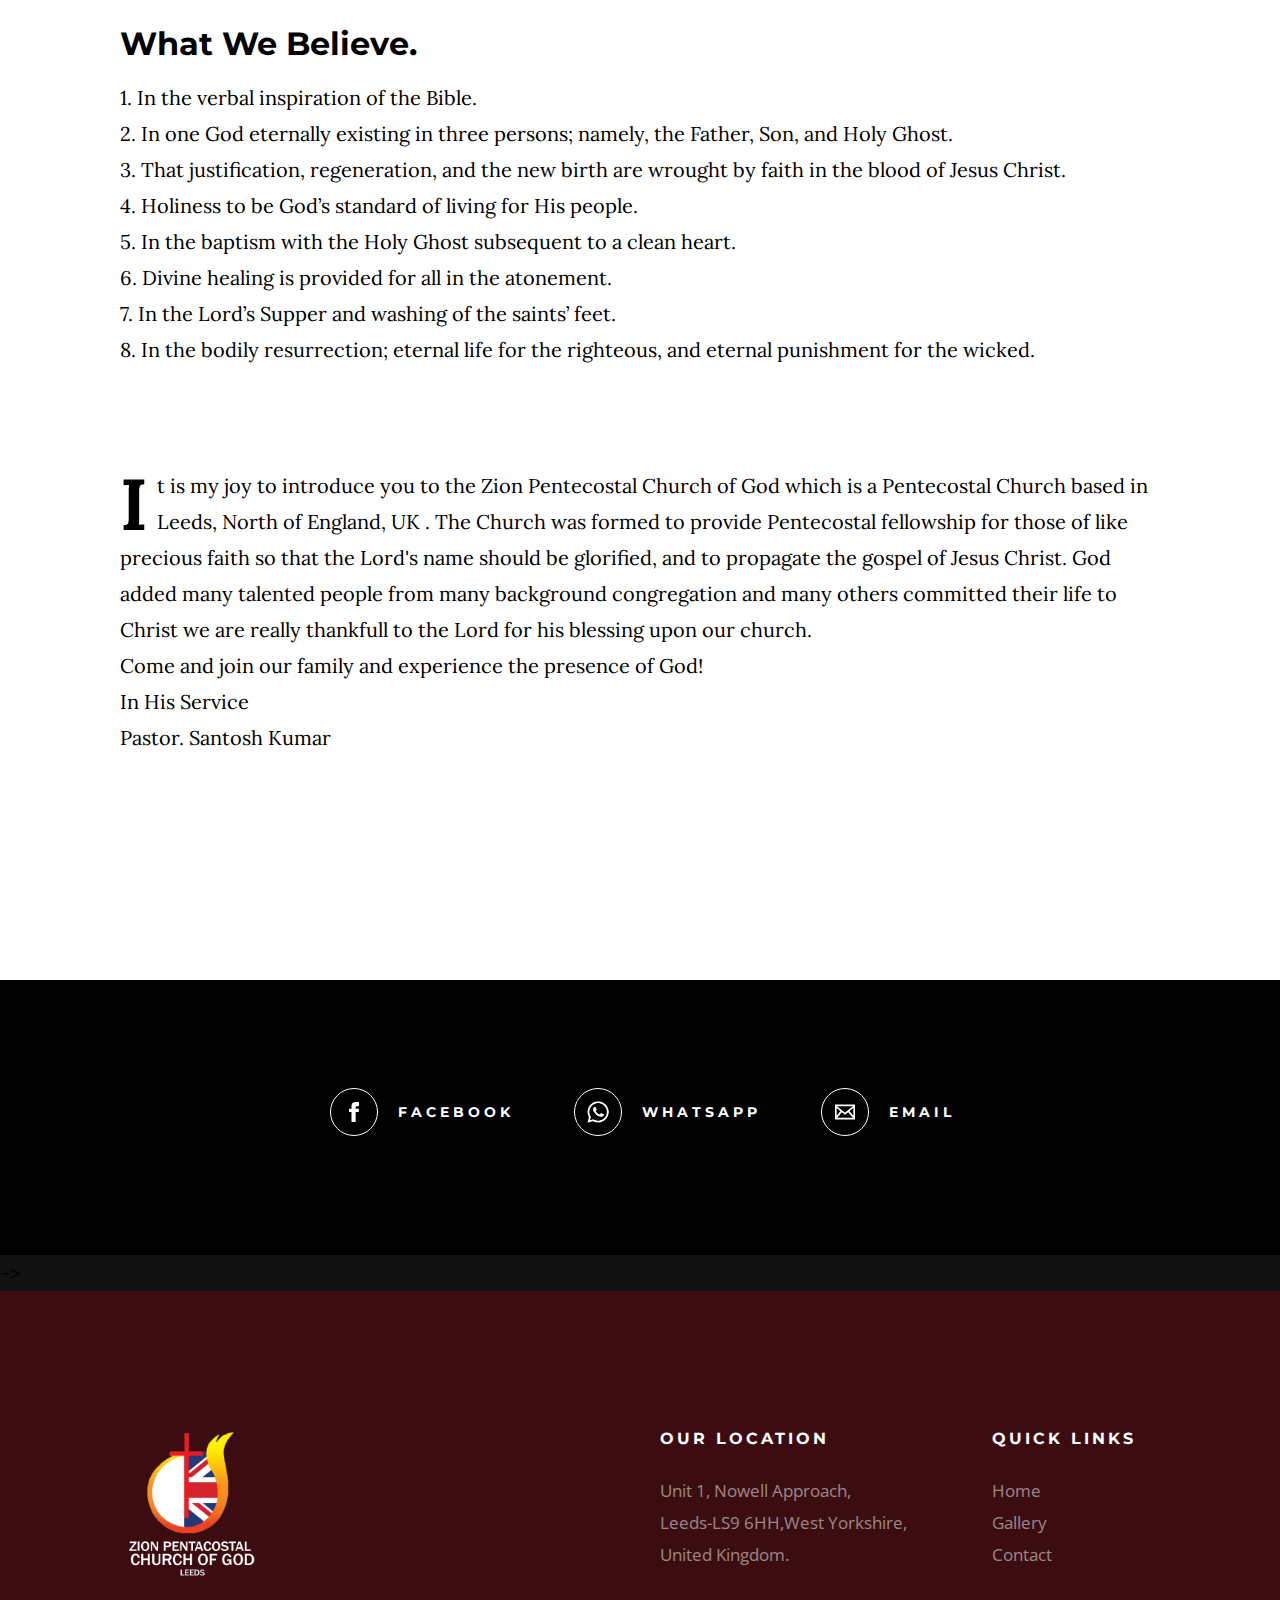
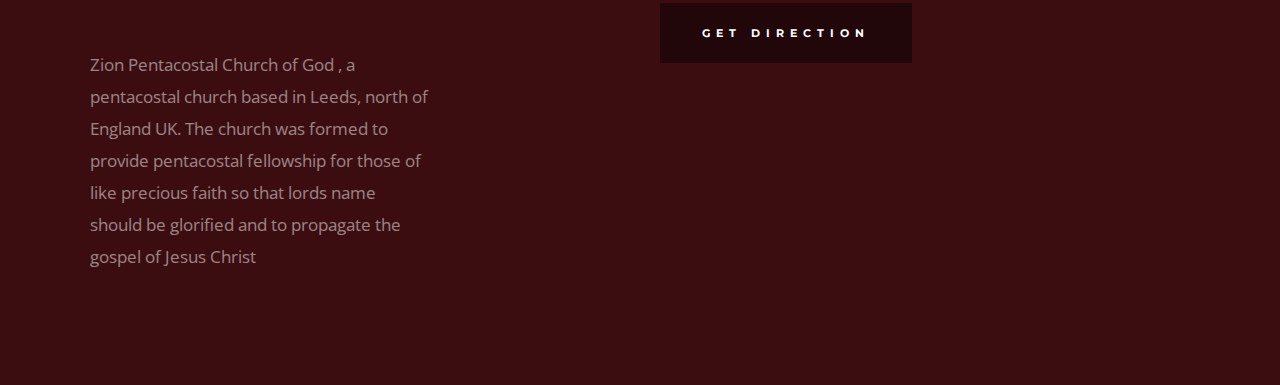
==== commit 88db8d6c: "final commit" ====
--- a/about.html
+++ b/about.html
@@ -58,7 +58,7 @@
             <ul class="header-nav">
                 <li class="current"><a href="index.html" title="Home">Home</a></li>
                 <li><a href="about.html" title="About">About</a></li>
-                <li><a href="events-single.html">Gallery</a></li>
+                <li><a href="gallery.html">Gallery</a></li>
                 <li><a href="contact.html" title="Contact us">Contact</a></li>	
             </ul>
         </nav>
@@ -424,8 +424,7 @@
                         <h4 class="h6">Quick Links</h4>
                         <ul class="footer-list">
                             <li><a href="index.html">Home</a></li>
-                            <li><a href="about.html">About</a></li>
-                            <li><a href="events-single.html">Gallery</a></li>
+                            <li><a href="gallery.html">Gallery</a></li>
                             <li><a href="contact.html">Contact</a></li>
                         </ul>
                     </div>
--- a/css/base.css
+++ b/css/base.css
@@ -874,8 +874,8 @@
 @media screen and (max-width:600px) {
 	.row {
 		width: 100%;
-		padding-left: 25px;
-		padding-right: 25px;
+		padding-left: 7rem;
+		padding-right: 5rem;
 	}
 
 	.row .row {
@@ -986,8 +986,8 @@
  * ------------------------------------------------------------------- */
 @media screen and (max-width:400px) {
 	.row {
-		padding-left: 22px;
-		padding-right: 22px;
+		padding-left: 7rem;
+		padding-right: 5rem;
 	}
 
 	.row .row {
@@ -1315,5 +1315,41 @@
 .h-pull-right {
 	float: right;
 }
+@media screen and (max-width:400px) {
+	.photo-gallery .img-fluid {
+		/* padding-left: 7rem;
+		padding-right: 5rem; */
+		height: 25rem;
+       width: 33rem;
+	   padding-bottom: 1rem;
+	}
+}
+@media screen and (max-width:600px) {
+	.photo-gallery .img-fluid {
+		padding-bottom: 1rem;
+		/* padding-left: 7rem;
+		padding-right: 5rem; */
+	    height: 25rem;
+         width: 33rem;
+	}
+}
+@media screen and (max-width:400px) {
+	.photo-gallery .i {
+		/* padding-left: 7rem;
+		padding-right: 5rem; */
+		height: 25rem;
+       width: 33rem;
+	   padding-bottom: 1rem;
+	}
+}
+@media screen and (max-width:600px) {
+	.photo-gallery .i {
+		padding-bottom: 1rem;
+		/* padding-left: 7rem;
+		padding-right: 5rem; */
+	    height: 25rem;
+         width: 33rem;
+	}
+}
 
 /*# sourceMappingURL=base.css.map */
--- a/css/main.css
+++ b/css/main.css
@@ -3416,6 +3416,7 @@
   background-color: #ffffff;
 }
 
+
 .page-content .row {
   max-width: 1080px;
 }
@@ -3622,17 +3623,20 @@
 
 .photo-gallery .photos {
   padding-bottom:20px;
+  
 }
 
 .photo-gallery .item {
   padding-bottom:30px;
-  height: 40rem;
-  width: 35rem;
+  height: 25rem;
+  width: 25rem;
+  padding: 1rem;
 }
 .photo-gallery .i {
-  padding-bottom:30px;
+  /* padding-bottom:30px; */
   height: 30rem;
   width: 25rem;
-  padding-left: 5rem;
-}
-
+  padding: 1rem;
+  /* padding-left: 5rem; */
+}
+
